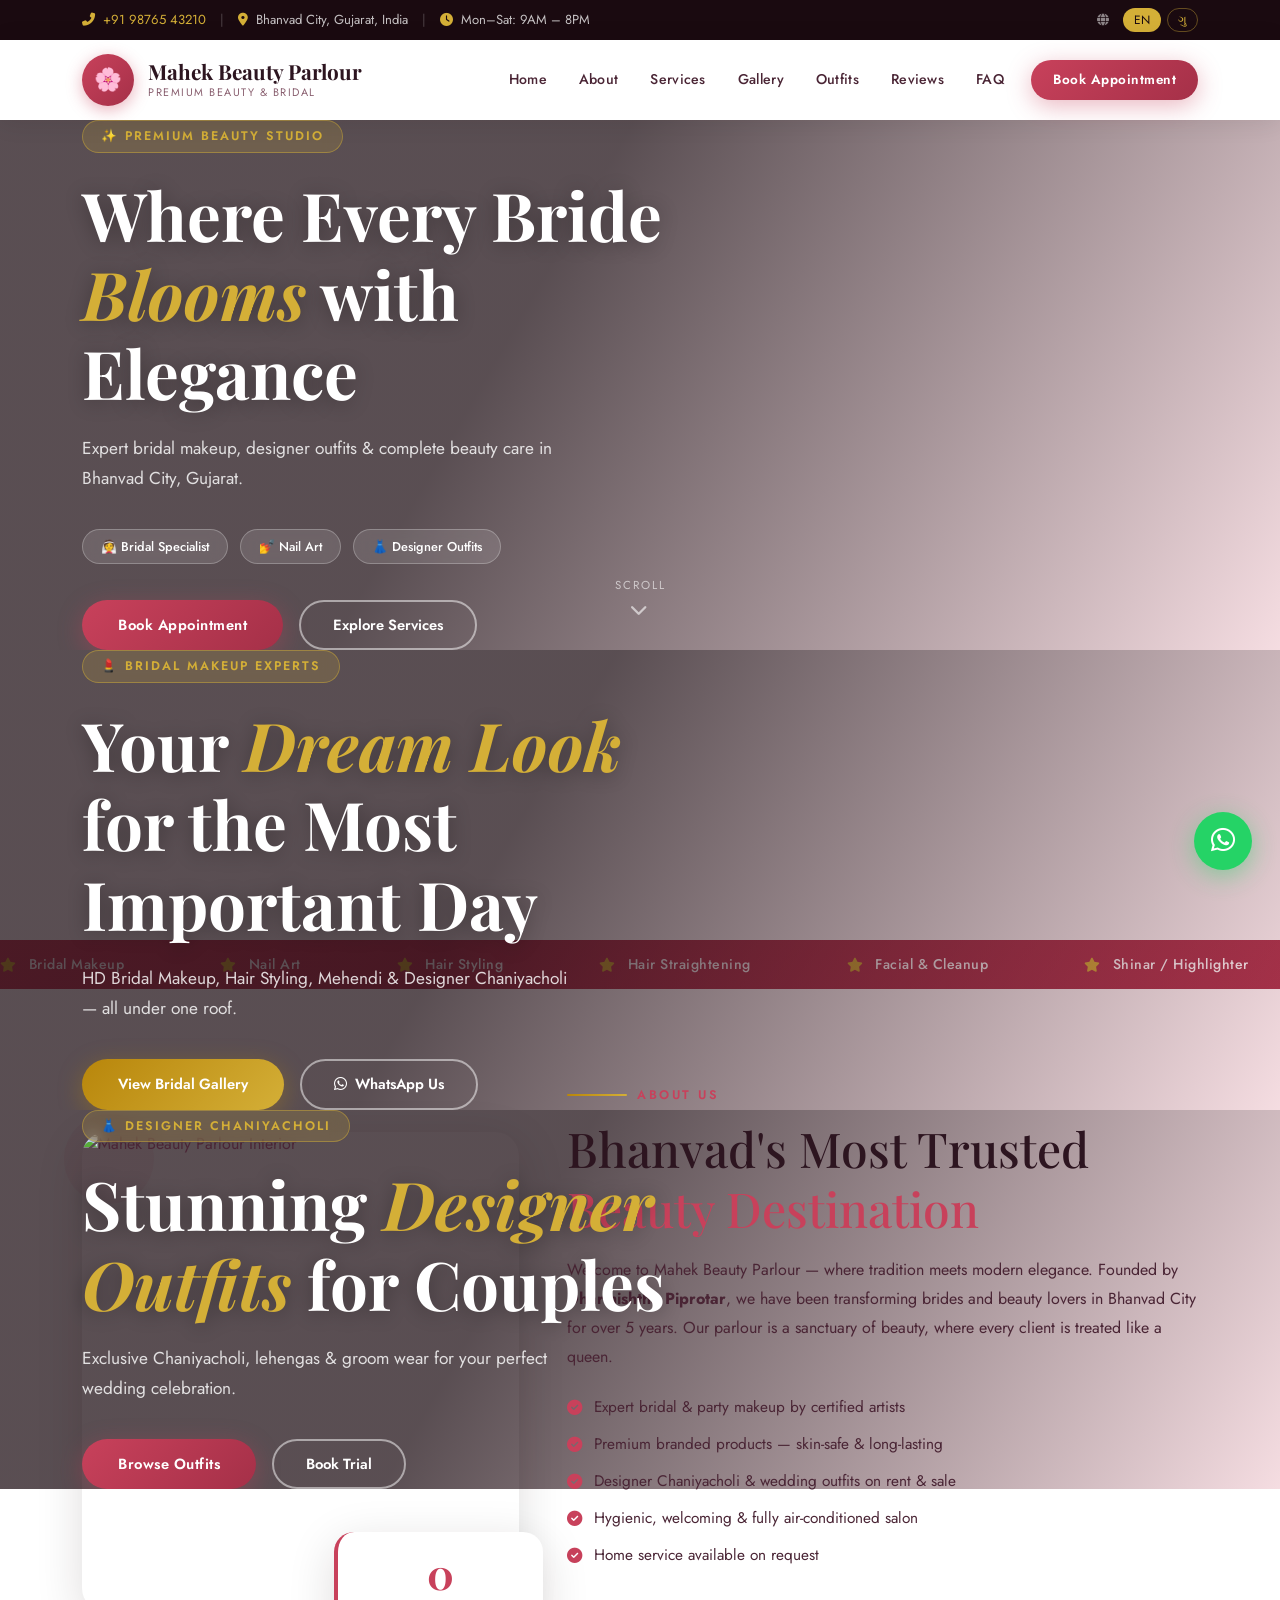
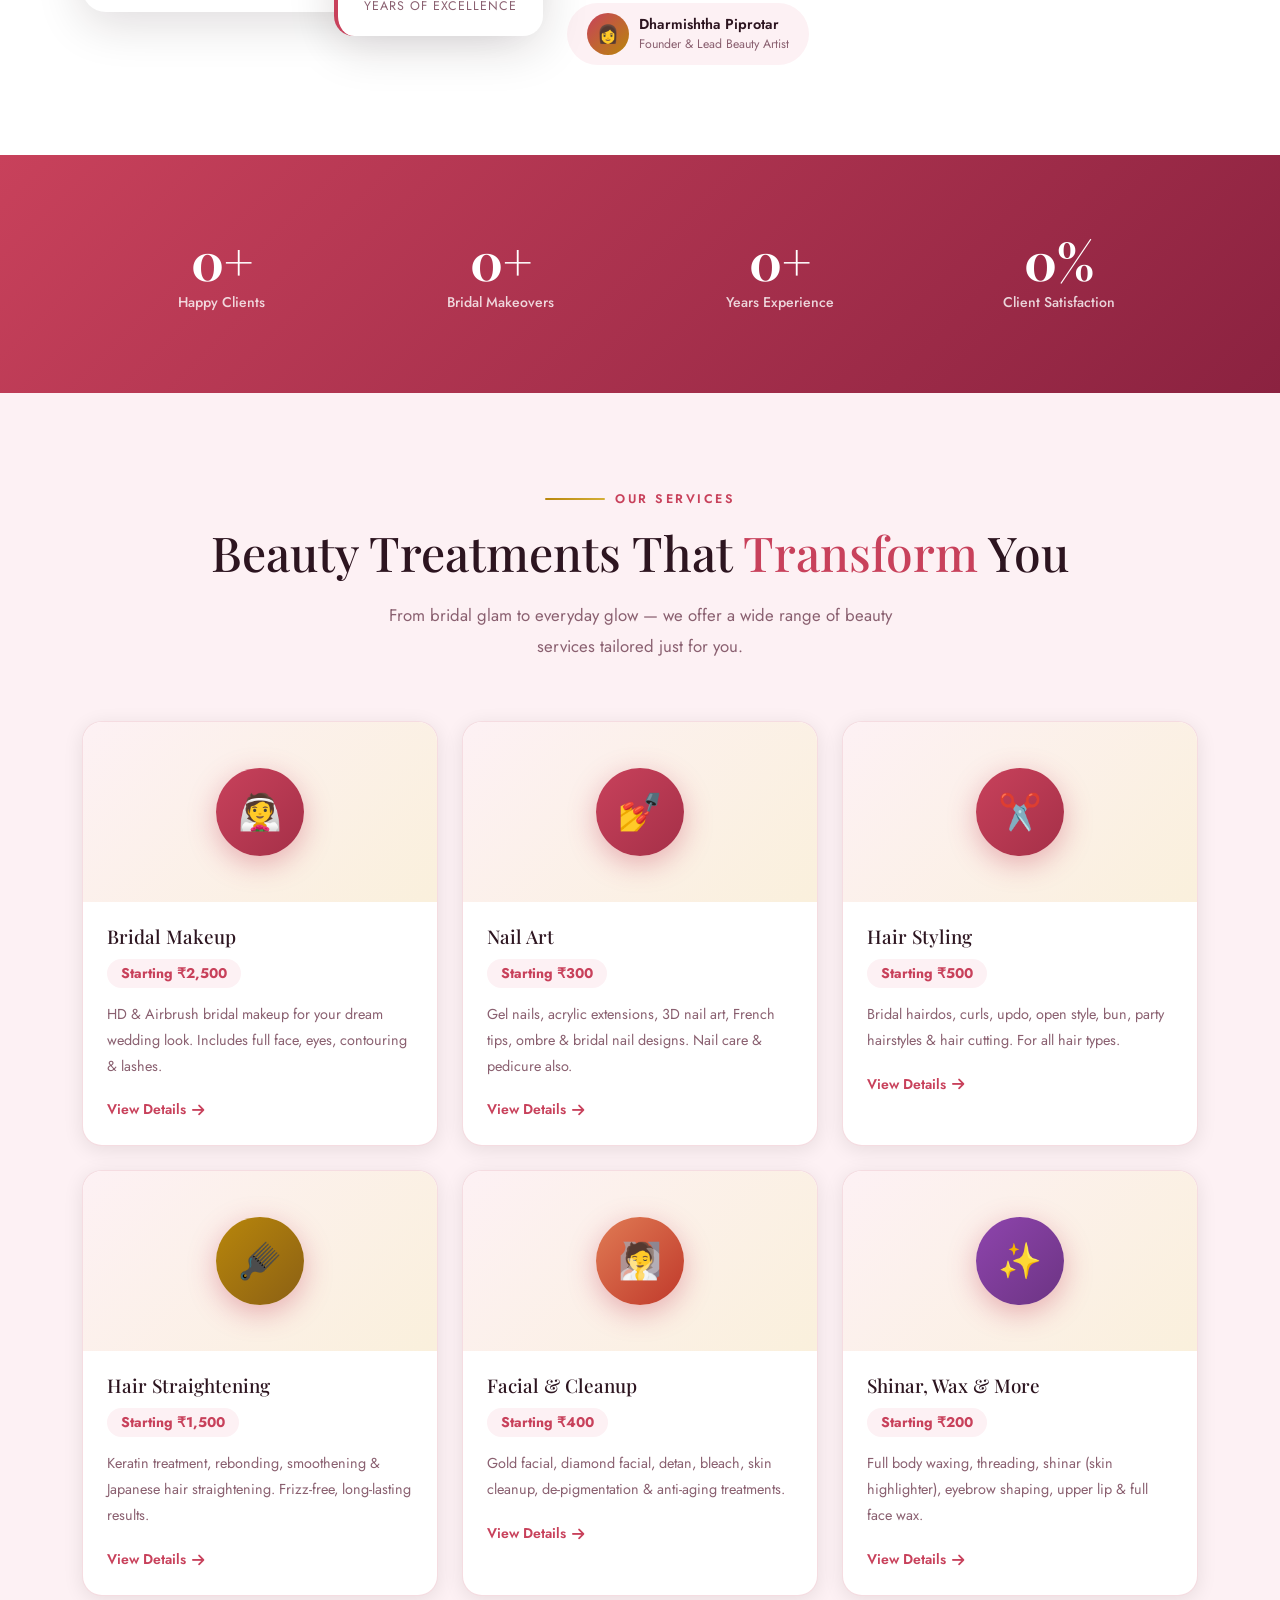
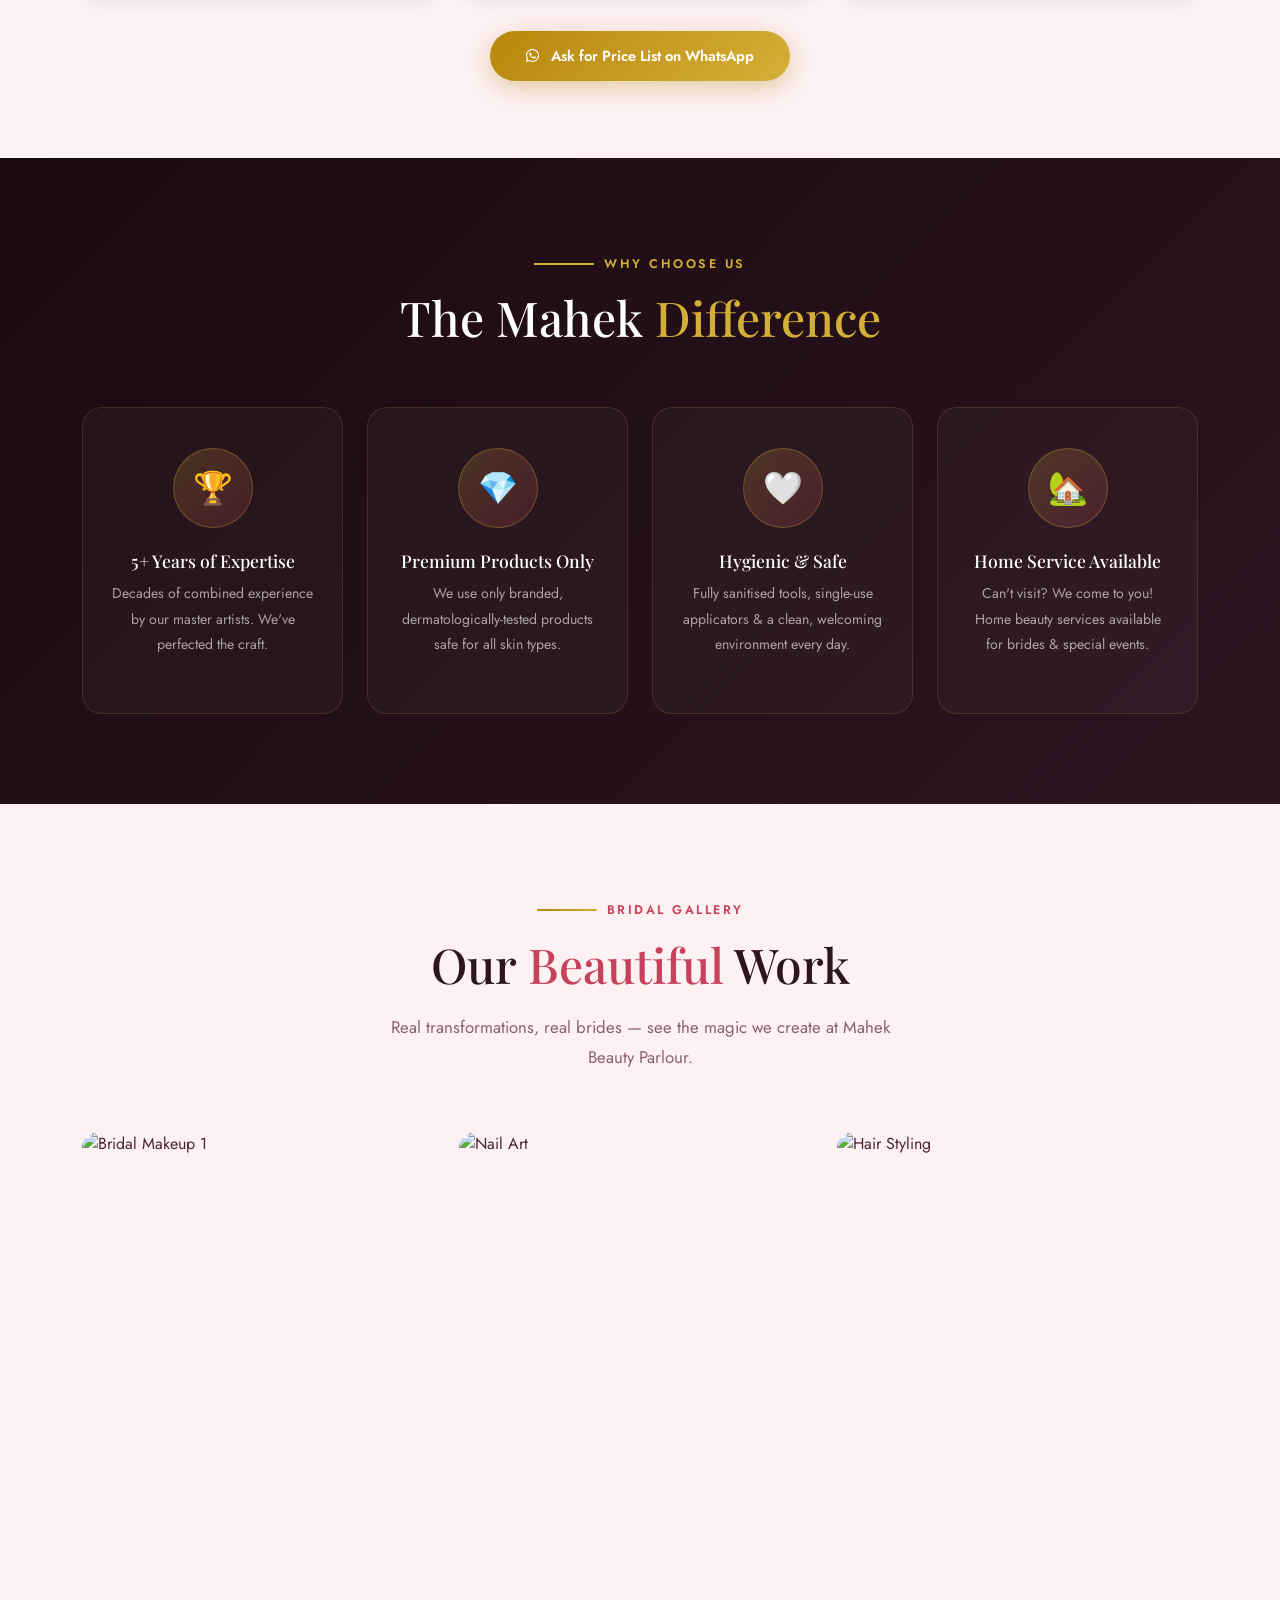
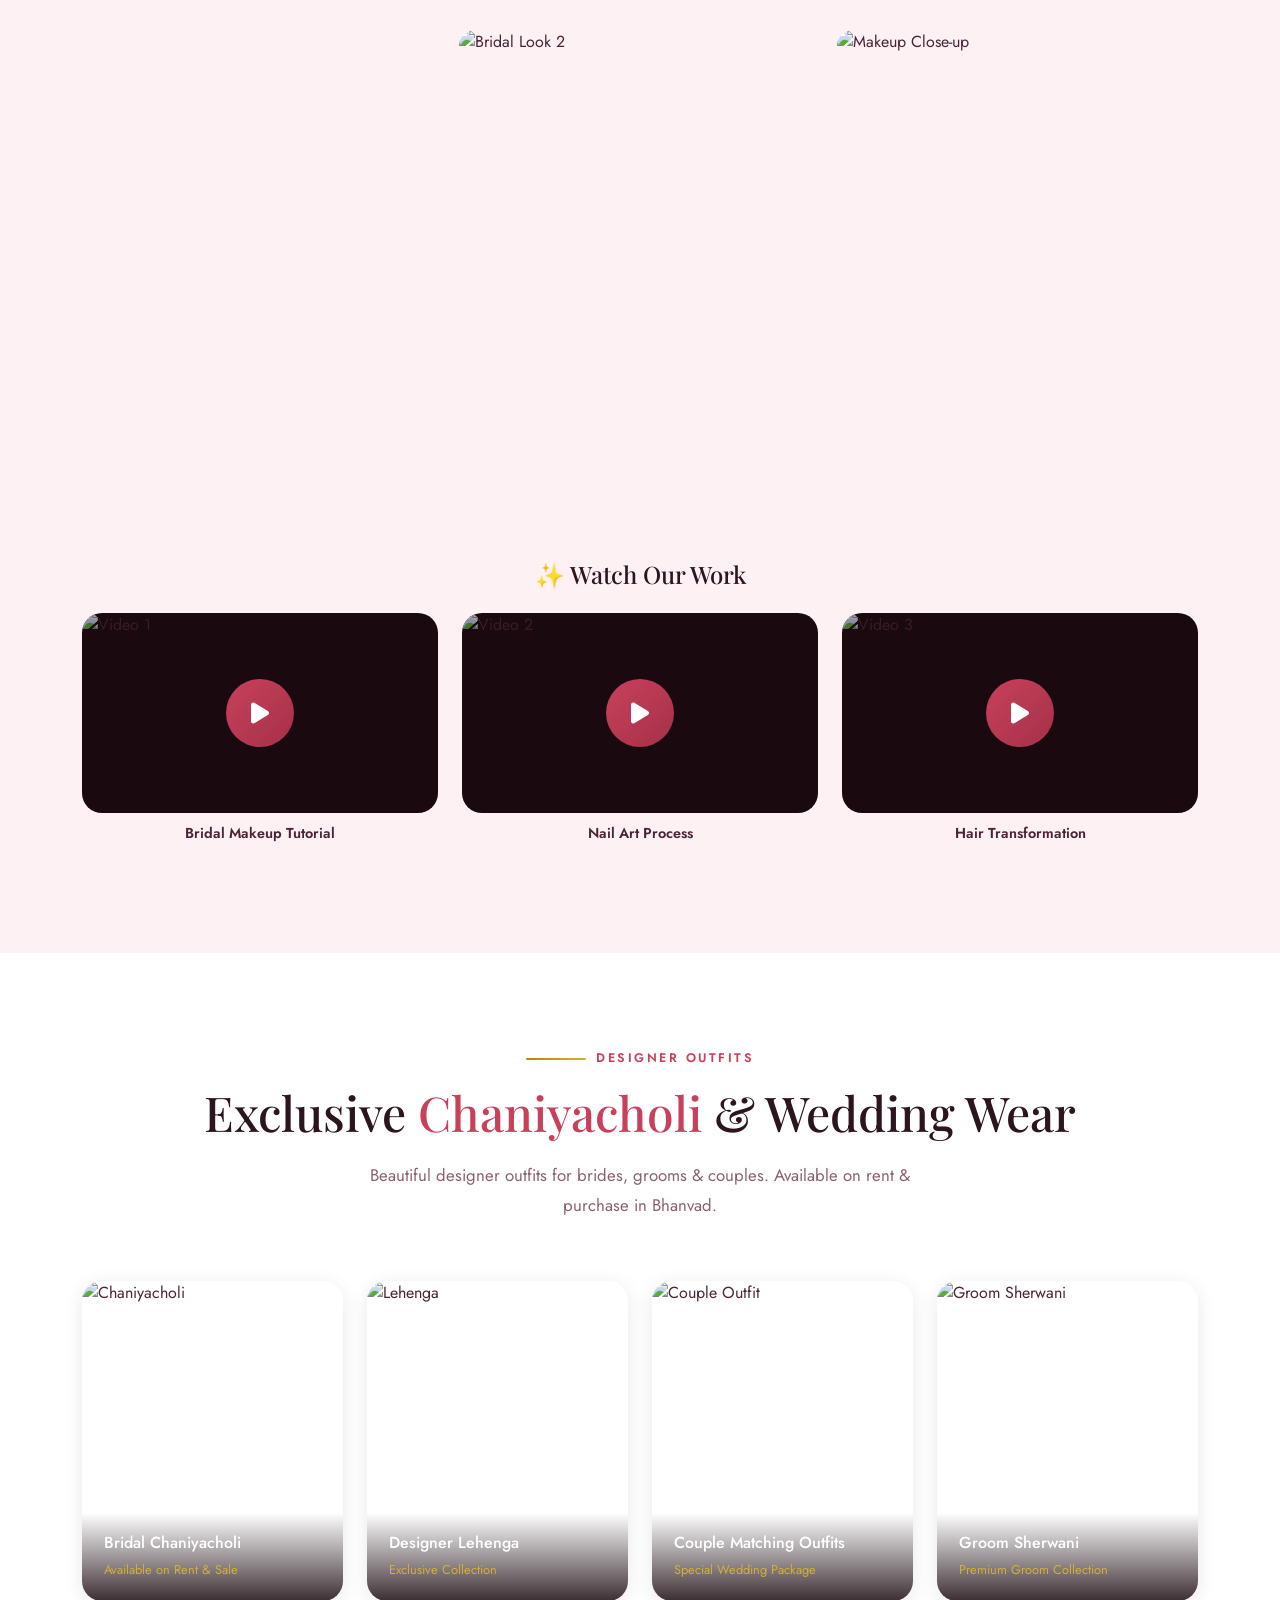
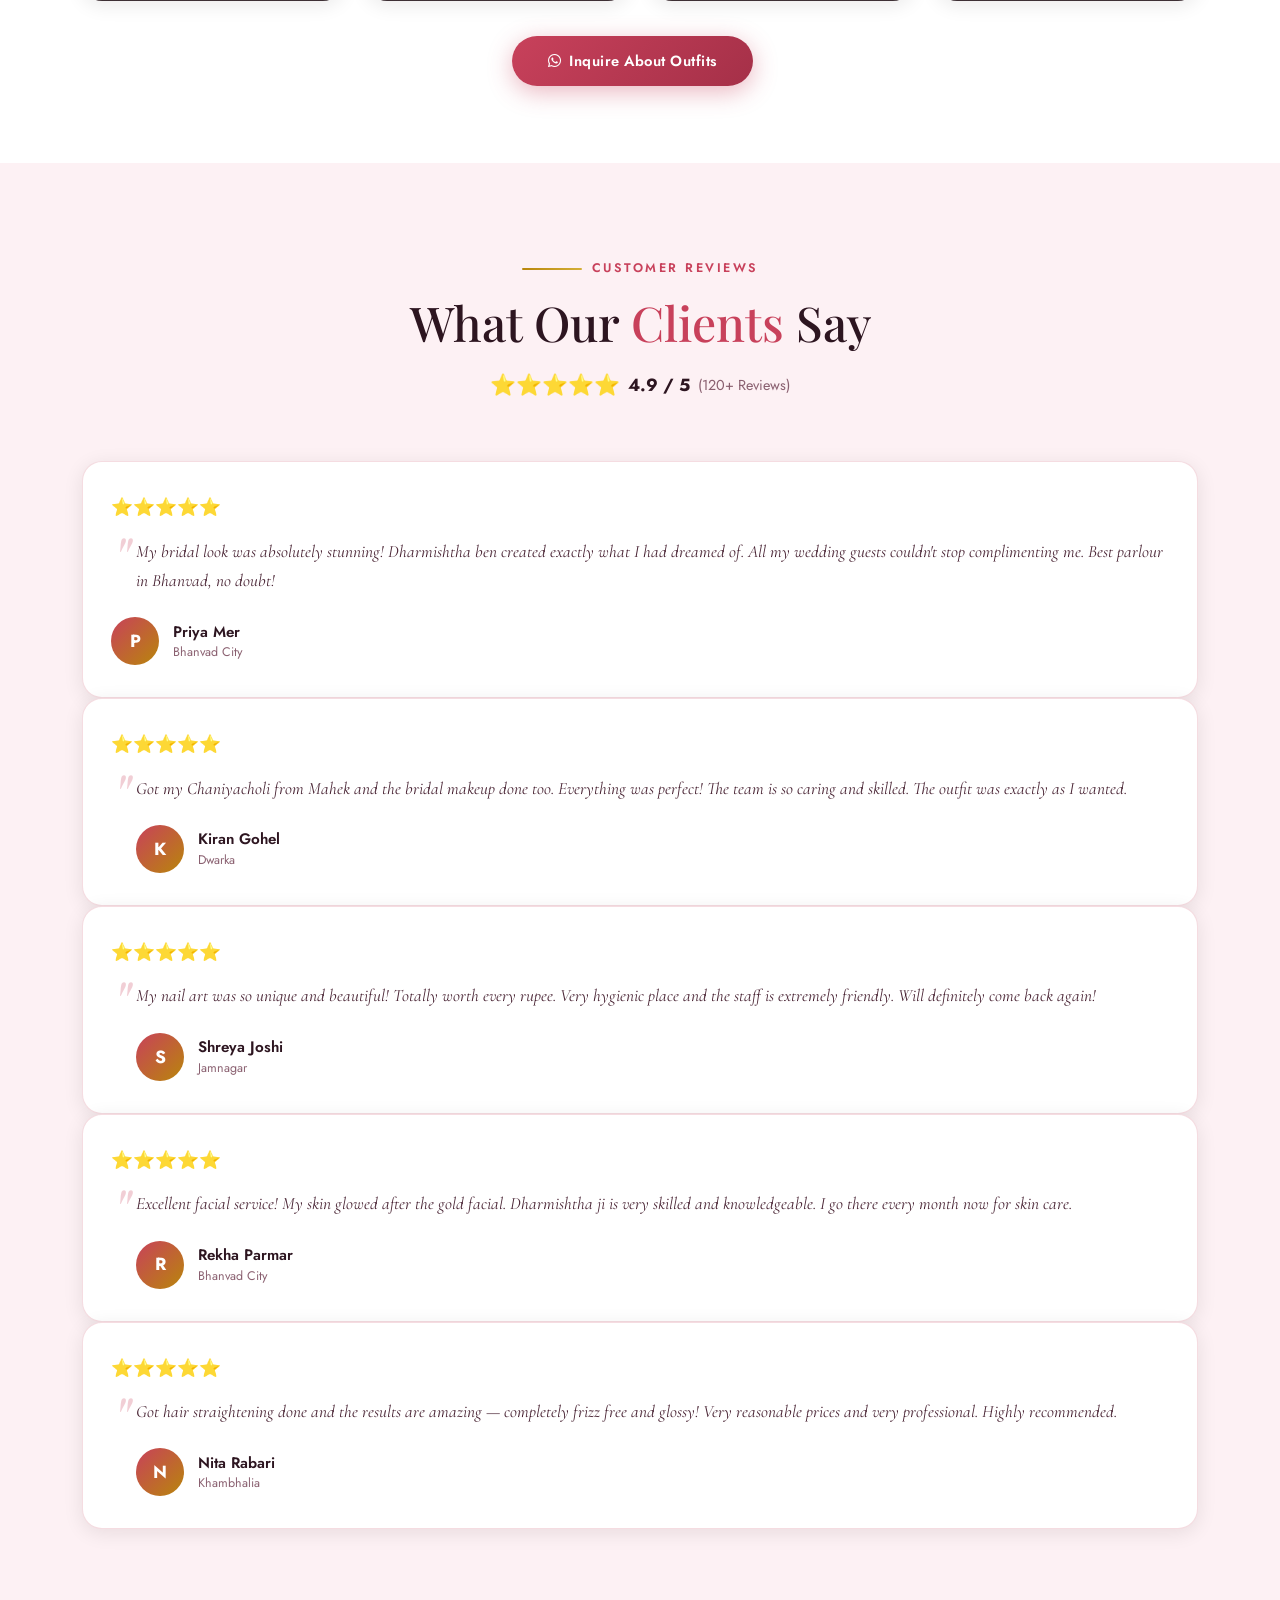
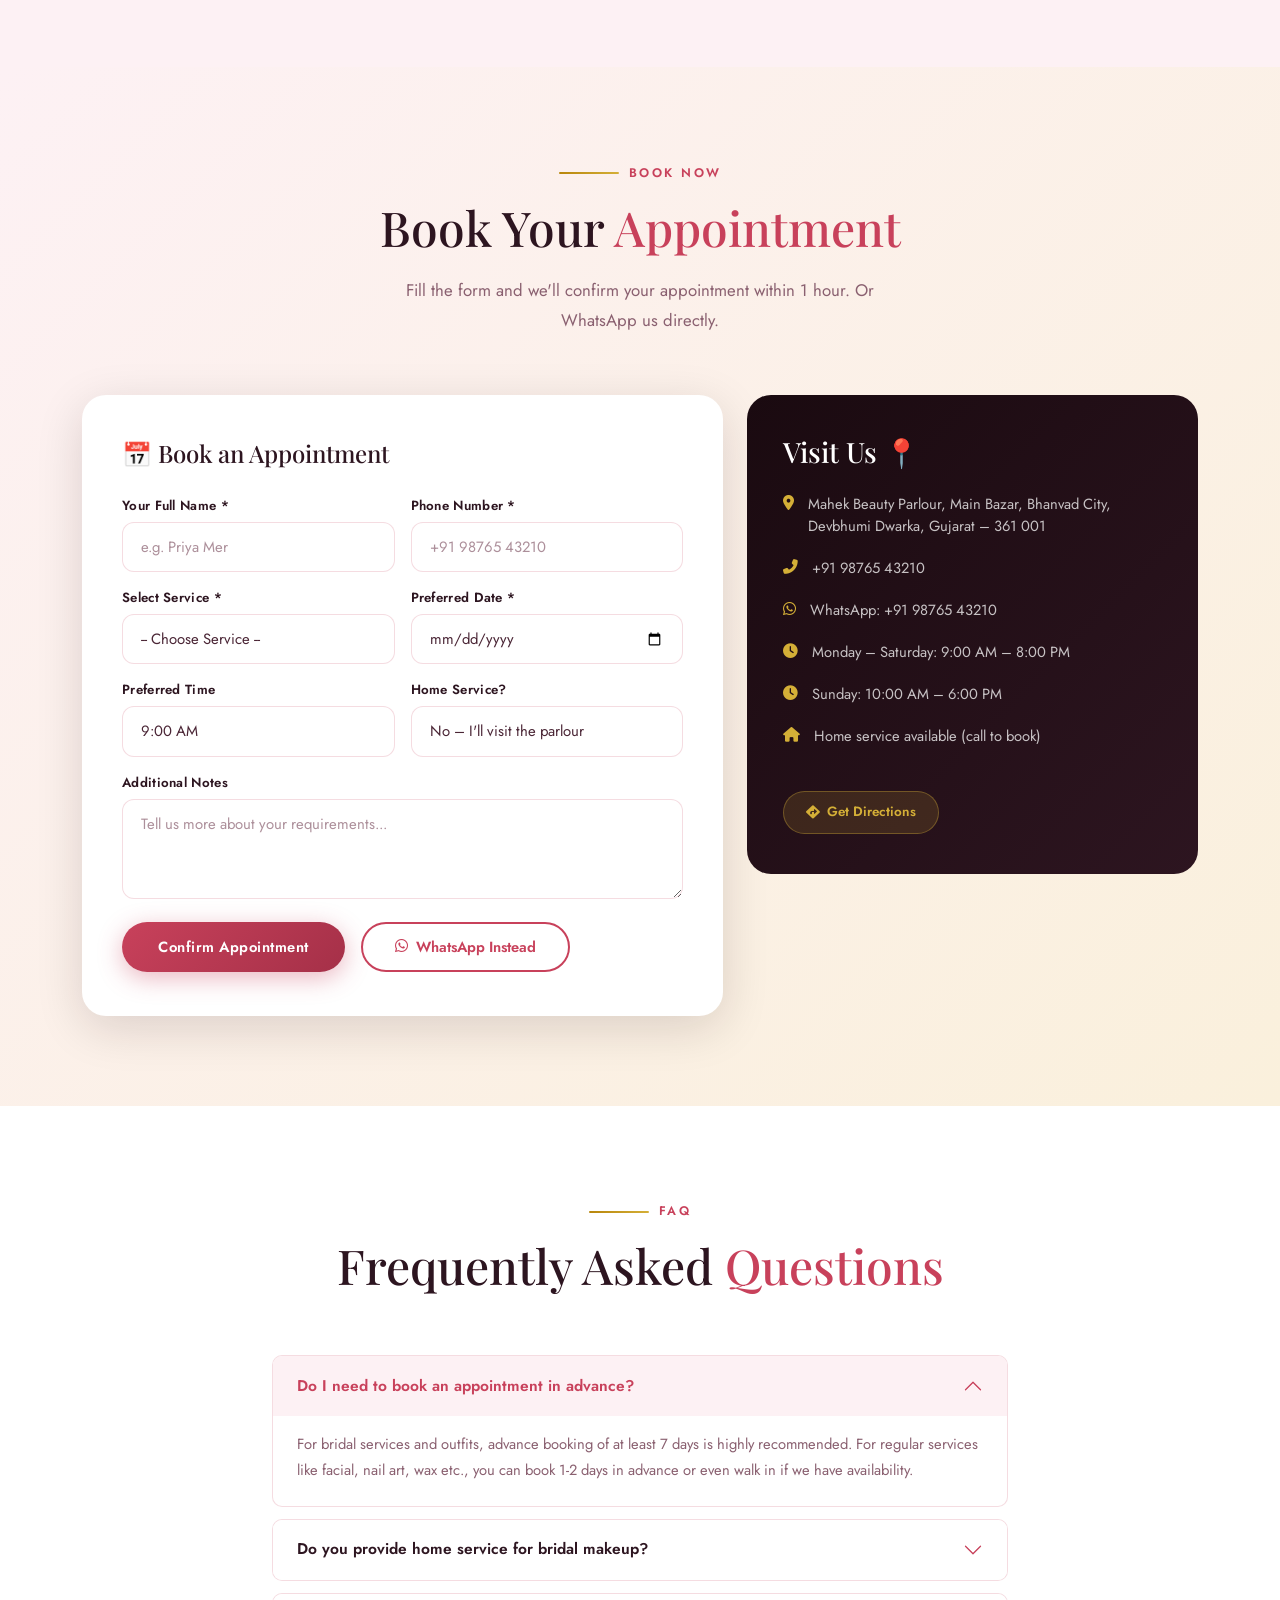
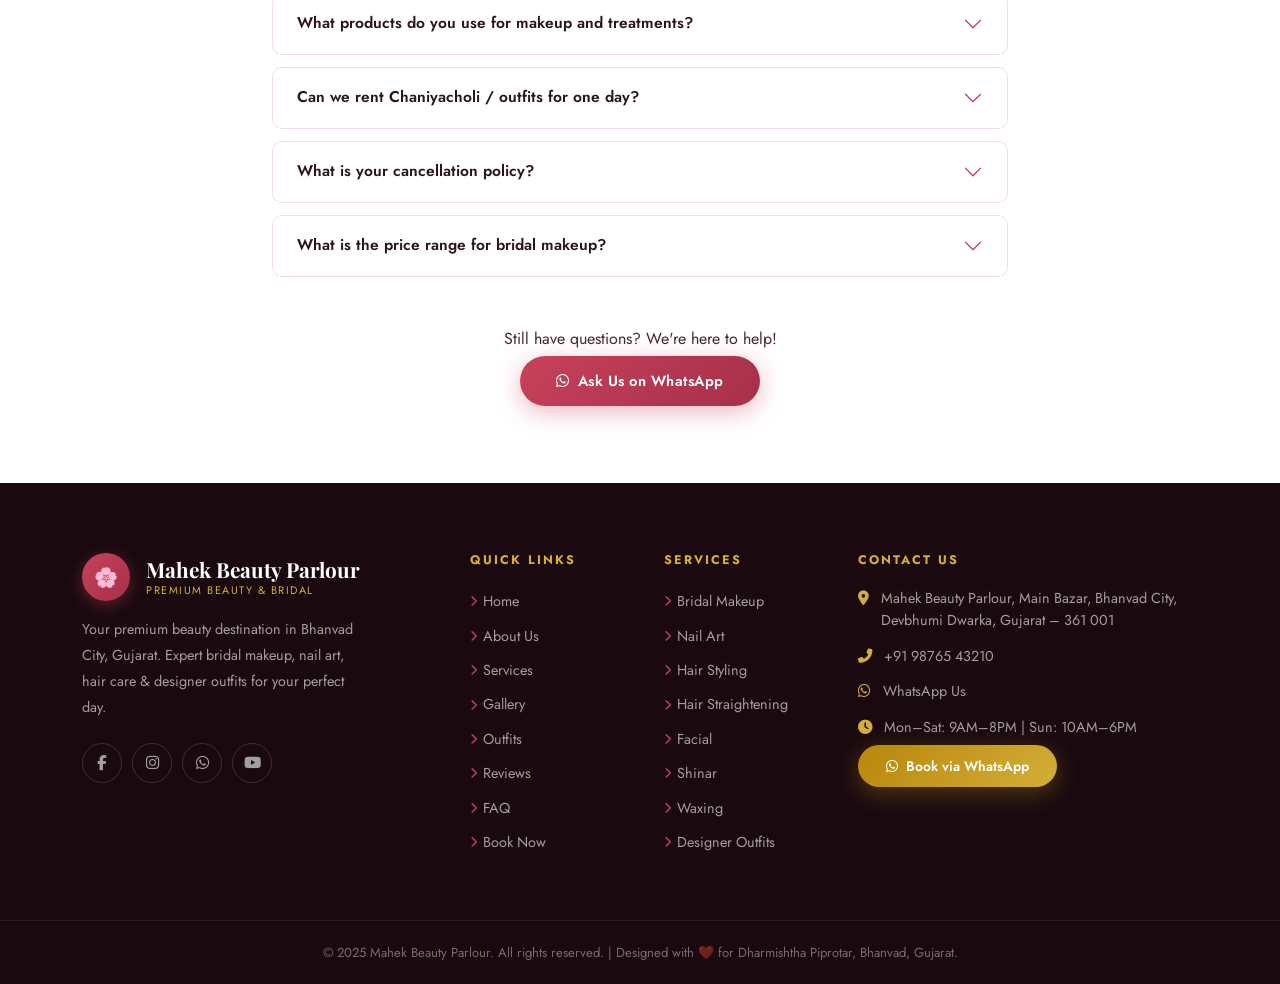
==== index.html @ 6b9e9158 "Add files via upload" ====
<!DOCTYPE html>
<html lang="en" dir="ltr">
<head>
  <meta charset="UTF-8" />
  <meta name="viewport" content="width=device-width, initial-scale=1.0, viewport-fit=cover" />
  <meta name="description" content="Mahek Beauty Parlour – Bhanvad City, Gujarat. Expert Bridal Makeup, Nail Art, Hair Styling, Facial, Wax, Designer Chaniyacholi & Wedding Outfits. Book your appointment today!" />
  <meta name="keywords" content="beauty parlour bhanvad, bridal makeup gujarat, nail art bhanvad, hair styling, facial, wax, chaniyacholi, wedding outfit, Mahek Beauty Parlour, Dharmishtha Piprotar" />
  <meta name="author" content="Mahek Beauty Parlour" />
  <meta property="og:title" content="Mahek Beauty Parlour – Bhanvad, Gujarat" />
  <meta property="og:description" content="Premium Beauty Services & Designer Outfits in Bhanvad City, Gujarat" />
  <meta property="og:type" content="website" />
  <title>Mahek Beauty Parlour | Bhanvad, Gujarat</title>

  <!-- Bootstrap 5 -->
  <link href="https://cdnjs.cloudflare.com/ajax/libs/bootstrap/5.3.3/css/bootstrap.min.css" rel="stylesheet" />
  <!-- Font Awesome -->
  <link href="https://cdnjs.cloudflare.com/ajax/libs/font-awesome/6.5.1/css/all.min.css" rel="stylesheet" />
  <!-- Google Fonts -->
  <link href="https://fonts.googleapis.com/css2?family=Playfair+Display:ital,wght@0,400;0,600;0,700;1,400;1,600&family=Cormorant+Garamond:ital,wght@0,300;0,400;0,600;1,300;1,400&family=Jost:wght@300;400;500;600&display=swap" rel="stylesheet" />
  <!-- AOS Animation -->
  <link href="https://cdnjs.cloudflare.com/ajax/libs/aos/2.3.4/aos.css" rel="stylesheet" />
  <!-- Swiper -->
  <link href="https://cdnjs.cloudflare.com/ajax/libs/Swiper/11.0.5/swiper-bundle.min.css" rel="stylesheet" />

  <style>
    /* ==================== CSS VARIABLES ==================== */
    :root {
      --rose:     #C8415B;
      --rose-light: #E8718A;
      --gold:     #B8860B;
      --gold-light: #D4AF37;
      --champagne:#FAF0DC;
      --blush:    #FDF1F4;
      --deep:     #1A0A10;
      --dark:     #2D1520;
      --text:     #4A2535;
      --muted:    #8A6070;
      --white:    #FFFFFF;
      --border:   rgba(200,65,91,0.18);
      --shadow:   0 12px 48px rgba(26,10,16,0.14);
      --shadow-sm:0 4px 20px rgba(26,10,16,0.09);
      --radius:   16px;
      --radius-sm:10px;
      --transition: all 0.36s cubic-bezier(.4,0,.2,1);
    }

    /* ==================== BASE ==================== */
    *, *::before, *::after { box-sizing: border-box; margin: 0; padding: 0; }
    html { scroll-behavior: smooth; }
    body {
      font-family: 'Jost', sans-serif;
      color: var(--text);
      background: var(--white);
      overflow-x: hidden;
    }
    h1,h2,h3,h4,h5 { font-family: 'Playfair Display', serif; color: var(--dark); }
    p { font-family: 'Jost', sans-serif; line-height: 1.8; color: var(--text); }
    a { text-decoration: none; color: inherit; }
    img { max-width: 100%; }
    section { position: relative; }

    /* ==================== UTILITIES ==================== */
    .section-pad { padding: 90px 0; }
    .section-pad-sm { padding: 60px 0; }
    .bg-blush { background: var(--blush); }
    .bg-deep  { background: var(--deep); }
    .text-rose { color: var(--rose); }
    .text-gold { color: var(--gold-light); }
    .gold-line {
      display: inline-block;
      width: 60px; height: 2px;
      background: linear-gradient(90deg, var(--gold), var(--gold-light));
      border-radius: 2px;
    }

    .section-tag {
      display: inline-flex; align-items: center; gap: 10px;
      font-size: 0.78rem; font-weight: 600; letter-spacing: 2.5px;
      text-transform: uppercase; color: var(--rose);
      margin-bottom: 14px;
    }
    .section-title {
      font-size: clamp(2rem, 4.5vw, 3rem);
      line-height: 1.25;
      margin-bottom: 18px;
    }
    .section-subtitle {
      font-size: 1.05rem; color: var(--muted); max-width: 540px;
    }

    /* ==================== BUTTONS ==================== */
    .btn-rose {
      background: linear-gradient(135deg, var(--rose), #a53048);
      color: var(--white); border: none; padding: 14px 36px;
      border-radius: 50px; font-weight: 600; font-size: 0.92rem;
      letter-spacing: 0.5px; transition: var(--transition);
      box-shadow: 0 6px 24px rgba(200,65,91,0.38);
    }
    .btn-rose:hover {
      transform: translateY(-3px);
      box-shadow: 0 12px 32px rgba(200,65,91,0.52);
      color: var(--white);
    }
    .btn-outline-rose {
      border: 2px solid var(--rose); color: var(--rose);
      padding: 12px 32px; border-radius: 50px;
      font-weight: 600; font-size: 0.92rem;
      transition: var(--transition); background: transparent;
    }
    .btn-outline-rose:hover {
      background: var(--rose); color: white;
      transform: translateY(-2px);
      box-shadow: 0 8px 24px rgba(200,65,91,0.32);
    }
    .btn-gold {
      background: linear-gradient(135deg, var(--gold), var(--gold-light));
      color: var(--white); border: none; padding: 14px 36px;
      border-radius: 50px; font-weight: 600; font-size: 0.92rem;
      transition: var(--transition);
      box-shadow: 0 6px 24px rgba(184,134,11,0.38);
    }
    .btn-gold:hover {
      transform: translateY(-3px);
      box-shadow: 0 12px 32px rgba(184,134,11,0.52);
      color: var(--white);
    }

    /* ==================== TOPBAR ==================== */
    .topbar {
      background: var(--deep);
      padding: 8px 0;
      font-size: 0.82rem;
      color: rgba(255,255,255,0.75);
    }
    .topbar a { color: var(--gold-light); transition: var(--transition); }
    .topbar a:hover { color: white; }
    .topbar .divider { margin: 0 14px; opacity: 0.3; }

    /* Language Switcher */
    .lang-switch { display: flex; align-items: center; gap: 6px; }
    .lang-btn {
      background: none; border: 1px solid rgba(212,175,55,0.4);
      color: var(--gold-light); padding: 2px 10px; border-radius: 20px;
      font-size: 0.75rem; cursor: pointer; transition: var(--transition);
      font-family: 'Jost', sans-serif;
    }
    .lang-btn.active, .lang-btn:hover {
      background: var(--gold-light); color: var(--deep);
    }

    /* ==================== NAVBAR ==================== */
    .navbar-custom {
      background: rgba(255,255,255,0.97);
      backdrop-filter: blur(16px);
      padding: 14px 0;
      box-shadow: 0 2px 24px rgba(26,10,16,0.09);
      transition: var(--transition);
      position: sticky; top: 0; z-index: 1000;
    }
    .navbar-custom.scrolled {
      padding: 8px 0;
      box-shadow: 0 4px 32px rgba(26,10,16,0.14);
    }
    .navbar-brand-wrap { display: flex; align-items: center; gap: 14px; }
    .brand-logo-circle {
      width: 52px; height: 52px;
      background: linear-gradient(135deg, var(--rose), #a53048);
      border-radius: 50%; display: flex; align-items: center; justify-content: center;
      font-size: 1.4rem; color: white; box-shadow: 0 4px 16px rgba(200,65,91,0.4);
      flex-shrink: 0;
    }
    .brand-text-main {
      font-family: 'Playfair Display', serif;
      font-size: 1.3rem; font-weight: 700; color: var(--dark);
      line-height: 1.2;
    }
    .brand-text-sub {
      font-size: 0.68rem; color: var(--muted); letter-spacing: 1.5px;
      text-transform: uppercase;
    }
    .nav-link-custom {
      font-family: 'Jost', sans-serif;
      font-size: 0.88rem; font-weight: 500; color: var(--text) !important;
      padding: 6px 14px !important; border-radius: 6px;
      transition: var(--transition); letter-spacing: 0.3px;
    }
    .nav-link-custom:hover, .nav-link-custom.active {
      color: var(--rose) !important; background: rgba(200,65,91,0.07);
    }
    .navbar-toggler { border: none; padding: 4px; }
    .navbar-toggler:focus { box-shadow: none; }

    /* ==================== HERO SLIDER ==================== */
    .hero-swiper { width: 100%; height: 100vh; min-height: 580px; max-height: 820px; }
    .hero-slide {
      position: relative; display: flex; align-items: center;
      overflow: hidden;
    }
    .hero-bg {
      position: absolute; inset: 0;
      background-size: cover; background-position: center;
    }
    .hero-overlay {
      position: absolute; inset: 0;
      background: linear-gradient(120deg, rgba(26,10,16,0.72) 40%, rgba(200,65,91,0.18) 100%);
    }
    .hero-content { position: relative; z-index: 2; color: white; }
    .hero-tag {
      display: inline-flex; align-items: center; gap: 8px;
      background: rgba(212,175,55,0.18); border: 1px solid rgba(212,175,55,0.45);
      color: var(--gold-light); padding: 6px 18px; border-radius: 30px;
      font-size: 0.78rem; font-weight: 600; letter-spacing: 2px;
      text-transform: uppercase; margin-bottom: 22px;
      backdrop-filter: blur(8px);
    }
    .hero-title {
      font-family: 'Playfair Display', serif;
      font-size: clamp(2.4rem, 6vw, 4.2rem);
      font-weight: 700; line-height: 1.18; color: white;
      margin-bottom: 20px;
      text-shadow: 0 2px 20px rgba(0,0,0,0.3);
    }
    .hero-title em { color: var(--gold-light); font-style: italic; }
    .hero-desc {
      font-size: 1.08rem; color: rgba(255,255,255,0.82);
      margin-bottom: 36px; max-width: 500px; line-height: 1.75;
    }
    .hero-badges { display: flex; flex-wrap: wrap; gap: 12px; margin-bottom: 36px; }
    .hero-badge {
      background: rgba(255,255,255,0.12);
      border: 1px solid rgba(255,255,255,0.25);
      backdrop-filter: blur(8px);
      color: white; padding: 7px 18px; border-radius: 30px;
      font-size: 0.8rem; font-weight: 500;
    }
    .swiper-pagination-bullet { background: white; opacity: 0.5; width: 10px; height: 10px; }
    .swiper-pagination-bullet-active { opacity: 1; background: var(--gold-light); transform: scale(1.3); }
    .swiper-button-next, .swiper-button-prev {
      color: white; background: rgba(255,255,255,0.15);
      backdrop-filter: blur(8px); width: 48px; height: 48px;
      border-radius: 50%; border: 1px solid rgba(255,255,255,0.25);
      transition: var(--transition);
    }
    .swiper-button-next:hover, .swiper-button-prev:hover { background: var(--rose); border-color: var(--rose); }
    .swiper-button-next::after, .swiper-button-prev::after { font-size: 1rem; }

    /* Hero decorative */
    .hero-scroll-hint {
      position: absolute; bottom: 32px; left: 50%; transform: translateX(-50%);
      display: flex; flex-direction: column; align-items: center; gap: 6px;
      color: rgba(255,255,255,0.6); font-size: 0.72rem; letter-spacing: 2px;
      text-transform: uppercase; z-index: 10; cursor: pointer;
      animation: bounce 2.4s ease-in-out infinite;
    }
    .hero-scroll-hint i { font-size: 1.1rem; }
    @keyframes bounce { 0%,100%{transform:translateX(-50%) translateY(0)} 50%{transform:translateX(-50%) translateY(8px)} }

    /* ==================== MARQUEE STRIP ==================== */
    .marquee-strip {
      background: linear-gradient(135deg, var(--rose), #a53048);
      padding: 14px 0; overflow: hidden;
    }
    .marquee-track {
      display: flex; gap: 0; animation: marquee 24s linear infinite;
      white-space: nowrap;
    }
    .marquee-track span {
      display: inline-flex; align-items: center; gap: 12px;
      color: white; font-size: 0.88rem; font-weight: 500;
      letter-spacing: 0.5px; padding-right: 48px;
    }
    .marquee-track span i { color: var(--gold-light); }
    @keyframes marquee { 0%{transform:translateX(0)} 100%{transform:translateX(-50%)} }

    /* ==================== ABOUT SECTION ==================== */
    .about-img-wrap { position: relative; }
    .about-img-main {
      border-radius: 24px; overflow: hidden;
      box-shadow: var(--shadow);
    }
    .about-img-main img { width: 100%; height: 480px; object-fit: cover; display: block; }
    .about-badge-float {
      position: absolute; bottom: -24px; right: -24px;
      background: white; border-radius: 20px; padding: 20px 26px;
      box-shadow: var(--shadow); text-align: center;
      border-left: 4px solid var(--rose);
    }
    .about-badge-float .num { font-family: 'Playfair Display', serif; font-size: 2.6rem; font-weight: 700; color: var(--rose); line-height: 1; }
    .about-badge-float .lbl { font-size: 0.78rem; color: var(--muted); text-transform: uppercase; letter-spacing: 1px; margin-top: 4px; }
    .about-decor-dot {
      position: absolute; top: -18px; left: -18px;
      width: 90px; height: 90px;
      background: var(--blush); border-radius: 50%;
      z-index: -1;
    }
    .about-list li {
      display: flex; align-items: flex-start; gap: 12px;
      margin-bottom: 14px; font-size: 0.96rem;
    }
    .about-list li i { color: var(--rose); margin-top: 4px; flex-shrink: 0; }
    .owner-chip {
      display: inline-flex; align-items: center; gap: 10px;
      background: var(--blush); border-radius: 50px; padding: 10px 20px;
      margin-top: 20px;
    }
    .owner-chip .owner-av {
      width: 42px; height: 42px; border-radius: 50%;
      background: linear-gradient(135deg, var(--rose), var(--gold));
      display: flex; align-items: center; justify-content: center;
      color: white; font-size: 1.1rem;
    }
    .owner-chip .owner-name { font-weight: 600; font-size: 0.9rem; color: var(--dark); }
    .owner-chip .owner-role { font-size: 0.77rem; color: var(--muted); }

    /* ==================== SERVICES ==================== */
    .service-card {
      background: white; border-radius: 20px; overflow: hidden;
      box-shadow: var(--shadow-sm); transition: var(--transition);
      border: 1px solid var(--border); height: 100%;
    }
    .service-card:hover {
      transform: translateY(-8px);
      box-shadow: var(--shadow);
      border-color: rgba(200,65,91,0.35);
    }
    .service-icon-wrap {
      height: 180px; display: flex; align-items: center; justify-content: center;
      position: relative; overflow: hidden;
    }
    .service-icon-bg {
      position: absolute; inset: 0;
      background: linear-gradient(135deg, var(--blush), var(--champagne));
    }
    .service-icon-circle {
      width: 88px; height: 88px; border-radius: 50%;
      background: linear-gradient(135deg, var(--rose), #a53048);
      display: flex; align-items: center; justify-content: center;
      font-size: 2.2rem; color: white; position: relative; z-index: 1;
      box-shadow: 0 8px 28px rgba(200,65,91,0.38);
      transition: var(--transition);
    }
    .service-card:hover .service-icon-circle { transform: scale(1.1) rotate(-8deg); }
    .service-body { padding: 24px; }
    .service-body h5 { font-size: 1.18rem; margin-bottom: 10px; }
    .service-body p { font-size: 0.9rem; color: var(--muted); margin-bottom: 18px; }
    .service-price {
      display: inline-block; background: var(--blush);
      color: var(--rose); font-weight: 700; font-size: 0.88rem;
      padding: 4px 14px; border-radius: 20px; margin-bottom: 14px;
    }
    .view-more-link {
      display: inline-flex; align-items: center; gap: 6px;
      color: var(--rose); font-weight: 600; font-size: 0.88rem;
      transition: var(--transition);
    }
    .view-more-link:hover { gap: 10px; color: var(--gold); }

    /* ==================== USP SECTION ==================== */
    .usp-section { background: linear-gradient(135deg, var(--deep), #2D1520); }
    .usp-card {
      text-align: center; padding: 40px 28px;
      border: 1px solid rgba(212,175,55,0.15);
      border-radius: 20px; transition: var(--transition);
      background: rgba(255,255,255,0.03);
    }
    .usp-card:hover {
      border-color: rgba(212,175,55,0.45);
      background: rgba(255,255,255,0.06);
      transform: translateY(-6px);
    }
    .usp-icon-3d {
      width: 80px; height: 80px; margin: 0 auto 22px;
      border-radius: 50%;
      background: linear-gradient(135deg, rgba(212,175,55,0.2), rgba(200,65,91,0.2));
      border: 1px solid rgba(212,175,55,0.3);
      display: flex; align-items: center; justify-content: center;
      font-size: 2rem;
      transition: var(--transition);
      animation: float3d 3s ease-in-out infinite;
    }
    .usp-card:nth-child(2) .usp-icon-3d { animation-delay: 0.5s; }
    .usp-card:nth-child(3) .usp-icon-3d { animation-delay: 1s; }
    .usp-card:nth-child(4) .usp-icon-3d { animation-delay: 1.5s; }
    .usp-card:hover .usp-icon-3d { transform: scale(1.15) rotateY(20deg); }
    @keyframes float3d {
      0%,100%{transform:translateY(0) rotateZ(0)}
      50%{transform:translateY(-8px) rotateZ(3deg)}
    }
    .usp-card h5 { color: white; font-size: 1.1rem; margin-bottom: 10px; }
    .usp-card p { color: rgba(255,255,255,0.6); font-size: 0.88rem; }

    /* ==================== GALLERY / BRIDAL ==================== */
    .gallery-grid {
      display: grid;
      grid-template-columns: repeat(3, 1fr);
      gap: 16px;
    }
    .gallery-item {
      border-radius: 16px; overflow: hidden; position: relative; cursor: pointer;
      aspect-ratio: 3/4;
    }
    .gallery-item.tall { grid-row: span 2; aspect-ratio: auto; }
    .gallery-item img {
      width: 100%; height: 100%; object-fit: cover;
      transition: transform 0.5s cubic-bezier(.4,0,.2,1);
      display: block;
    }
    .gallery-item:hover img { transform: scale(1.08); }
    .gallery-overlay {
      position: absolute; inset: 0; opacity: 0;
      background: linear-gradient(to top, rgba(26,10,16,0.7), transparent);
      transition: var(--transition); display: flex; align-items: flex-end;
      padding: 20px;
    }
    .gallery-item:hover .gallery-overlay { opacity: 1; }
    .gallery-overlay span { color: white; font-weight: 600; font-size: 0.9rem; }

    /* Video cards */
    .video-card {
      border-radius: 20px; overflow: hidden; position: relative;
      background: var(--deep); aspect-ratio: 16/9; cursor: pointer;
    }
    .video-thumb { width: 100%; height: 100%; object-fit: cover; opacity: 0.65; display: block; }
    .video-play-btn {
      position: absolute; inset: 0; display: flex; align-items: center; justify-content: center;
    }
    .video-play-btn .play-circle {
      width: 68px; height: 68px; border-radius: 50%;
      background: linear-gradient(135deg, var(--rose), #a53048);
      display: flex; align-items: center; justify-content: center;
      font-size: 1.5rem; color: white;
      box-shadow: 0 0 0 0 rgba(200,65,91,0.6);
      animation: pulse-play 2.2s infinite;
      transition: var(--transition);
    }
    .video-card:hover .play-circle { transform: scale(1.12); }
    @keyframes pulse-play {
      0%{box-shadow:0 0 0 0 rgba(200,65,91,0.6)}
      70%{box-shadow:0 0 0 22px rgba(200,65,91,0)}
      100%{box-shadow:0 0 0 0 rgba(200,65,91,0)}
    }

    /* ==================== REVIEWS ==================== */
    .review-swiper { padding-bottom: 48px !important; }
    .review-card {
      background: white; border-radius: 20px; padding: 32px 28px;
      box-shadow: var(--shadow-sm); border: 1px solid var(--border);
      transition: var(--transition); height: 100%;
    }
    .review-card:hover { box-shadow: var(--shadow); transform: translateY(-4px); }
    .review-stars { color: var(--gold-light); font-size: 1.1rem; margin-bottom: 16px; }
    .review-text {
      font-family: 'Cormorant Garamond', serif;
      font-size: 1.08rem; line-height: 1.7; color: var(--text);
      margin-bottom: 22px; font-style: italic;
    }
    .reviewer { display: flex; align-items: center; gap: 14px; }
    .reviewer-av {
      width: 48px; height: 48px; border-radius: 50%;
      background: linear-gradient(135deg, var(--rose), var(--gold));
      display: flex; align-items: center; justify-content: center;
      font-weight: 700; color: white; font-size: 1.1rem; flex-shrink: 0;
    }
    .reviewer-name { font-weight: 600; font-size: 0.95rem; color: var(--dark); }
    .reviewer-loc { font-size: 0.78rem; color: var(--muted); }
    .review-quote {
      font-size: 4rem; line-height: 1; color: var(--blush);
      font-family: 'Playfair Display', serif; float: left; margin-right: 6px; margin-top: -10px;
      color: var(--rose); opacity: 0.25;
    }

    /* ==================== OUTFIT / CHANIYACHOLI ==================== */
    .outfit-card {
      border-radius: 20px; overflow: hidden; position: relative;
      box-shadow: var(--shadow-sm); transition: var(--transition);
    }
    .outfit-card:hover { transform: translateY(-6px); box-shadow: var(--shadow); }
    .outfit-card img { width: 100%; height: 320px; object-fit: cover; display: block; }
    .outfit-label {
      position: absolute; bottom: 0; left: 0; right: 0;
      padding: 20px 22px;
      background: linear-gradient(to top, rgba(26,10,16,0.85), transparent);
    }
    .outfit-label h6 { color: white; font-size: 1rem; margin-bottom: 4px; }
    .outfit-label span { color: var(--gold-light); font-size: 0.8rem; }

    /* ==================== APPOINTMENT ==================== */
    .appointment-section {
      background: linear-gradient(135deg, var(--blush), var(--champagne));
    }
    .appt-card {
      background: white; border-radius: 24px; padding: 44px 40px;
      box-shadow: var(--shadow);
    }
    .form-label-custom {
      font-size: 0.83rem; font-weight: 600; color: var(--dark);
      letter-spacing: 0.3px; margin-bottom: 6px; display: block;
    }
    .form-control-custom, .form-select-custom {
      width: 100%; padding: 13px 18px; border: 1.5px solid var(--border);
      border-radius: 12px; font-family: 'Jost', sans-serif;
      font-size: 0.93rem; color: var(--text); outline: none;
      transition: var(--transition); background: white;
      appearance: none;
    }
    .form-control-custom:focus, .form-select-custom:focus {
      border-color: var(--rose); box-shadow: 0 0 0 4px rgba(200,65,91,0.1);
    }
    .form-control-custom::placeholder { color: var(--muted); opacity: 0.7; }
    textarea.form-control-custom { resize: vertical; min-height: 100px; }
    .appt-info-card {
      background: linear-gradient(135deg, var(--deep), #2D1520);
      border-radius: 24px; padding: 40px 36px; height: 100%;
      display: flex; flex-direction: column; justify-content: space-between;
    }
    .appt-info-card h3 { color: white; }
    .appt-info-list li {
      display: flex; align-items: flex-start; gap: 14px;
      color: rgba(255,255,255,0.75); font-size: 0.92rem;
      margin-bottom: 20px; list-style: none;
    }
    .appt-info-list li i { color: var(--gold-light); margin-top: 3px; flex-shrink: 0; }
    .appt-map-btn {
      display: inline-flex; align-items: center; gap: 8px;
      background: rgba(212,175,55,0.15); border: 1px solid rgba(212,175,55,0.35);
      color: var(--gold-light); padding: 10px 22px; border-radius: 50px;
      font-size: 0.84rem; font-weight: 600; transition: var(--transition);
    }
    .appt-map-btn:hover { background: var(--gold-light); color: var(--deep); }

    /* ==================== FAQ ==================== */
    .faq-accordion .accordion-item {
      border: 1px solid var(--border); border-radius: var(--radius-sm) !important;
      margin-bottom: 12px; overflow: hidden;
    }
    .faq-accordion .accordion-button {
      font-family: 'Jost', sans-serif; font-weight: 600;
      font-size: 0.97rem; color: var(--dark); background: white;
      padding: 20px 24px; box-shadow: none !important;
    }
    .faq-accordion .accordion-button:not(.collapsed) {
      color: var(--rose); background: var(--blush);
    }
    .faq-accordion .accordion-button::after {
      filter: none;
      background-image: url("data:image/svg+xml,%3Csvg xmlns='http://www.w3.org/2000/svg' viewBox='0 0 16 16'%3E%3Cpath fill='%23C8415B' fill-rule='evenodd' d='M1.646 4.646a.5.5 0 0 1 .708 0L8 10.293l5.646-5.647a.5.5 0 0 1 .708.708l-6 6a.5.5 0 0 1-.708 0l-6-6a.5.5 0 0 1 0-.708z'/%3E%3C/svg%3E");
    }
    .faq-accordion .accordion-body {
      font-size: 0.92rem; color: var(--muted); padding: 16px 24px 22px;
      line-height: 1.75;
    }

    /* ==================== STATS ==================== */
    .stats-section { background: linear-gradient(135deg, var(--rose), #8B2240); }
    .stat-item { text-align: center; padding: 20px; }
    .stat-num {
      font-family: 'Playfair Display', serif;
      font-size: 3.2rem; font-weight: 700; color: white; line-height: 1;
      margin-bottom: 6px;
    }
    .stat-label { color: rgba(255,255,255,0.8); font-size: 0.88rem; font-weight: 500; }

    /* ==================== FOOTER ==================== */
    .footer { background: var(--deep); padding: 70px 0 0; }
    .footer-brand .brand-text-main { color: white; }
    .footer-desc {
      color: rgba(255,255,255,0.6); font-size: 0.9rem; margin-top: 14px;
      line-height: 1.8; max-width: 280px;
    }
    .footer h6 {
      color: var(--gold-light); font-family: 'Jost', sans-serif;
      font-size: 0.78rem; font-weight: 700; letter-spacing: 2px;
      text-transform: uppercase; margin-bottom: 20px;
    }
    .footer-links { list-style: none; padding: 0; }
    .footer-links li { margin-bottom: 10px; }
    .footer-links li a {
      color: rgba(255,255,255,0.6); font-size: 0.9rem;
      transition: var(--transition); display: inline-flex; align-items: center; gap: 6px;
    }
    .footer-links li a:hover { color: var(--gold-light); padding-left: 4px; }
    .footer-links li a i { font-size: 0.7rem; color: var(--rose); }
    .footer-contact li {
      display: flex; align-items: flex-start; gap: 12px;
      color: rgba(255,255,255,0.6); font-size: 0.9rem; margin-bottom: 14px;
      list-style: none;
    }
    .footer-contact li i { color: var(--gold-light); margin-top: 3px; flex-shrink: 0; }
    .social-icons { display: flex; gap: 10px; margin-top: 22px; }
    .social-icon {
      width: 40px; height: 40px; border-radius: 50%;
      border: 1px solid rgba(255,255,255,0.15);
      display: flex; align-items: center; justify-content: center;
      color: rgba(255,255,255,0.6); font-size: 0.95rem;
      transition: var(--transition);
    }
    .social-icon:hover { background: var(--rose); border-color: var(--rose); color: white; transform: translateY(-3px); }
    .footer-bottom {
      border-top: 1px solid rgba(255,255,255,0.08);
      margin-top: 50px; padding: 22px 0;
      color: rgba(255,255,255,0.4); font-size: 0.82rem;
      text-align: center;
    }
    .footer-bottom a { color: var(--gold-light); }

    /* ==================== WHATSAPP FLOAT ==================== */
    .whatsapp-float {
      position: fixed; bottom: 30px; right: 28px; z-index: 9999;
    }
    .whatsapp-btn {
      width: 58px; height: 58px; border-radius: 50%;
      background: #25D366; color: white; font-size: 1.7rem;
      display: flex; align-items: center; justify-content: center;
      box-shadow: 0 6px 24px rgba(37,211,102,0.45);
      transition: var(--transition); cursor: pointer;
      border: none; text-decoration: none;
      animation: wa-pulse 2.8s infinite;
    }
    .whatsapp-btn:hover { background: #1ebe5d; transform: scale(1.1); color: white; }
    @keyframes wa-pulse {
      0%,100%{box-shadow:0 6px 24px rgba(37,211,102,0.45)}
      50%{box-shadow:0 6px 40px rgba(37,211,102,0.7), 0 0 0 8px rgba(37,211,102,0.12)}
    }
    .whatsapp-tooltip {
      position: absolute; right: 70px; bottom: 10px;
      background: white; color: var(--dark); padding: 8px 16px;
      border-radius: 30px; font-size: 0.82rem; font-weight: 600;
      white-space: nowrap; box-shadow: var(--shadow-sm);
      opacity: 0; pointer-events: none; transition: var(--transition);
    }
    .whatsapp-float:hover .whatsapp-tooltip { opacity: 1; }

    /* ==================== SCROLL TO TOP ==================== */
    .scroll-top {
      position: fixed; bottom: 100px; right: 28px; z-index: 9998;
      width: 44px; height: 44px; border-radius: 50%;
      background: var(--rose); color: white;
      display: flex; align-items: center; justify-content: center;
      box-shadow: 0 4px 16px rgba(200,65,91,0.4);
      cursor: pointer; opacity: 0; pointer-events: none;
      transition: var(--transition); border: none; font-size: 1rem;
    }
    .scroll-top.show { opacity: 1; pointer-events: all; }
    .scroll-top:hover { transform: translateY(-3px); background: #a53048; }

    /* ==================== LIGHTBOX ==================== */
    .lightbox-overlay {
      position: fixed; inset: 0; background: rgba(0,0,0,0.93);
      z-index: 99999; display: flex; align-items: center; justify-content: center;
      opacity: 0; pointer-events: none; transition: var(--transition);
    }
    .lightbox-overlay.open { opacity: 1; pointer-events: all; }
    .lightbox-img {
      max-width: 90vw; max-height: 85vh;
      border-radius: 12px; object-fit: contain;
    }
    .lightbox-close {
      position: absolute; top: 22px; right: 28px;
      color: white; font-size: 1.8rem; cursor: pointer; background: none; border: none;
      transition: var(--transition);
    }
    .lightbox-close:hover { transform: scale(1.2); color: var(--rose); }

    /* ==================== TOAST ==================== */
    .custom-toast {
      position: fixed; bottom: 32px; left: 50%; transform: translateX(-50%) translateY(80px);
      background: white; border-radius: 16px; padding: 18px 28px;
      box-shadow: var(--shadow); z-index: 99998; min-width: 300px;
      display: flex; align-items: center; gap: 14px;
      transition: transform 0.4s cubic-bezier(.4,0,.2,1), opacity 0.4s;
      opacity: 0; pointer-events: none;
    }
    .custom-toast.show { transform: translateX(-50%) translateY(0); opacity: 1; pointer-events: all; }
    .toast-icon { width: 40px; height: 40px; border-radius: 50%; background: #e8f5e9; display: flex; align-items: center; justify-content: center; color: #4caf50; font-size: 1.2rem; flex-shrink: 0; }
    .toast-text .toast-title { font-weight: 700; color: var(--dark); font-size: 0.95rem; }
    .toast-text .toast-msg { color: var(--muted); font-size: 0.84rem; }

    /* ==================== UTILITY CLASSES ==================== */
    .mb-20 { margin-bottom: 20px; }
    .mb-28 { margin-bottom: 28px; }
    .mb-60 { margin-bottom: 60px; }
    .fw-600 { font-weight: 600 !important; }

    /* ==================== RESPONSIVE ==================== */
    @media (max-width: 991px) {
      .hero-swiper { height: 78vh; }
      .about-badge-float { right: 0; bottom: -16px; }
      .about-img-main img { height: 360px; }
      .gallery-grid { grid-template-columns: repeat(2, 1fr); }
      .gallery-item.tall { grid-row: span 1; aspect-ratio: 3/4; }
      .appt-card { padding: 30px 22px; }
      .appt-info-card { padding: 28px 24px; }
      .usp-card { padding: 32px 22px; }
    }
    @media (max-width: 767px) {
      .section-pad { padding: 60px 0; }
      .section-pad-sm { padding: 40px 0; }
      .mb-60 { margin-bottom: 36px; }
      .topbar .d-flex { font-size: 0.75rem; }
      .hero-swiper { height: auto; min-height: 100svh; max-height: none; }
      .hero-content { padding: 30px 0; }
      .gallery-grid { grid-template-columns: repeat(2, 1fr); gap: 10px; }
      .swiper-button-next, .swiper-button-prev { display: none; }
      .about-badge-float { position: static; display: inline-flex; gap: 20px; border-left: none; border-top: 4px solid var(--rose); flex-direction: row; margin-top: 20px; padding: 14px 18px; }
      .about-decor-dot { display: none; }
      .about-img-main img { height: 280px; }
      .appt-info-card { padding: 24px 20px; }
      .usp-card { padding: 26px 18px; }
      .stat-num { font-size: 2.4rem; }
      .section-title { font-size: clamp(1.7rem, 5vw, 2.6rem); }
      .brand-text-main { font-size: 1.1rem; }
      .footer-desc { max-width: 100%; }
      .custom-toast { left: 16px; right: 16px; min-width: unset; width: auto; transform: translateY(80px); }
      .custom-toast.show { transform: translateY(0); }
      #mobileNav .nav-link-custom { padding: 10px 14px !important; }
      #mobileNav a.btn-rose { display: block; text-align: center; padding: 12px 22px; }
      #mobileNav .lang-btn { padding: 7px 14px; font-size: 0.8rem; }
    }
    @media (max-width: 480px) {
      .gallery-grid { grid-template-columns: 1fr 1fr; }
      .hero-badges { display: none; }
      .section-pad { padding: 48px 0; }
      .section-pad-sm { padding: 32px 0; }
      .mb-60 { margin-bottom: 28px; }
      .hero-title { font-size: clamp(1.7rem, 7.5vw, 2.4rem); }
      .hero-desc { font-size: 0.9rem; margin-bottom: 22px; }
      .hero-scroll-hint { display: none; }
      .appt-card { padding: 22px 14px; }
      .appt-info-card { padding: 20px 14px; }
      .service-body { padding: 18px; }
      .outfit-card img { height: 230px; }
      .stat-num { font-size: 1.9rem; }
      .usp-card { padding: 22px 16px; }
      .footer { padding: 48px 0 0; }
      .whatsapp-float { bottom: 16px; right: 14px; }
      .scroll-top { bottom: 80px; right: 14px; }
      .whatsapp-btn { width: 50px; height: 50px; font-size: 1.4rem; }
      .review-card { padding: 24px 18px; }
      .section-subtitle { font-size: 0.93rem; }
      .brand-text-main { font-size: 1rem; }
      .about-badge-float { padding: 12px 16px; gap: 14px; }
      .section-tag { font-size: 0.72rem; letter-spacing: 2px; }
      .btn-rose, .btn-gold { padding: 12px 24px; }
      .btn-outline-rose { padding: 10px 24px; }
      .hero-tag { font-size: 0.72rem; padding: 5px 14px; }
      .review-quote { font-size: 3rem; }
      .stat-label { font-size: 0.82rem; }
      .footer-bottom { padding: 18px 0; font-size: 0.78rem; }
    }

    /* ==================== SAFE AREA (NOTCH DEVICES) ==================== */
    @supports (bottom: env(safe-area-inset-bottom)) {
      .whatsapp-float { bottom: calc(30px + env(safe-area-inset-bottom)); }
      .scroll-top { bottom: calc(100px + env(safe-area-inset-bottom)); }
    }

    /* ==================== GUJARATI FONT SUPPORT ==================== */
    [lang="gu"] h1, [lang="gu"] h2, [lang="gu"] h3,
    [lang="gu"] h4, [lang="gu"] h5, [lang="gu"] p,
    [lang="gu"] span, [lang="gu"] a, [lang="gu"] li,
    [lang="gu"] button, [lang="gu"] label {
      font-family: 'Noto Sans Gujarati', 'Jost', sans-serif;
    }

    /* Success check animation */
    @keyframes check-pop { 0%{transform:scale(0)}70%{transform:scale(1.2)}100%{transform:scale(1)} }
    .check-anim { animation: check-pop 0.4s ease; }

    /* Decorative petals */
    .petal {
      position: absolute; border-radius: 60% 40% 70% 30% / 30% 50% 70% 40%;
      opacity: 0.07; pointer-events: none;
    }
    .petal-1 { width: 220px; height: 220px; background: var(--rose); top: -60px; right: -60px; }
    .petal-2 { width: 160px; height: 160px; background: var(--gold); bottom: -40px; left: -40px; }

    /* Number counter */
    .counter { font-variant-numeric: tabular-nums; }
  </style>
</head>
<body>

<!-- ==================== TOPBAR ==================== -->
<div class="topbar d-none d-md-block">
  <div class="container">
    <div class="d-flex align-items-center justify-content-between flex-wrap gap-2">
      <div class="d-flex align-items-center gap-0">
        <i class="fas fa-phone-alt me-2" style="color:var(--gold-light)"></i>
        <a href="tel:+919876543210">+91 98765 43210</a>
        <span class="divider">|</span>
        <i class="fas fa-map-marker-alt me-2" style="color:var(--gold-light)"></i>
        <span data-en="Bhanvad City, Gujarat, India" data-gu="ભાણવડ સિટી, ગુજરાત, ભારત">Bhanvad City, Gujarat, India</span>
        <span class="divider">|</span>
        <i class="fas fa-clock me-2" style="color:var(--gold-light)"></i>
        <span data-en="Mon–Sat: 9AM – 8PM" data-gu="સોમ–શનિ: સવારે ૯ – સાંજે ૮">Mon–Sat: 9AM – 8PM</span>
      </div>
      <div class="lang-switch">
        <span style="color:rgba(255,255,255,0.5);font-size:0.75rem;margin-right:4px">
          <i class="fas fa-globe me-1"></i>
        </span>
        <button class="lang-btn active" onclick="switchLang('en')">EN</button>
        <button class="lang-btn" onclick="switchLang('gu')">ગુ</button>
      </div>
    </div>
  </div>
</div>

<!-- ==================== NAVBAR ==================== -->
<nav class="navbar-custom" id="mainNav">
  <div class="container">
    <div class="d-flex align-items-center justify-content-between w-100">
      <a href="#" class="navbar-brand-wrap">
        <div class="brand-logo-circle">🌸</div>
        <div>
          <div class="brand-text-main" data-en="Mahek Beauty Parlour" data-gu="મહેક બ્યૂટી પાર્લર">Mahek Beauty Parlour</div>
          <div class="brand-text-sub" data-en="Premium Beauty & Bridal" data-gu="પ્રીમિયમ બ્યૂટી & બ્રાઇડલ">Premium Beauty & Bridal</div>
        </div>
      </a>
      <button class="navbar-toggler d-lg-none" type="button" onclick="toggleNav()">
        <i class="fas fa-bars" id="navIcon" style="color:var(--rose);font-size:1.3rem"></i>
      </button>
      <div class="d-none d-lg-flex align-items-center gap-1" id="navLinks">
        <a href="#home" class="nav-link-custom" data-en="Home" data-gu="હોમ">Home</a>
        <a href="#about" class="nav-link-custom" data-en="About" data-gu="અમારા વિશે">About</a>
        <a href="#services" class="nav-link-custom" data-en="Services" data-gu="સેવાઓ">Services</a>
        <a href="#gallery" class="nav-link-custom" data-en="Gallery" data-gu="ગેલેરી">Gallery</a>
        <a href="#outfits" class="nav-link-custom" data-en="Outfits" data-gu="ઉત્પ" >Outfits</a>
        <a href="#reviews" class="nav-link-custom" data-en="Reviews" data-gu="સમીક્ષા">Reviews</a>
        <a href="#faq" class="nav-link-custom" data-en="FAQ" data-gu="FAQ">FAQ</a>
        <a href="#appointment" class="btn-rose ms-2" style="padding:10px 22px;border-radius:50px;font-size:0.84rem;font-weight:600" data-en="Book Appointment" data-gu="એપોઇન્ટમેન્ટ">Book Appointment</a>
      </div>
    </div>
    <!-- Mobile nav -->
    <div id="mobileNav" style="display:none;padding-top:16px;padding-bottom:8px;border-top:1px solid var(--border);margin-top:14px">
      <div class="d-flex flex-column gap-1">
        <a href="#home" class="nav-link-custom" onclick="closeNav()" data-en="Home" data-gu="હોમ">Home</a>
        <a href="#about" class="nav-link-custom" onclick="closeNav()" data-en="About" data-gu="અમારા વિશે">About</a>
        <a href="#services" class="nav-link-custom" onclick="closeNav()" data-en="Services" data-gu="સેવાઓ">Services</a>
        <a href="#gallery" class="nav-link-custom" onclick="closeNav()" data-en="Gallery" data-gu="ગેલેરી">Gallery</a>
        <a href="#outfits" class="nav-link-custom" onclick="closeNav()" data-en="Outfits" data-gu="ઉત્પ">Outfits</a>
        <a href="#reviews" class="nav-link-custom" onclick="closeNav()" data-en="Reviews" data-gu="સમીક્ષા">Reviews</a>
        <a href="#faq" class="nav-link-custom" onclick="closeNav()" data-en="FAQ" data-gu="FAQ">FAQ</a>
        <a href="#appointment" class="btn-rose text-center mt-2" onclick="closeNav()" data-en="Book Appointment" data-gu="એપોઇન્ટમેન્ટ">Book Appointment</a>
        <div class="d-flex gap-2 mt-2">
          <button class="lang-btn active" onclick="switchLang('en')">EN</button>
          <button class="lang-btn" onclick="switchLang('gu')">ગુ</button>
        </div>
      </div>
    </div>
  </div>
</nav>

<!-- ==================== HERO SLIDER ==================== -->
<section id="home">
  <div class="swiper hero-swiper">
    <div class="swiper-wrapper">

      <!-- Slide 1 -->
      <div class="swiper-slide hero-slide">
        <div class="hero-bg" style="background-image:url('https://images.unsplash.com/photo-1607748851687-ba9a10438621?w=1600&q=80')"></div>
        <div class="hero-overlay"></div>
        <div class="container hero-content">
          <div class="row">
            <div class="col-lg-7 col-md-9">
              <div class="hero-tag" data-en="✨ Premium Beauty Studio" data-gu="✨ પ્રીમિયમ બ્યૂટી સ્ટુડિઓ">✨ Premium Beauty Studio</div>
              <h1 class="hero-title" data-en="Where Every Bride <em>Blooms</em> with Elegance" data-gu="જ્યાં દરેક વરરાજા <em>ખીલે છે</em> અભ્રોઆ સાથે">Where Every Bride <em>Blooms</em> with Elegance</h1>
              <p class="hero-desc" data-en="Expert bridal makeup, designer outfits & complete beauty care in Bhanvad City, Gujarat." data-gu="ભાણવડ સિટી, ગુજરાતમાં નિષ્ણાત બ્રાઇડલ મેકઅપ, ડિઝાઇનર કપડાં અને સંપૂર્ણ સૌंदर्य સંભાળ.">Expert bridal makeup, designer outfits & complete beauty care in Bhanvad City, Gujarat.</p>
              <div class="hero-badges">
                <span class="hero-badge" data-en="👰 Bridal Specialist" data-gu="👰 બ્રાઇડલ નિષ્ણાત">👰 Bridal Specialist</span>
                <span class="hero-badge" data-en="💅 Nail Art" data-gu="💅 નેઇલ આર્ટ">💅 Nail Art</span>
                <span class="hero-badge" data-en="👗 Designer Outfits" data-gu="👗 ડિઝાઇનર ઉત્પ">👗 Designer Outfits</span>
              </div>
              <div class="d-flex gap-3 flex-wrap">
                <a href="#appointment" class="btn-rose" data-en="Book Appointment" data-gu="એપોઇન્ટમેન્ટ">Book Appointment</a>
                <a href="#services" class="btn-outline-rose" style="border-color:rgba(255,255,255,0.5);color:white" data-en="Explore Services" data-gu="સેવાઓ જુઓ">Explore Services</a>
              </div>
            </div>
          </div>
        </div>
        <div class="hero-scroll-hint" onclick="document.getElementById('about').scrollIntoView({behavior:'smooth'})">
          <span data-en="Scroll" data-gu="સ્ક્રૉલ">Scroll</span>
          <i class="fas fa-chevron-down"></i>
        </div>
      </div>

      <!-- Slide 2 -->
      <div class="swiper-slide hero-slide">
        <div class="hero-bg" style="background-image:url('https://images.unsplash.com/photo-1560066984-138dadb4c035?w=1600&q=80')"></div>
        <div class="hero-overlay"></div>
        <div class="container hero-content">
          <div class="row">
            <div class="col-lg-7 col-md-9">
              <div class="hero-tag" data-en="💄 Bridal Makeup Experts" data-gu="💄 બ્રાઇડલ મેકઅપ નિષ્ણાતો">💄 Bridal Makeup Experts</div>
              <h1 class="hero-title" data-en="Your <em>Dream Look</em> for the Most Important Day" data-gu="સૌથી મહત્વપૂર્ણ દિવસ માટે <em>સ્વપ્ન દેખાવ</em>">Your <em>Dream Look</em> for the Most Important Day</h1>
              <p class="hero-desc" data-en="HD Bridal Makeup, Hair Styling, Mehendi & Designer Chaniyacholi — all under one roof." data-gu="HD બ્રાઇડલ મેકઅપ, હૅર સ્ટાઇલિંગ, મહેંદી & ડિઝાઇનર ચણિયાચોળી — બધું એક છત નીચે.">HD Bridal Makeup, Hair Styling, Mehendi & Designer Chaniyacholi — all under one roof.</p>
              <div class="d-flex gap-3 flex-wrap">
                <a href="#gallery" class="btn-gold" data-en="View Bridal Gallery" data-gu="બ્રાઇડલ ગેલેરી">View Bridal Gallery</a>
                <a href="https://wa.me/919876543210" target="_blank" class="btn-outline-rose" style="border-color:rgba(255,255,255,0.5);color:white">
                  <i class="fab fa-whatsapp me-2"></i><span data-en="WhatsApp Us" data-gu="WhatsApp">WhatsApp Us</span>
                </a>
              </div>
            </div>
          </div>
        </div>
      </div>

      <!-- Slide 3 -->
      <div class="swiper-slide hero-slide">
        <div class="hero-bg" style="background-image:url('https://images.unsplash.com/photo-1594938298603-c8148c4b4e10?w=1600&q=80')"></div>
        <div class="hero-overlay"></div>
        <div class="container hero-content">
          <div class="row">
            <div class="col-lg-7 col-md-9">
              <div class="hero-tag" data-en="👗 Designer Chaniyacholi" data-gu="👗 ડિઝાઇનર ચણિયાચોળી">👗 Designer Chaniyacholi</div>
              <h1 class="hero-title" data-en="Stunning <em>Designer Outfits</em> for Couples" data-gu="યુગલ માટે <em>ડિઝાઇનર ઉત્પ</em>">Stunning <em>Designer Outfits</em> for Couples</h1>
              <p class="hero-desc" data-en="Exclusive Chaniyacholi, lehengas & groom wear for your perfect wedding celebration." data-gu="એક્સ્ક્લૂઝિવ ચણિયાચોળી, લહેઙ્ગા & ગ્રૂમ વૅર.">Exclusive Chaniyacholi, lehengas & groom wear for your perfect wedding celebration.</p>
              <div class="d-flex gap-3 flex-wrap">
                <a href="#outfits" class="btn-rose" data-en="Browse Outfits" data-gu="ઉત્પ જુઓ">Browse Outfits</a>
                <a href="#appointment" class="btn-outline-rose" style="border-color:rgba(255,255,255,0.5);color:white" data-en="Book Trial" data-gu="ટ્રાયલ બૂક કરો">Book Trial</a>
              </div>
            </div>
          </div>
        </div>
      </div>

    </div>
    <div class="swiper-pagination" style="bottom:50px"></div>
    <div class="swiper-button-prev"></div>
    <div class="swiper-button-next"></div>
  </div>
</section>

<!-- ==================== MARQUEE ==================== -->
<div class="marquee-strip">
  <div class="marquee-track" id="marqueeTrack">
    <span><i class="fas fa-star"></i> <span data-en="Bridal Makeup" data-gu="બ્રાઇડલ મેકઅપ">Bridal Makeup</span></span>
    <span><i class="fas fa-star"></i> <span data-en="Nail Art" data-gu="નેઇલ આર્ટ">Nail Art</span></span>
    <span><i class="fas fa-star"></i> <span data-en="Hair Styling" data-gu="હૅર સ્ટાઇલ">Hair Styling</span></span>
    <span><i class="fas fa-star"></i> <span data-en="Hair Straightening" data-gu="હૅર સ્ટ્રેટ">Hair Straightening</span></span>
    <span><i class="fas fa-star"></i> <span data-en="Facial & Cleanup" data-gu="ફેશિયલ">Facial & Cleanup</span></span>
    <span><i class="fas fa-star"></i> <span data-en="Shinar / Highlighter" data-gu="શાઇનર">Shinar / Highlighter</span></span>
    <span><i class="fas fa-star"></i> <span data-en="Waxing" data-gu="વૅક્સ">Waxing</span></span>
    <span><i class="fas fa-star"></i> <span data-en="Designer Chaniyacholi" data-gu="ડિઝાઇનર ચણિયાચોળી">Designer Chaniyacholi</span></span>
    <span><i class="fas fa-star"></i> <span data-en="Wedding Outfits" data-gu="લગ્ન ઉત્પ">Wedding Outfits</span></span>
    <!-- Duplicate for seamless loop -->
    <span><i class="fas fa-star"></i> <span>Bridal Makeup</span></span>
    <span><i class="fas fa-star"></i> <span>Nail Art</span></span>
    <span><i class="fas fa-star"></i> <span>Hair Styling</span></span>
    <span><i class="fas fa-star"></i> <span>Hair Straightening</span></span>
    <span><i class="fas fa-star"></i> <span>Facial & Cleanup</span></span>
    <span><i class="fas fa-star"></i> <span>Shinar / Highlighter</span></span>
    <span><i class="fas fa-star"></i> <span>Waxing</span></span>
    <span><i class="fas fa-star"></i> <span>Designer Chaniyacholi</span></span>
    <span><i class="fas fa-star"></i> <span>Wedding Outfits</span></span>
  </div>
</div>

<!-- ==================== ABOUT ==================== -->
<section id="about" class="section-pad">
  <div class="container">
    <div class="row align-items-center g-5">
      <div class="col-lg-5" data-aos="fade-right">
        <div class="about-img-wrap">
          <div class="about-decor-dot"></div>
          <div class="about-img-main">
            <img src="https://images.unsplash.com/photo-1522337360788-8b13dee7a37e?w=800&q=80" alt="Mahek Beauty Parlour Interior" loading="lazy" />
          </div>
          <div class="about-badge-float">
            <div class="num counter" data-target="5">0</div>
            <div class="lbl" data-en="Years of Excellence" data-gu="ઉત્કૃષ્ટ વર્ષ">Years of Excellence</div>
          </div>
        </div>
      </div>
      <div class="col-lg-7" data-aos="fade-left">
        <div class="section-tag"><span class="gold-line"></span> <span data-en="About Us" data-gu="અમારા વિશે">About Us</span></div>
        <h2 class="section-title" data-en="Bhanvad's Most Trusted <span style='color:var(--rose)'>Beauty Destination</span>" data-gu="ભાણવડ્નું સૌથી વિશ્વસ્ત <span style='color:var(--rose)'>બ્યૂટી ઠેકાણું</span>">
          Bhanvad's Most Trusted <span style="color:var(--rose)">Beauty Destination</span>
        </h2>
        <p class="mb-20" data-en="Welcome to Mahek Beauty Parlour — where tradition meets modern elegance. Founded by Dharmishtha Piprotar, we have been transforming brides and beauty lovers in Bhanvad City for over 5 years." data-gu="મહેક બ્યૂટી પાર્લરમાં આપનું સ્વાગત છે — જ્યાં પ્રસ્ !!ity meets modern elegance. ધર્મિષ્ઠા પ‍ipo ⁠tratar દ્વારા સ્થાપિત, અમે ૫ વર્ષ以上 ભ!ware !City !!ity !ity !!ity !ity !!.">
          Welcome to Mahek Beauty Parlour — where tradition meets modern elegance. Founded by <strong>Dharmishtha Piprotar</strong>, we have been transforming brides and beauty lovers in Bhanvad City for over 5 years. Our parlour is a sanctuary of beauty, where every client is treated like a queen.
        </p>
        <ul class="about-list list-unstyled mt-4">
          <li><i class="fas fa-check-circle"></i> <span data-en="Expert bridal & party makeup by certified artists" data-gu="પ્રમાણિત કલાકારો દ્વારા નિષ્ણાત બ્રાઇડલ & પાર્ટી મેકઅプ">Expert bridal & party makeup by certified artists</span></li>
          <li><i class="fas fa-check-circle"></i> <span data-en="Premium branded products — skin-safe & long-lasting" data-gu="ઉચ્ચ-ગ્રેડ ઉत्पادों — ਚਮੜੀ-ਸੁਰੱਖਿਅਤ & ਲੰਬੇ ਸਮੇਂ ਤੱਕ ਚੱਲਣ ਵਾਲੇ">Premium branded products — skin-safe & long-lasting</span></li>
          <li><i class="fas fa-check-circle"></i> <span data-en="Designer Chaniyacholi & wedding outfits on rent & sale" data-gu="ભાઝ & ​​વéch ​​ wedding outfits ભâ­ô !ity & ​​s​​ale">Designer Chaniyacholi & wedding outfits on rent & sale</span></li>
          <li><i class="fas fa-check-circle"></i> <span data-en="Hygienic, welcoming & fully air-conditioned salon" data-gu="​​H​​ygienic ​​welcoming​​ & ​​fully​​ ​​A​​ir-cond ​​salé">Hygienic, welcoming & fully air-conditioned salon</span></li>
          <li><i class="fas fa-check-circle"></i> <span data-en="Home service available on request" data-gu="ઘ​​ré ​​service ​​availë​ ​​on​ ​​req​​.">Home service available on request</span></li>
        </ul>
        <div class="owner-chip">
          <div class="owner-av">👩</div>
          <div>
            <div class="owner-name">Dharmishtha Piprotar</div>
            <div class="owner-role" data-en="Founder & Lead Beauty Artist" data-gu="સ્થાપક & મુખ્ય બ્યૂટી આर्टिস्ट">Founder & Lead Beauty Artist</div>
          </div>
        </div>
      </div>
    </div>
  </div>
</section>

<!-- ==================== STATS ==================== -->
<section class="stats-section section-pad-sm">
  <div class="container">
    <div class="row g-0">
      <div class="col-6 col-md-3" data-aos="zoom-in" data-aos-delay="0">
        <div class="stat-item">
          <div class="stat-num"><span class="counter" data-target="1200">0</span>+</div>
          <div class="stat-label" data-en="Happy Clients" data-gu="ખુşh ​​Clients">Happy Clients</div>
        </div>
      </div>
      <div class="col-6 col-md-3" data-aos="zoom-in" data-aos-delay="100">
        <div class="stat-item">
          <div class="stat-num"><span class="counter" data-target="350">0</span>+</div>
          <div class="stat-label" data-en="Bridal Makeovers" data-gu="​​Bridal Makeovers">Bridal Makeovers</div>
        </div>
      </div>
      <div class="col-6 col-md-3" data-aos="zoom-in" data-aos-delay="200">
        <div class="stat-item">
          <div class="stat-num"><span class="counter" data-target="5">0</span>+</div>
          <div class="stat-label" data-en="Years Experience" data-gu="​​Years Exp.">Years Experience</div>
        </div>
      </div>
      <div class="col-6 col-md-3" data-aos="zoom-in" data-aos-delay="300">
        <div class="stat-item">
          <div class="stat-num"><span class="counter" data-target="100">0</span>%</div>
          <div class="stat-label" data-en="Client Satisfaction" data-gu="​​Client Satisfaction">Client Satisfaction</div>
        </div>
      </div>
    </div>
  </div>
</section>

<!-- ==================== SERVICES ==================== -->
<section id="services" class="section-pad bg-blush">
  <div class="container">
    <div class="text-center mb-60" data-aos="fade-up">
      <div class="section-tag justify-content-center"><span class="gold-line"></span> <span data-en="Our Services" data-gu="​​Our Services">Our Services</span></div>
      <h2 class="section-title" data-en="Beauty Treatments That <span style='color:var(--rose)'>Transform</span> You" data-gu="​​Beauty Treatments That <span style='color:var(--rose)'>Transform</span> You">
        Beauty Treatments That <span style="color:var(--rose)">Transform</span> You
      </h2>
      <p class="section-subtitle mx-auto" data-en="From bridal glam to everyday glow — we offer a wide range of beauty services tailored just for you." data-gu="​​bridal glam ​​to ​​everyday glow — ​​we ​​offer ​​a ​​wide ​​range.">From bridal glam to everyday glow — we offer a wide range of beauty services tailored just for you.</p>
    </div>
    <div class="row g-4">
      <!-- Bridal Makeup -->
      <div class="col-sm-6 col-lg-4" data-aos="fade-up" data-aos-delay="0">
        <div class="service-card">
          <div class="service-icon-wrap">
            <div class="service-icon-bg"></div>
            <div class="service-icon-circle">👰</div>
          </div>
          <div class="service-body">
            <h5 data-en="Bridal Makeup" data-gu="​​Bridal Makeup">Bridal Makeup</h5>
            <div class="service-price" data-en="Starting ₹2,500" data-gu="​​Starting ₹2,500">Starting ₹2,500</div>
            <p data-en="HD & Airbrush bridal makeup for your dream wedding look. Includes full face, eyes, contouring & lashes." data-gu="​​HD & Airbrush bridal makeup ​​.">HD & Airbrush bridal makeup for your dream wedding look. Includes full face, eyes, contouring & lashes.</p>
            <a href="#appointment" class="view-more-link">
              <span data-en="View Details" data-gu="​​View Details">View Details</span> <i class="fas fa-arrow-right"></i>
            </a>
          </div>
        </div>
      </div>
      <!-- Nail Art -->
      <div class="col-sm-6 col-lg-4" data-aos="fade-up" data-aos-delay="80">
        <div class="service-card">
          <div class="service-icon-wrap">
            <div class="service-icon-bg"></div>
            <div class="service-icon-circle">💅</div>
          </div>
          <div class="service-body">
            <h5 data-en="Nail Art" data-gu="​​Nail Art">Nail Art</h5>
            <div class="service-price" data-en="Starting ₹300" data-gu="​​Starting ₹300">Starting ₹300</div>
            <p data-en="Gel nails, acrylic extensions, 3D nail art, French tips, ombre & bridal nail designs. Nail care & pedicure also." data-gu="​​Gel nails, acrylic extensions, 3D nail art.">Gel nails, acrylic extensions, 3D nail art, French tips, ombre & bridal nail designs. Nail care & pedicure also.</p>
            <a href="#appointment" class="view-more-link">
              <span data-en="View Details" data-gu="​​View Details">View Details</span> <i class="fas fa-arrow-right"></i>
            </a>
          </div>
        </div>
      </div>
      <!-- Hair Styling -->
      <div class="col-sm-6 col-lg-4" data-aos="fade-up" data-aos-delay="160">
        <div class="service-card">
          <div class="service-icon-wrap">
            <div class="service-icon-bg"></div>
            <div class="service-icon-circle">✂️</div>
          </div>
          <div class="service-body">
            <h5 data-en="Hair Styling" data-gu="​​Hair Styling">Hair Styling</h5>
            <div class="service-price" data-en="Starting ₹500" data-gu="​​Starting ₹500">Starting ₹500</div>
            <p data-en="Bridal hairdos, curls, updo, open style, bun, party hairstyles & hair cutting. For all hair types." data-gu="​​Bridal hairdos, curls, updo, open style.">Bridal hairdos, curls, updo, open style, bun, party hairstyles & hair cutting. For all hair types.</p>
            <a href="#appointment" class="view-more-link">
              <span data-en="View Details" data-gu="​​View Details">View Details</span> <i class="fas fa-arrow-right"></i>
            </a>
          </div>
        </div>
      </div>
      <!-- Hair Straightening -->
      <div class="col-sm-6 col-lg-4" data-aos="fade-up" data-aos-delay="0">
        <div class="service-card">
          <div class="service-icon-wrap">
            <div class="service-icon-bg"></div>
            <div class="service-icon-circle" style="background:linear-gradient(135deg,var(--gold),#8B6014)">🪮</div>
          </div>
          <div class="service-body">
            <h5 data-en="Hair Straightening" data-gu="​​Hair Straightening">Hair Straightening</h5>
            <div class="service-price" data-en="Starting ₹1,500" data-gu="​​Starting ₹1,500">Starting ₹1,500</div>
            <p data-en="Keratin treatment, rebonding, smoothening & Japanese hair straightening. Frizz-free, long-lasting results." data-gu="​​Keratin treatment, rebonding, smoothening.">Keratin treatment, rebonding, smoothening & Japanese hair straightening. Frizz-free, long-lasting results.</p>
            <a href="#appointment" class="view-more-link">
              <span data-en="View Details" data-gu="​​View Details">View Details</span> <i class="fas fa-arrow-right"></i>
            </a>
          </div>
        </div>
      </div>
      <!-- Facial -->
      <div class="col-sm-6 col-lg-4" data-aos="fade-up" data-aos-delay="80">
        <div class="service-card">
          <div class="service-icon-wrap">
            <div class="service-icon-bg"></div>
            <div class="service-icon-circle" style="background:linear-gradient(135deg,#e07b54,#c0392b)">🧖</div>
          </div>
          <div class="service-body">
            <h5 data-en="Facial & Cleanup" data-gu="​​Facial & Cleanup">Facial & Cleanup</h5>
            <div class="service-price" data-en="Starting ₹400" data-gu="​​Starting ₹400">Starting ₹400</div>
            <p data-en="Gold facial, diamond facial, detan, bleach, skin cleanup, de-pigmentation & anti-aging treatments." data-gu="​​Gold facial, diamond facial, detan, bleach.">Gold facial, diamond facial, detan, bleach, skin cleanup, de-pigmentation & anti-aging treatments.</p>
            <a href="#appointment" class="view-more-link">
              <span data-en="View Details" data-gu="​​View Details">View Details</span> <i class="fas fa-arrow-right"></i>
            </a>
          </div>
        </div>
      </div>
      <!-- Shinar / Wax -->
      <div class="col-sm-6 col-lg-4" data-aos="fade-up" data-aos-delay="160">
        <div class="service-card">
          <div class="service-icon-wrap">
            <div class="service-icon-bg"></div>
            <div class="service-icon-circle" style="background:linear-gradient(135deg,#8e44ad,#6c3483)">✨</div>
          </div>
          <div class="service-body">
            <h5 data-en="Shinar, Wax & More" data-gu="​​Shinar, Wax & More">Shinar, Wax & More</h5>
            <div class="service-price" data-en="Starting ₹200" data-gu="​​Starting ₹200">Starting ₹200</div>
            <p data-en="Full body waxing, threading, shinar (skin highlighter), eyebrow shaping, upper lip & full face wax." data-gu="​​Full body waxing, threading, shinar.">Full body waxing, threading, shinar (skin highlighter), eyebrow shaping, upper lip & full face wax.</p>
            <a href="#appointment" class="view-more-link">
              <span data-en="View Details" data-gu="​​View Details">View Details</span> <i class="fas fa-arrow-right"></i>
            </a>
          </div>
        </div>
      </div>
    </div>

    <div class="text-center mt-5" data-aos="fade-up">
      <a href="https://wa.me/919876543210?text=Hi!%20I%20want%20to%20know%20about%20your%20services%20%26%20pricing." target="_blank" class="btn-gold">
        <i class="fab fa-whatsapp me-2"></i>
        <span data-en="Ask for Price List on WhatsApp" data-gu="​​WhatsApp ​​par Price List">Ask for Price List on WhatsApp</span>
      </a>
    </div>
  </div>
</section>

<!-- ==================== USP ==================== -->
<section class="usp-section section-pad">
  <div class="container">
    <div class="text-center mb-60" data-aos="fade-up">
      <div class="section-tag justify-content-center" style="color:var(--gold-light)"><span style="display:inline-block;width:60px;height:2px;background:var(--gold-light)"></span> <span data-en="Why Choose Us" data-gu="​​Why Choose Us">Why Choose Us</span></div>
      <h2 class="section-title" style="color:white" data-en="The Mahek <span style='color:var(--gold-light)'>Difference</span>" data-gu="​​Mahek <span style='color:var(--gold-light)'>Difference</span>">
        The Mahek <span style="color:var(--gold-light)">Difference</span>
      </h2>
    </div>
    <div class="row g-4">
      <div class="col-sm-6 col-lg-3" data-aos="zoom-in" data-aos-delay="0">
        <div class="usp-card">
          <div class="usp-icon-3d">🏆</div>
          <h5 data-en="5+ Years of Expertise" data-gu="​​5+ Years of Expertise">5+ Years of Expertise</h5>
          <p data-en="Decades of combined experience by our master artists. We've perfected the craft." data-gu="​​Decades of combined experience.">Decades of combined experience by our master artists. We've perfected the craft.</p>
        </div>
      </div>
      <div class="col-sm-6 col-lg-3" data-aos="zoom-in" data-aos-delay="100">
        <div class="usp-card">
          <div class="usp-icon-3d">💎</div>
          <h5 data-en="Premium Products Only" data-gu="​​Premium Products Only">Premium Products Only</h5>
          <p data-en="We use only branded, dermatologically-tested products safe for all skin types including sensitive skin." data-gu="​​We use only branded products.">We use only branded, dermatologically-tested products safe for all skin types.</p>
        </div>
      </div>
      <div class="col-sm-6 col-lg-3" data-aos="zoom-in" data-aos-delay="200">
        <div class="usp-card">
          <div class="usp-icon-3d">🤍</div>
          <h5 data-en="Hygienic & Safe" data-gu="​​Hygienic & Safe">Hygienic & Safe</h5>
          <p data-en="Fully sanitised tools, single-use applicators & a clean, welcoming environment every day." data-gu="​​Fully sanitised tools & clean environment.">Fully sanitised tools, single-use applicators & a clean, welcoming environment every day.</p>
        </div>
      </div>
      <div class="col-sm-6 col-lg-3" data-aos="zoom-in" data-aos-delay="300">
        <div class="usp-card">
          <div class="usp-icon-3d">🏡</div>
          <h5 data-en="Home Service Available" data-gu="​​Home Service Available">Home Service Available</h5>
          <p data-en="Can't visit? We come to you! Home beauty services available for brides & special events." data-gu="​​Home beauty services available.">Can't visit? We come to you! Home beauty services available for brides & special events.</p>
        </div>
      </div>
    </div>
  </div>
</section>

<!-- ==================== GALLERY / BRIDAL ==================== -->
<section id="gallery" class="section-pad bg-blush">
  <div class="container">
    <div class="text-center mb-60" data-aos="fade-up">
      <div class="section-tag justify-content-center"><span class="gold-line"></span> <span data-en="Bridal Gallery" data-gu="​​Bridal Gallery">Bridal Gallery</span></div>
      <h2 class="section-title" data-en="Our <span style='color:var(--rose)'>Beautiful</span> Work" data-gu="​​Our <span style='color:var(--rose)'>Beautiful</span> Work">
        Our <span style="color:var(--rose)">Beautiful</span> Work
      </h2>
      <p class="section-subtitle mx-auto" data-en="Real transformations, real brides — see the magic we create at Mahek Beauty Parlour." data-gu="​​Real transformations, real brides.">Real transformations, real brides — see the magic we create at Mahek Beauty Parlour.</p>
    </div>

    <div class="gallery-grid" data-aos="fade-up">
      <div class="gallery-item tall" onclick="openLightbox('https://images.unsplash.com/photo-1609357605129-26f69add5d6e?w=800&q=80')">
        <img src="https://images.unsplash.com/photo-1609357605129-26f69add5d6e?w=600&q=75" alt="Bridal Makeup 1" loading="lazy" />
        <div class="gallery-overlay"><span data-en="Bridal Makeup" data-gu="​​Bridal Makeup">Bridal Makeup</span></div>
      </div>
      <div class="gallery-item" onclick="openLightbox('https://images.unsplash.com/photo-1585418959375-0394edddbabc?w=800&q=80')">
        <img src="https://images.unsplash.com/photo-1585418959375-0394edddbabc?w=600&q=75" alt="Nail Art" loading="lazy" />
        <div class="gallery-overlay"><span data-en="Nail Art" data-gu="​​Nail Art">Nail Art</span></div>
      </div>
      <div class="gallery-item" onclick="openLightbox('https://images.unsplash.com/photo-1562322140-8baeececf3df?w=800&q=80')">
        <img src="https://images.unsplash.com/photo-1562322140-8baeececf3df?w=600&q=75" alt="Hair Styling" loading="lazy" />
        <div class="gallery-overlay"><span data-en="Hair Styling" data-gu="​​Hair Styling">Hair Styling</span></div>
      </div>
      <div class="gallery-item" onclick="openLightbox('https://images.unsplash.com/photo-1571290274554-6a2eaa771e5f?w=800&q=80')">
        <img src="https://images.unsplash.com/photo-1571290274554-6a2eaa771e5f?w=600&q=75" alt="Bridal Look 2" loading="lazy" />
        <div class="gallery-overlay"><span data-en="Bridal Look" data-gu="​​Bridal Look">Bridal Look</span></div>
      </div>
      <div class="gallery-item" onclick="openLightbox('https://images.unsplash.com/photo-1596462502278-27bfdc403348?w=800&q=80')">
        <img src="https://images.unsplash.com/photo-1596462502278-27bfdc403348?w=600&q=75" alt="Makeup Close-up" loading="lazy" />
        <div class="gallery-overlay"><span data-en="Facial Glow" data-gu="​​Facial Glow">Facial Glow</span></div>
      </div>
    </div>

    <!-- Video Section -->
    <div class="mt-5">
      <h4 class="text-center mb-4" data-en="✨ Watch Our Work" data-gu="​​Watch Our Work">✨ Watch Our Work</h4>
      <div class="row g-4">
        <div class="col-md-4" data-aos="fade-up" data-aos-delay="0">
          <div class="video-card" onclick="playVideo('https://www.youtube.com/embed/dQw4w9WgXcQ')">
            <img class="video-thumb" src="https://images.unsplash.com/photo-1522337360788-8b13dee7a37e?w=600&q=70" alt="Video 1" loading="lazy" />
            <div class="video-play-btn"><div class="play-circle"><i class="fas fa-play"></i></div></div>
          </div>
          <p class="text-center mt-2 fw-600" style="font-size:.9rem" data-en="Bridal Makeup Tutorial" data-gu="​​Bridal Makeup Tutorial">Bridal Makeup Tutorial</p>
        </div>
        <div class="col-md-4" data-aos="fade-up" data-aos-delay="100">
          <div class="video-card" onclick="playVideo('https://www.youtube.com/embed/dQw4w9WgXcQ')">
            <img class="video-thumb" src="https://images.unsplash.com/photo-1560066984-138dadb4c035?w=600&q=70" alt="Video 2" loading="lazy" />
            <div class="video-play-btn"><div class="play-circle"><i class="fas fa-play"></i></div></div>
          </div>
          <p class="text-center mt-2 fw-600" style="font-size:.9rem" data-en="Nail Art Process" data-gu="​​Nail Art Process">Nail Art Process</p>
        </div>
        <div class="col-md-4" data-aos="fade-up" data-aos-delay="200">
          <div class="video-card" onclick="playVideo('https://www.youtube.com/embed/dQw4w9WgXcQ')">
            <img class="video-thumb" src="https://images.unsplash.com/photo-1594938298603-c8148c4b4e10?w=600&q=70" alt="Video 3" loading="lazy" />
            <div class="video-play-btn"><div class="play-circle"><i class="fas fa-play"></i></div></div>
          </div>
          <p class="text-center mt-2 fw-600" style="font-size:.9rem" data-en="Hair Transformation" data-gu="​​Hair Transformation">Hair Transformation</p>
        </div>
      </div>
    </div>
  </div>
</section>

<!-- ==================== OUTFITS ==================== -->
<section id="outfits" class="section-pad">
  <div class="container">
    <div class="text-center mb-60" data-aos="fade-up">
      <div class="section-tag justify-content-center"><span class="gold-line"></span> <span data-en="Designer Outfits" data-gu="​​Designer Outfits">Designer Outfits</span></div>
      <h2 class="section-title" data-en="Exclusive <span style='color:var(--rose)'>Chaniyacholi</span> & Wedding Wear" data-gu="​​Exclusive <span style='color:var(--rose)'>Chaniyacholi</span> & Wedding Wear">
        Exclusive <span style="color:var(--rose)">Chaniyacholi</span> & Wedding Wear
      </h2>
      <p class="section-subtitle mx-auto" data-en="Beautiful designer outfits for brides, grooms & couples. Available on rent & purchase in Bhanvad." data-gu="​​Beautiful designer outfits for brides, grooms.">Beautiful designer outfits for brides, grooms & couples. Available on rent & purchase in Bhanvad.</p>
    </div>
    <div class="row g-4">
      <div class="col-sm-6 col-lg-3" data-aos="fade-up" data-aos-delay="0">
        <div class="outfit-card">
          <img src="https://images.unsplash.com/photo-1617627143750-d86bc21e42bb?w=400&q=75" alt="Chaniyacholi" loading="lazy" />
          <div class="outfit-label">
            <h6 data-en="Bridal Chaniyacholi" data-gu="​​Bridal Chaniyacholi">Bridal Chaniyacholi</h6>
            <span data-en="Available on Rent & Sale" data-gu="​​Rent & Sale">Available on Rent & Sale</span>
          </div>
        </div>
      </div>
      <div class="col-sm-6 col-lg-3" data-aos="fade-up" data-aos-delay="80">
        <div class="outfit-card">
          <img src="https://images.unsplash.com/photo-1583391733956-3750e0ff4e8b?w=400&q=75" alt="Lehenga" loading="lazy" />
          <div class="outfit-label">
            <h6 data-en="Designer Lehenga" data-gu="​​Designer Lehenga">Designer Lehenga</h6>
            <span data-en="Exclusive Collection" data-gu="​​Exclusive Collection">Exclusive Collection</span>
          </div>
        </div>
      </div>
      <div class="col-sm-6 col-lg-3" data-aos="fade-up" data-aos-delay="160">
        <div class="outfit-card">
          <img src="https://images.unsplash.com/photo-1594938298603-c8148c4b4e10?w=400&q=75" alt="Couple Outfit" loading="lazy" />
          <div class="outfit-label">
            <h6 data-en="Couple Matching Outfits" data-gu="​​Couple Matching Outfits">Couple Matching Outfits</h6>
            <span data-en="Special Wedding Package" data-gu="​​Special Wedding Package">Special Wedding Package</span>
          </div>
        </div>
      </div>
      <div class="col-sm-6 col-lg-3" data-aos="fade-up" data-aos-delay="240">
        <div class="outfit-card">
          <img src="https://images.unsplash.com/photo-1611042553365-9b101441c135?w=400&q=75" alt="Groom Sherwani" loading="lazy" />
          <div class="outfit-label">
            <h6 data-en="Groom Sherwani" data-gu="​​Groom Sherwani">Groom Sherwani</h6>
            <span data-en="Premium Groom Collection" data-gu="​​Premium Groom Collection">Premium Groom Collection</span>
          </div>
        </div>
      </div>
    </div>
    <div class="text-center mt-5" data-aos="fade-up">
      <a href="https://wa.me/919876543210?text=Hi!%20I%20want%20to%20inquire%20about%20your%20designer%20outfits." target="_blank" class="btn-rose me-3">
        <i class="fab fa-whatsapp me-2"></i><span data-en="Inquire About Outfits" data-gu="​​Inquire Outfits">Inquire About Outfits</span>
      </a>
    </div>
  </div>
</section>

<!-- ==================== REVIEWS ==================== -->
<section id="reviews" class="section-pad bg-blush">
  <div class="container">
    <div class="text-center mb-60" data-aos="fade-up">
      <div class="section-tag justify-content-center"><span class="gold-line"></span> <span data-en="Customer Reviews" data-gu="​​Customer Reviews">Customer Reviews</span></div>
      <h2 class="section-title" data-en="What Our <span style='color:var(--rose)'>Clients</span> Say" data-gu="​​What Our <span style='color:var(--rose)'>Clients</span> Say">
        What Our <span style="color:var(--rose)">Clients</span> Say
      </h2>
      <div class="d-flex align-items-center justify-content-center gap-2 mt-3">
        <div style="color:var(--gold-light);font-size:1.3rem">⭐⭐⭐⭐⭐</div>
        <span style="font-weight:700;font-size:1.1rem;color:var(--dark)">4.9 / 5</span>
        <span style="color:var(--muted);font-size:0.9rem">(120+ Reviews)</span>
      </div>
    </div>

    <div class="swiper review-swiper" data-aos="fade-up">
      <div class="swiper-wrapper">
        <!-- Review 1 -->
        <div class="swiper-slide">
          <div class="review-card">
            <div class="review-stars">⭐⭐⭐⭐⭐</div>
            <div class="review-text">
              <span class="review-quote">"</span>
              <span data-en="My bridal look was absolutely stunning! Dharmishtha ben created exactly what I had dreamed of. All my wedding guests couldn't stop complimenting me. Best parlour in Bhanvad, no doubt!" data-gu="​​My bridal look was absolutely stunning!">My bridal look was absolutely stunning! Dharmishtha ben created exactly what I had dreamed of. All my wedding guests couldn't stop complimenting me. Best parlour in Bhanvad, no doubt!</span>
            </div>
            <div class="reviewer">
              <div class="reviewer-av">P</div>
              <div>
                <div class="reviewer-name">Priya Mer</div>
                <div class="reviewer-loc">Bhanvad City</div>
              </div>
            </div>
          </div>
        </div>
        <!-- Review 2 -->
        <div class="swiper-slide">
          <div class="review-card">
            <div class="review-stars">⭐⭐⭐⭐⭐</div>
            <div class="review-text">
              <span class="review-quote">"</span>
              <span data-en="Got my Chaniyacholi from Mahek and the bridal makeup done too. Everything was perfect! The team is so caring and skilled. The outfit was exactly as I wanted." data-gu="​​Got my Chaniyacholi from Mahek and bridal makeup done.">Got my Chaniyacholi from Mahek and the bridal makeup done too. Everything was perfect! The team is so caring and skilled. The outfit was exactly as I wanted.</span>
            </div>
            <div class="reviewer">
              <div class="reviewer-av">K</div>
              <div>
                <div class="reviewer-name">Kiran Gohel</div>
                <div class="reviewer-loc">Dwarka</div>
              </div>
            </div>
          </div>
        </div>
        <!-- Review 3 -->
        <div class="swiper-slide">
          <div class="review-card">
            <div class="review-stars">⭐⭐⭐⭐⭐</div>
            <div class="review-text">
              <span class="review-quote">"</span>
              <span data-en="My nail art was so unique and beautiful! Totally worth every rupee. Very hygienic place and the staff is extremely friendly. Will definitely come back again!" data-gu="​​My nail art was so unique and beautiful!">My nail art was so unique and beautiful! Totally worth every rupee. Very hygienic place and the staff is extremely friendly. Will definitely come back again!</span>
            </div>
            <div class="reviewer">
              <div class="reviewer-av">S</div>
              <div>
                <div class="reviewer-name">Shreya Joshi</div>
                <div class="reviewer-loc">Jamnagar</div>
              </div>
            </div>
          </div>
        </div>
        <!-- Review 4 -->
        <div class="swiper-slide">
          <div class="review-card">
            <div class="review-stars">⭐⭐⭐⭐⭐</div>
            <div class="review-text">
              <span class="review-quote">"</span>
              <span data-en="Excellent facial service! My skin glowed after the gold facial. Dharmishtha ji is very skilled and knowledgeable. I go there every month now for skin care." data-gu="​​Excellent facial service! My skin glowed after the gold facial.">Excellent facial service! My skin glowed after the gold facial. Dharmishtha ji is very skilled and knowledgeable. I go there every month now for skin care.</span>
            </div>
            <div class="reviewer">
              <div class="reviewer-av">R</div>
              <div>
                <div class="reviewer-name">Rekha Parmar</div>
                <div class="reviewer-loc">Bhanvad City</div>
              </div>
            </div>
          </div>
        </div>
        <!-- Review 5 -->
        <div class="swiper-slide">
          <div class="review-card">
            <div class="review-stars">⭐⭐⭐⭐⭐</div>
            <div class="review-text">
              <span class="review-quote">"</span>
              <span data-en="Got hair straightening done and the results are amazing — completely frizz free and glossy! Very reasonable prices and very professional. Highly recommended." data-gu="​​Got hair straightening done and the results are amazing.">Got hair straightening done and the results are amazing — completely frizz free and glossy! Very reasonable prices and very professional. Highly recommended.</span>
            </div>
            <div class="reviewer">
              <div class="reviewer-av">N</div>
              <div>
                <div class="reviewer-name">Nita Rabari</div>
                <div class="reviewer-loc">Khambhalia</div>
              </div>
            </div>
          </div>
        </div>
      </div>
      <div class="swiper-pagination"></div>
    </div>
  </div>
</section>

<!-- ==================== APPOINTMENT ==================== -->
<section id="appointment" class="appointment-section section-pad">
  <div class="container">
    <div class="text-center mb-60" data-aos="fade-up">
      <div class="section-tag justify-content-center"><span class="gold-line"></span> <span data-en="Book Now" data-gu="​​Book Now">Book Now</span></div>
      <h2 class="section-title" data-en="Book Your <span style='color:var(--rose)'>Appointment</span>" data-gu="​​Book Your <span style='color:var(--rose)'>Appointment</span>">
        Book Your <span style="color:var(--rose)">Appointment</span>
      </h2>
      <p class="section-subtitle mx-auto" data-en="Fill the form and we'll confirm your appointment within 1 hour. Or WhatsApp us directly." data-gu="​​Fill the form and we'll confirm.">Fill the form and we'll confirm your appointment within 1 hour. Or WhatsApp us directly.</p>
    </div>
    <div class="row g-4 align-items-start">
      <!-- Form -->
      <div class="col-lg-7" data-aos="fade-right">
        <div class="appt-card">
          <h4 class="mb-28" data-en="📅 Book an Appointment" data-gu="​​📅 Book an Appointment">📅 Book an Appointment</h4>
          <div class="row g-3">
            <div class="col-sm-6">
              <label class="form-label-custom" data-en="Your Full Name *" data-gu="​​Full Name *">Your Full Name *</label>
              <input type="text" class="form-control-custom" id="apptName" placeholder="e.g. Priya Mer" required />
            </div>
            <div class="col-sm-6">
              <label class="form-label-custom" data-en="Phone Number *" data-gu="​​Phone Number *">Phone Number *</label>
              <input type="tel" class="form-control-custom" id="apptPhone" placeholder="+91 98765 43210" required />
            </div>
            <div class="col-sm-6">
              <label class="form-label-custom" data-en="Select Service *" data-gu="​​Select Service *">Select Service *</label>
              <select class="form-select-custom" id="apptService">
                <option value="" data-en="-- Choose Service --" data-gu="-- Choose Service --">-- Choose Service --</option>
                <option data-en="Bridal Makeup" data-gu="Bridal Makeup">Bridal Makeup</option>
                <option data-en="Nail Art" data-gu="Nail Art">Nail Art</option>
                <option data-en="Hair Styling" data-gu="Hair Styling">Hair Styling</option>
                <option data-en="Hair Straightening" data-gu="Hair Straightening">Hair Straightening</option>
                <option data-en="Facial / Cleanup" data-gu="Facial / Cleanup">Facial / Cleanup</option>
                <option data-en="Waxing / Threading" data-gu="Waxing / Threading">Waxing / Threading</option>
                <option data-en="Shinar / Highlighter" data-gu="Shinar / Highlighter">Shinar / Highlighter</option>
                <option data-en="Designer Chaniyacholi" data-gu="Designer Chaniyacholi">Designer Chaniyacholi</option>
                <option data-en="Wedding Outfit" data-gu="Wedding Outfit">Wedding Outfit</option>
                <option data-en="Other" data-gu="Other">Other</option>
              </select>
            </div>
            <div class="col-sm-6">
              <label class="form-label-custom" data-en="Preferred Date *" data-gu="​​Preferred Date *">Preferred Date *</label>
              <input type="date" class="form-control-custom" id="apptDate" required />
            </div>
            <div class="col-sm-6">
              <label class="form-label-custom" data-en="Preferred Time" data-gu="​​Preferred Time">Preferred Time</label>
              <select class="form-select-custom" id="apptTime">
                <option>9:00 AM</option><option>10:00 AM</option><option>11:00 AM</option>
                <option>12:00 PM</option><option>2:00 PM</option><option>3:00 PM</option>
                <option>4:00 PM</option><option>5:00 PM</option><option>6:00 PM</option>
              </select>
            </div>
            <div class="col-sm-6">
              <label class="form-label-custom" data-en="Home Service?" data-gu="​​Home Service?">Home Service?</label>
              <select class="form-select-custom" id="apptHome">
                <option value="no" data-en="No – I'll visit the parlour" data-gu="No – I'll visit">No – I'll visit the parlour</option>
                <option value="yes" data-en="Yes – Home service needed" data-gu="Yes – Home service">Yes – Home service needed</option>
              </select>
            </div>
            <div class="col-12">
              <label class="form-label-custom" data-en="Additional Notes" data-gu="​​Additional Notes">Additional Notes</label>
              <textarea class="form-control-custom" id="apptNote" placeholder="Tell us more about your requirements..."></textarea>
            </div>
            <div class="col-12 d-flex gap-3 flex-wrap">
              <button class="btn-rose" onclick="submitAppointment()" type="button" data-en="Confirm Appointment" data-gu="​​Confirm Appointment">Confirm Appointment</button>
              <a href="https://wa.me/919876543210?text=Hi!%20I%20want%20to%20book%20an%20appointment." target="_blank" class="btn-outline-rose" style="display:inline-flex;align-items:center;gap:8px">
                <i class="fab fa-whatsapp"></i> <span data-en="WhatsApp Instead" data-gu="​​WhatsApp">WhatsApp Instead</span>
              </a>
            </div>
          </div>
        </div>
      </div>
      <!-- Info -->
      <div class="col-lg-5" data-aos="fade-left">
        <div class="appt-info-card">
          <div>
            <h3 class="mb-4" data-en="Visit Us 📍" data-gu="​​Visit Us 📍">Visit Us 📍</h3>
            <ul class="appt-info-list list-unstyled">
              <li><i class="fas fa-map-marker-alt"></i>
                <span data-en="Mahek Beauty Parlour, Main Bazar, Bhanvad City, Devbhumi Dwarka, Gujarat – 361 001" data-gu="​​Mahek Beauty Parlour, Main Bazar, Bhanvad City, Gujarat">Mahek Beauty Parlour, Main Bazar, Bhanvad City, Devbhumi Dwarka, Gujarat – 361 001</span>
              </li>
              <li><i class="fas fa-phone-alt"></i>
                <span>+91 98765 43210</span>
              </li>
              <li><i class="fab fa-whatsapp"></i>
                <span data-en="WhatsApp: +91 98765 43210" data-gu="​​WhatsApp: +91 98765 43210">WhatsApp: +91 98765 43210</span>
              </li>
              <li><i class="fas fa-clock"></i>
                <span data-en="Monday – Saturday: 9:00 AM – 8:00 PM" data-gu="​​Mon – Sat: 9AM – 8PM">Monday – Saturday: 9:00 AM – 8:00 PM</span>
              </li>
              <li><i class="fas fa-clock"></i>
                <span data-en="Sunday: 10:00 AM – 6:00 PM" data-gu="​​Sunday: 10AM – 6PM">Sunday: 10:00 AM – 6:00 PM</span>
              </li>
              <li><i class="fas fa-home"></i>
                <span data-en="Home service available (call to book)" data-gu="​​Home service available">Home service available (call to book)</span>
              </li>
            </ul>
          </div>
          <div class="mt-4">
            <a href="https://maps.google.com/?q=Bhanvad+Gujarat" target="_blank" class="appt-map-btn">
              <i class="fas fa-directions"></i> <span data-en="Get Directions" data-gu="​​Get Directions">Get Directions</span>
            </a>
          </div>
        </div>
      </div>
    </div>
  </div>
</section>

<!-- ==================== FAQ ==================== -->
<section id="faq" class="section-pad">
  <div class="container">
    <div class="row justify-content-center">
      <div class="col-lg-8">
        <div class="text-center mb-60" data-aos="fade-up">
          <div class="section-tag justify-content-center"><span class="gold-line"></span> <span data-en="FAQ" data-gu="​​FAQ">FAQ</span></div>
          <h2 class="section-title" data-en="Frequently Asked <span style='color:var(--rose)'>Questions</span>" data-gu="​​Frequently Asked <span style='color:var(--rose)'>Questions</span>">
            Frequently Asked <span style="color:var(--rose)">Questions</span>
          </h2>
        </div>

        <div class="accordion faq-accordion" id="faqAccordion" data-aos="fade-up">
          <div class="accordion-item">
            <h2 class="accordion-header">
              <button class="accordion-button" type="button" data-bs-toggle="collapse" data-bs-target="#faq1">
                <span data-en="Do I need to book an appointment in advance?" data-gu="​​Do I need to book an appointment in advance?">Do I need to book an appointment in advance?</span>
              </button>
            </h2>
            <div id="faq1" class="accordion-collapse collapse show" data-bs-parent="#faqAccordion">
              <div class="accordion-body" data-en="For bridal services and outfits, advance booking of at least 7 days is highly recommended. For regular services like facial, nail art, wax etc., you can book 1-2 days in advance or even walk in if we have availability." data-gu="​​For bridal services, advance booking is recommended.">For bridal services and outfits, advance booking of at least 7 days is highly recommended. For regular services like facial, nail art, wax etc., you can book 1-2 days in advance or even walk in if we have availability.</div>
            </div>
          </div>
          <div class="accordion-item">
            <h2 class="accordion-header">
              <button class="accordion-button collapsed" type="button" data-bs-toggle="collapse" data-bs-target="#faq2">
                <span data-en="Do you provide home service for bridal makeup?" data-gu="​​Do you provide home service?">Do you provide home service for bridal makeup?</span>
              </button>
            </h2>
            <div id="faq2" class="accordion-collapse collapse" data-bs-parent="#faqAccordion">
              <div class="accordion-body" data-en="Yes! We provide home service for bridal makeup, hair styling and basic beauty services within Bhanvad and nearby areas. Please call or WhatsApp us to discuss and confirm the home service booking." data-gu="​​Yes! We provide home service for bridal makeup.">Yes! We provide home service for bridal makeup, hair styling and basic beauty services within Bhanvad and nearby areas. Please call or WhatsApp us to discuss and confirm the home service booking.</div>
            </div>
          </div>
          <div class="accordion-item">
            <h2 class="accordion-header">
              <button class="accordion-button collapsed" type="button" data-bs-toggle="collapse" data-bs-target="#faq3">
                <span data-en="What products do you use for makeup and treatments?" data-gu="​​What products do you use?">What products do you use for makeup and treatments?</span>
              </button>
            </h2>
            <div id="faq3" class="accordion-collapse collapse" data-bs-parent="#faqAccordion">
              <div class="accordion-body" data-en="We use only premium, branded products from trusted brands. All our products are dermatologically tested and safe for all skin types including sensitive skin. We never compromise on quality." data-gu="​​We use only premium, branded products.">We use only premium, branded products from trusted brands. All our products are dermatologically tested and safe for all skin types including sensitive skin. We never compromise on quality.</div>
            </div>
          </div>
          <div class="accordion-item">
            <h2 class="accordion-header">
              <button class="accordion-button collapsed" type="button" data-bs-toggle="collapse" data-bs-target="#faq4">
                <span data-en="Can we rent Chaniyacholi / outfits for one day?" data-gu="​​Can we rent Chaniyacholi?">Can we rent Chaniyacholi / outfits for one day?</span>
              </button>
            </h2>
            <div id="faq4" class="accordion-collapse collapse" data-bs-parent="#faqAccordion">
              <div class="accordion-body" data-en="Yes, we offer outfits on both rent and sale basis. Rental packages are available for 1 day to 3 days. Please visit or contact us to see the full collection and discuss pricing." data-gu="​​Yes, we offer outfits on rent and sale.">Yes, we offer outfits on both rent and sale basis. Rental packages are available for 1 day to 3 days. Please visit or contact us to see the full collection and discuss pricing.</div>
            </div>
          </div>
          <div class="accordion-item">
            <h2 class="accordion-header">
              <button class="accordion-button collapsed" type="button" data-bs-toggle="collapse" data-bs-target="#faq5">
                <span data-en="What is your cancellation policy?" data-gu="​​What is your cancellation policy?">What is your cancellation policy?</span>
              </button>
            </h2>
            <div id="faq5" class="accordion-collapse collapse" data-bs-parent="#faqAccordion">
              <div class="accordion-body" data-en="For regular services, cancellations can be made up to 4 hours before appointment. For bridal bookings, please inform at least 3 days in advance. We understand that plans change and always try to be flexible." data-gu="​​Cancellations can be made 4 hours before appointment.">For regular services, cancellations can be made up to 4 hours before appointment. For bridal bookings, please inform at least 3 days in advance. We understand that plans change and always try to be flexible.</div>
            </div>
          </div>
          <div class="accordion-item">
            <h2 class="accordion-header">
              <button class="accordion-button collapsed" type="button" data-bs-toggle="collapse" data-bs-target="#faq6">
                <span data-en="What is the price range for bridal makeup?" data-gu="​​What is the price range for bridal makeup?">What is the price range for bridal makeup?</span>
              </button>
            </h2>
            <div id="faq6" class="accordion-collapse collapse" data-bs-parent="#faqAccordion">
              <div class="accordion-body" data-en="Bridal makeup packages start from ₹2,500 and go up to ₹15,000 depending on the type (HD, Airbrush, Party etc.) and inclusions like hair styling, dupatta draping etc. Please WhatsApp us for the full price list." data-gu="​​Bridal makeup packages start from ₹2,500.">Bridal makeup packages start from ₹2,500 and go up to ₹15,000 depending on the type (HD, Airbrush, Party etc.) and inclusions like hair styling, dupatta draping etc. Please WhatsApp us for the full price list.</div>
            </div>
          </div>
        </div>

        <div class="text-center mt-5" data-aos="fade-up">
          <p class="mb-3" data-en="Still have questions? We're here to help!" data-gu="​​Still have questions?">Still have questions? We're here to help!</p>
          <a href="https://wa.me/919876543210?text=Hi!%20I%20have%20a%20question%20about%20your%20services." target="_blank" class="btn-rose">
            <i class="fab fa-whatsapp me-2"></i><span data-en="Ask Us on WhatsApp" data-gu="​​WhatsApp">Ask Us on WhatsApp</span>
          </a>
        </div>
      </div>
    </div>
  </div>
</section>

<!-- ==================== FOOTER ==================== -->
<footer class="footer" id="footer">
  <div class="container">
    <div class="row g-5">
      <!-- Brand -->
      <div class="col-lg-4 col-md-6">
        <div class="d-flex align-items-center gap-3 mb-3">
          <div class="brand-logo-circle" style="width:48px;height:48px;font-size:1.2rem">🌸</div>
          <div>
            <div class="brand-text-main" style="color:white">Mahek Beauty Parlour</div>
            <div class="brand-text-sub" style="color:var(--gold-light)">Premium Beauty & Bridal</div>
          </div>
        </div>
        <p class="footer-desc" data-en="Your premium beauty destination in Bhanvad City, Gujarat. Expert bridal makeup, nail art, hair care & designer outfits for your perfect day." data-gu="​​Your premium beauty destination in Bhanvad.">Your premium beauty destination in Bhanvad City, Gujarat. Expert bridal makeup, nail art, hair care & designer outfits for your perfect day.</p>
        <div class="social-icons">
          <a href="#" class="social-icon" aria-label="Facebook"><i class="fab fa-facebook-f"></i></a>
          <a href="#" class="social-icon" aria-label="Instagram"><i class="fab fa-instagram"></i></a>
          <a href="https://wa.me/919876543210" class="social-icon" aria-label="WhatsApp"><i class="fab fa-whatsapp"></i></a>
          <a href="#" class="social-icon" aria-label="YouTube"><i class="fab fa-youtube"></i></a>
        </div>
      </div>
      <!-- Quick Links -->
      <div class="col-lg-2 col-sm-6">
        <h6 data-en="Quick Links" data-gu="​​Quick Links">Quick Links</h6>
        <ul class="footer-links">
          <li><a href="#home"><i class="fas fa-chevron-right"></i><span data-en="Home" data-gu="​​Home">Home</span></a></li>
          <li><a href="#about"><i class="fas fa-chevron-right"></i><span data-en="About Us" data-gu="​​About Us">About Us</span></a></li>
          <li><a href="#services"><i class="fas fa-chevron-right"></i><span data-en="Services" data-gu="​​Services">Services</span></a></li>
          <li><a href="#gallery"><i class="fas fa-chevron-right"></i><span data-en="Gallery" data-gu="​​Gallery">Gallery</span></a></li>
          <li><a href="#outfits"><i class="fas fa-chevron-right"></i><span data-en="Outfits" data-gu="​​Outfits">Outfits</span></a></li>
          <li><a href="#reviews"><i class="fas fa-chevron-right"></i><span data-en="Reviews" data-gu="​​Reviews">Reviews</span></a></li>
          <li><a href="#faq"><i class="fas fa-chevron-right"></i>FAQ</a></li>
          <li><a href="#appointment"><i class="fas fa-chevron-right"></i><span data-en="Book Now" data-gu="​​Book Now">Book Now</span></a></li>
        </ul>
      </div>
      <!-- Services -->
      <div class="col-lg-2 col-sm-6">
        <h6 data-en="Services" data-gu="​​Services">Services</h6>
        <ul class="footer-links">
          <li><a href="#services"><i class="fas fa-chevron-right"></i><span data-en="Bridal Makeup" data-gu="​​Bridal Makeup">Bridal Makeup</span></a></li>
          <li><a href="#services"><i class="fas fa-chevron-right"></i><span data-en="Nail Art" data-gu="​​Nail Art">Nail Art</span></a></li>
          <li><a href="#services"><i class="fas fa-chevron-right"></i><span data-en="Hair Styling" data-gu="​​Hair Styling">Hair Styling</span></a></li>
          <li><a href="#services"><i class="fas fa-chevron-right"></i><span data-en="Hair Straightening" data-gu="​​Hair Straightening">Hair Straightening</span></a></li>
          <li><a href="#services"><i class="fas fa-chevron-right"></i><span data-en="Facial" data-gu="​​Facial">Facial</span></a></li>
          <li><a href="#services"><i class="fas fa-chevron-right"></i><span data-en="Shinar" data-gu="​​Shinar">Shinar</span></a></li>
          <li><a href="#services"><i class="fas fa-chevron-right"></i><span data-en="Waxing" data-gu="​​Waxing">Waxing</span></a></li>
          <li><a href="#outfits"><i class="fas fa-chevron-right"></i><span data-en="Designer Outfits" data-gu="​​Designer Outfits">Designer Outfits</span></a></li>
        </ul>
      </div>
      <!-- Contact -->
      <div class="col-lg-4 col-md-6">
        <h6 data-en="Contact Us" data-gu="​​Contact Us">Contact Us</h6>
        <ul class="footer-contact list-unstyled">
          <li>
            <i class="fas fa-map-marker-alt"></i>
            <span data-en="Mahek Beauty Parlour, Main Bazar, Bhanvad City, Devbhumi Dwarka, Gujarat – 361 001" data-gu="​​Main Bazar, Bhanvad City, Gujarat">Mahek Beauty Parlour, Main Bazar, Bhanvad City, Devbhumi Dwarka, Gujarat – 361 001</span>
          </li>
          <li><i class="fas fa-phone-alt"></i> <a href="tel:+919876543210" style="color:rgba(255,255,255,0.6)">+91 98765 43210</a></li>
          <li><i class="fab fa-whatsapp"></i> <a href="https://wa.me/919876543210" style="color:rgba(255,255,255,0.6)">WhatsApp Us</a></li>
          <li><i class="fas fa-clock"></i> <span data-en="Mon–Sat: 9AM–8PM | Sun: 10AM–6PM" data-gu="​​Mon–Sat: 9–8 | Sun: 10–6">Mon–Sat: 9AM–8PM | Sun: 10AM–6PM</span></li>
        </ul>
        <a href="https://wa.me/919876543210?text=Hi!%20I%20want%20to%20book%20an%20appointment." target="_blank" class="btn-gold" style="padding:11px 28px;font-size:0.86rem">
          <i class="fab fa-whatsapp me-2"></i><span data-en="Book via WhatsApp" data-gu="​​WhatsApp ​​par Book">Book via WhatsApp</span>
        </a>
      </div>
    </div>
  </div>
  <div class="footer-bottom">
    <div class="container">
      <span data-en="© 2025 Mahek Beauty Parlour. All rights reserved. | Designed with ❤️ for Dharmishtha Piprotar, Bhanvad, Gujarat." data-gu="​​© 2025 Mahek Beauty Parlour. All rights reserved.">© 2025 Mahek Beauty Parlour. All rights reserved. | Designed with ❤️ for Dharmishtha Piprotar, Bhanvad, Gujarat.</span>
    </div>
  </div>
</footer>

<!-- ==================== WHATSAPP FLOAT ==================== -->
<div class="whatsapp-float">
  <div class="whatsapp-tooltip" data-en="Chat with us!" data-gu="​​Chat with us!">Chat with us!</div>
  <a href="https://wa.me/919876543210?text=Hi!%20I%20want%20to%20inquire%20about%20your%20services." target="_blank" class="whatsapp-btn" aria-label="WhatsApp">
    <i class="fab fa-whatsapp"></i>
  </a>
</div>

<!-- Scroll to top -->
<button class="scroll-top" id="scrollTop" onclick="window.scrollTo({top:0,behavior:'smooth'})" aria-label="Scroll to top">
  <i class="fas fa-chevron-up"></i>
</button>

<!-- Lightbox -->
<div class="lightbox-overlay" id="lightbox" onclick="closeLightbox()">
  <button class="lightbox-close" onclick="closeLightbox()"><i class="fas fa-times"></i></button>
  <img class="lightbox-img" id="lightboxImg" src="" alt="Gallery" />
</div>

<!-- Video Modal -->
<div class="modal fade" id="videoModal" tabindex="-1">
  <div class="modal-dialog modal-lg modal-dialog-centered">
    <div class="modal-content" style="background:#000;border:none;border-radius:16px;overflow:hidden">
      <div class="modal-header" style="border:none;padding:10px 16px">
        <button type="button" class="btn-close btn-close-white" data-bs-dismiss="modal" onclick="stopVideo()"></button>
      </div>
      <div class="modal-body p-0">
        <div style="position:relative;padding-bottom:56.25%">
          <iframe id="videoFrame" src="" style="position:absolute;inset:0;width:100%;height:100%;border:none" allowfullscreen></iframe>
        </div>
      </div>
    </div>
  </div>
</div>

<!-- Toast -->
<div class="custom-toast" id="customToast">
  <div class="toast-icon check-anim"><i class="fas fa-check"></i></div>
  <div class="toast-text">
    <div class="toast-title" data-en="Appointment Sent! 🎉" data-gu="​​Appointment Sent! 🎉">Appointment Sent! 🎉</div>
    <div class="toast-msg" data-en="We'll confirm via WhatsApp/Call within 1 hour." data-gu="​​We'll confirm within 1 hour.">We'll confirm via WhatsApp/Call within 1 hour.</div>
  </div>
</div>

<!-- ==================== SCRIPTS ==================== -->
<script src="https://cdnjs.cloudflare.com/ajax/libs/bootstrap/5.3.3/js/bootstrap.bundle.min.js"></script>
<script src="https://cdnjs.cloudflare.com/ajax/libs/Swiper/11.0.5/swiper-bundle.min.js"></script>
<script src="https://cdnjs.cloudflare.com/ajax/libs/aos/2.3.4/aos.js"></script>

<script>
// ==================== INIT ====================
document.addEventListener('DOMContentLoaded', () => {
  AOS.init({ duration: 700, easing: 'ease-out-cubic', once: true, offset: 60 });
  initHeroSwiper();
  initReviewSwiper();
  initScrollEvents();
  initCounters();
  setMinDate();
});

// ==================== HERO SWIPER ====================
function initHeroSwiper() {
  new Swiper('.hero-swiper', {
    loop: true, speed: 900,
    autoplay: { delay: 5500, disableOnInteraction: false },
    pagination: { el: '.hero-swiper .swiper-pagination', clickable: true },
    navigation: { prevEl: '.hero-swiper .swiper-button-prev', nextEl: '.hero-swiper .swiper-button-next' },
    effect: 'fade', fadeEffect: { crossFade: true }
  });
}

// ==================== REVIEW SWIPER ====================
function initReviewSwiper() {
  new Swiper('.review-swiper', {
    loop: true, speed: 700,
    autoplay: { delay: 4200, disableOnInteraction: false },
    slidesPerView: 1, spaceBetween: 24,
    breakpoints: { 768: { slidesPerView: 2 }, 1024: { slidesPerView: 3 } },
    pagination: { el: '.review-swiper .swiper-pagination', clickable: true }
  });
}

// ==================== SCROLL EVENTS ====================
function initScrollEvents() {
  const nav = document.getElementById('mainNav');
  const scrollBtn = document.getElementById('scrollTop');
  window.addEventListener('scroll', () => {
    const s = window.scrollY;
    nav.classList.toggle('scrolled', s > 80);
    scrollBtn.classList.toggle('show', s > 400);
    updateActiveNav(s);
  });
}

function updateActiveNav(scrollY) {
  const sections = ['home','about','services','gallery','outfits','reviews','faq','appointment'];
  sections.forEach(id => {
    const el = document.getElementById(id);
    if (!el) return;
    const top = el.offsetTop - 120;
    const bot = top + el.offsetHeight;
    const links = document.querySelectorAll(`.nav-link-custom[href="#${id}"]`);
    links.forEach(l => l.classList.toggle('active', scrollY >= top && scrollY < bot));
  });
}

// ==================== NAV TOGGLE ====================
function toggleNav() {
  const mn = document.getElementById('mobileNav');
  const ic = document.getElementById('navIcon');
  const open = mn.style.display === 'block';
  mn.style.display = open ? 'none' : 'block';
  ic.className = open ? 'fas fa-bars' : 'fas fa-times';
  ic.style.color = 'var(--rose)'; ic.style.fontSize = '1.3rem';
}
function closeNav() {
  document.getElementById('mobileNav').style.display = 'none';
  document.getElementById('navIcon').className = 'fas fa-bars';
}

// ==================== COUNTERS ====================
function initCounters() {
  const counters = document.querySelectorAll('.counter');
  const observer = new IntersectionObserver(entries => {
    entries.forEach(entry => {
      if (entry.isIntersecting) {
        animateCounter(entry.target);
        observer.unobserve(entry.target);
      }
    });
  }, { threshold: 0.5 });
  counters.forEach(c => observer.observe(c));
}

function animateCounter(el) {
  const target = parseInt(el.dataset.target);
  const duration = 1800;
  const step = target / (duration / 16);
  let current = 0;
  const timer = setInterval(() => {
    current = Math.min(current + step, target);
    el.textContent = Math.floor(current);
    if (current >= target) clearInterval(timer);
  }, 16);
}

// ==================== LIGHTBOX ====================
function openLightbox(src) {
  document.getElementById('lightboxImg').src = src;
  document.getElementById('lightbox').classList.add('open');
  document.body.style.overflow = 'hidden';
}
function closeLightbox() {
  document.getElementById('lightbox').classList.remove('open');
  document.body.style.overflow = '';
}
document.addEventListener('keydown', e => { if (e.key === 'Escape') closeLightbox(); });

// ==================== VIDEO ====================
function playVideo(url) {
  document.getElementById('videoFrame').src = url;
  new bootstrap.Modal(document.getElementById('videoModal')).show();
}
function stopVideo() {
  document.getElementById('videoFrame').src = '';
}
document.getElementById('videoModal').addEventListener('hidden.bs.modal', stopVideo);

// ==================== APPOINTMENT ====================
function setMinDate() {
  const d = new Date();
  d.setDate(d.getDate() + 1);
  const min = d.toISOString().split('T')[0];
  const apptDate = document.getElementById('apptDate');
  if (apptDate) apptDate.min = min;
}

function submitAppointment() {
  const name = document.getElementById('apptName').value.trim();
  const phone = document.getElementById('apptPhone').value.trim();
  const service = document.getElementById('apptService').value;
  const date = document.getElementById('apptDate').value;

  if (!name || !phone || !service || !date) {
    alert('Please fill all required fields (Name, Phone, Service, Date).');
    return;
  }

  const time = document.getElementById('apptTime').value;
  const home = document.getElementById('apptHome').value;
  const note = document.getElementById('apptNote').value;

  // Build WhatsApp message
  const msg = `🌸 *Appointment Request – Mahek Beauty Parlour*\n\n👤 Name: ${name}\n📞 Phone: ${phone}\n💄 Service: ${service}\n📅 Date: ${date}\n⏰ Time: ${time}\n🏡 Home Service: ${home === 'yes' ? 'Yes' : 'No'}\n📝 Notes: ${note || 'None'}`;

  const waUrl = `https://wa.me/919876543210?text=${encodeURIComponent(msg)}`;
  window.open(waUrl, '_blank');

  // Show toast
  showToast();

  // Reset form
  ['apptName','apptPhone','apptNote'].forEach(id => document.getElementById(id).value = '');
  document.getElementById('apptService').selectedIndex = 0;
}

function showToast() {
  const t = document.getElementById('customToast');
  t.classList.add('show');
  setTimeout(() => t.classList.remove('show'), 4200);
}

// ==================== LANGUAGE SWITCHER ====================
let currentLang = 'en';

function switchLang(lang) {
  currentLang = lang;
  document.documentElement.lang = lang;

  // Update all elements with data-en / data-gu
  document.querySelectorAll('[data-en]').forEach(el => {
    const val = el.getAttribute(`data-${lang}`);
    if (val) {
      // Check if it contains HTML (innerHTML)
      if (val.includes('<') || val.includes('&')) {
        el.innerHTML = val;
      } else {
        el.textContent = val;
      }
    }
  });

  // Update lang buttons
  document.querySelectorAll('.lang-btn').forEach(btn => {
    btn.classList.toggle('active', btn.textContent.toLowerCase().trim() === lang || (lang === 'gu' && btn.textContent.includes('ગુ')));
  });

  // Add Gujarati font if needed
  if (lang === 'gu' && !document.getElementById('guFont')) {
    const link = document.createElement('link');
    link.id = 'guFont';
    link.rel = 'stylesheet';
    link.href = 'https://fonts.googleapis.com/css2?family=Noto+Sans+Gujarati:wght@300;400;500;600;700&display=swap';
    document.head.appendChild(link);
  }
}

// ==================== SMOOTH SCROLL ====================
document.querySelectorAll('a[href^="#"]').forEach(anchor => {
  anchor.addEventListener('click', function(e) {
    const target = document.querySelector(this.getAttribute('href'));
    if (target) {
      e.preventDefault();
      target.scrollIntoView({ behavior: 'smooth', block: 'start' });
    }
  });
});
</script>
</body>
</html>
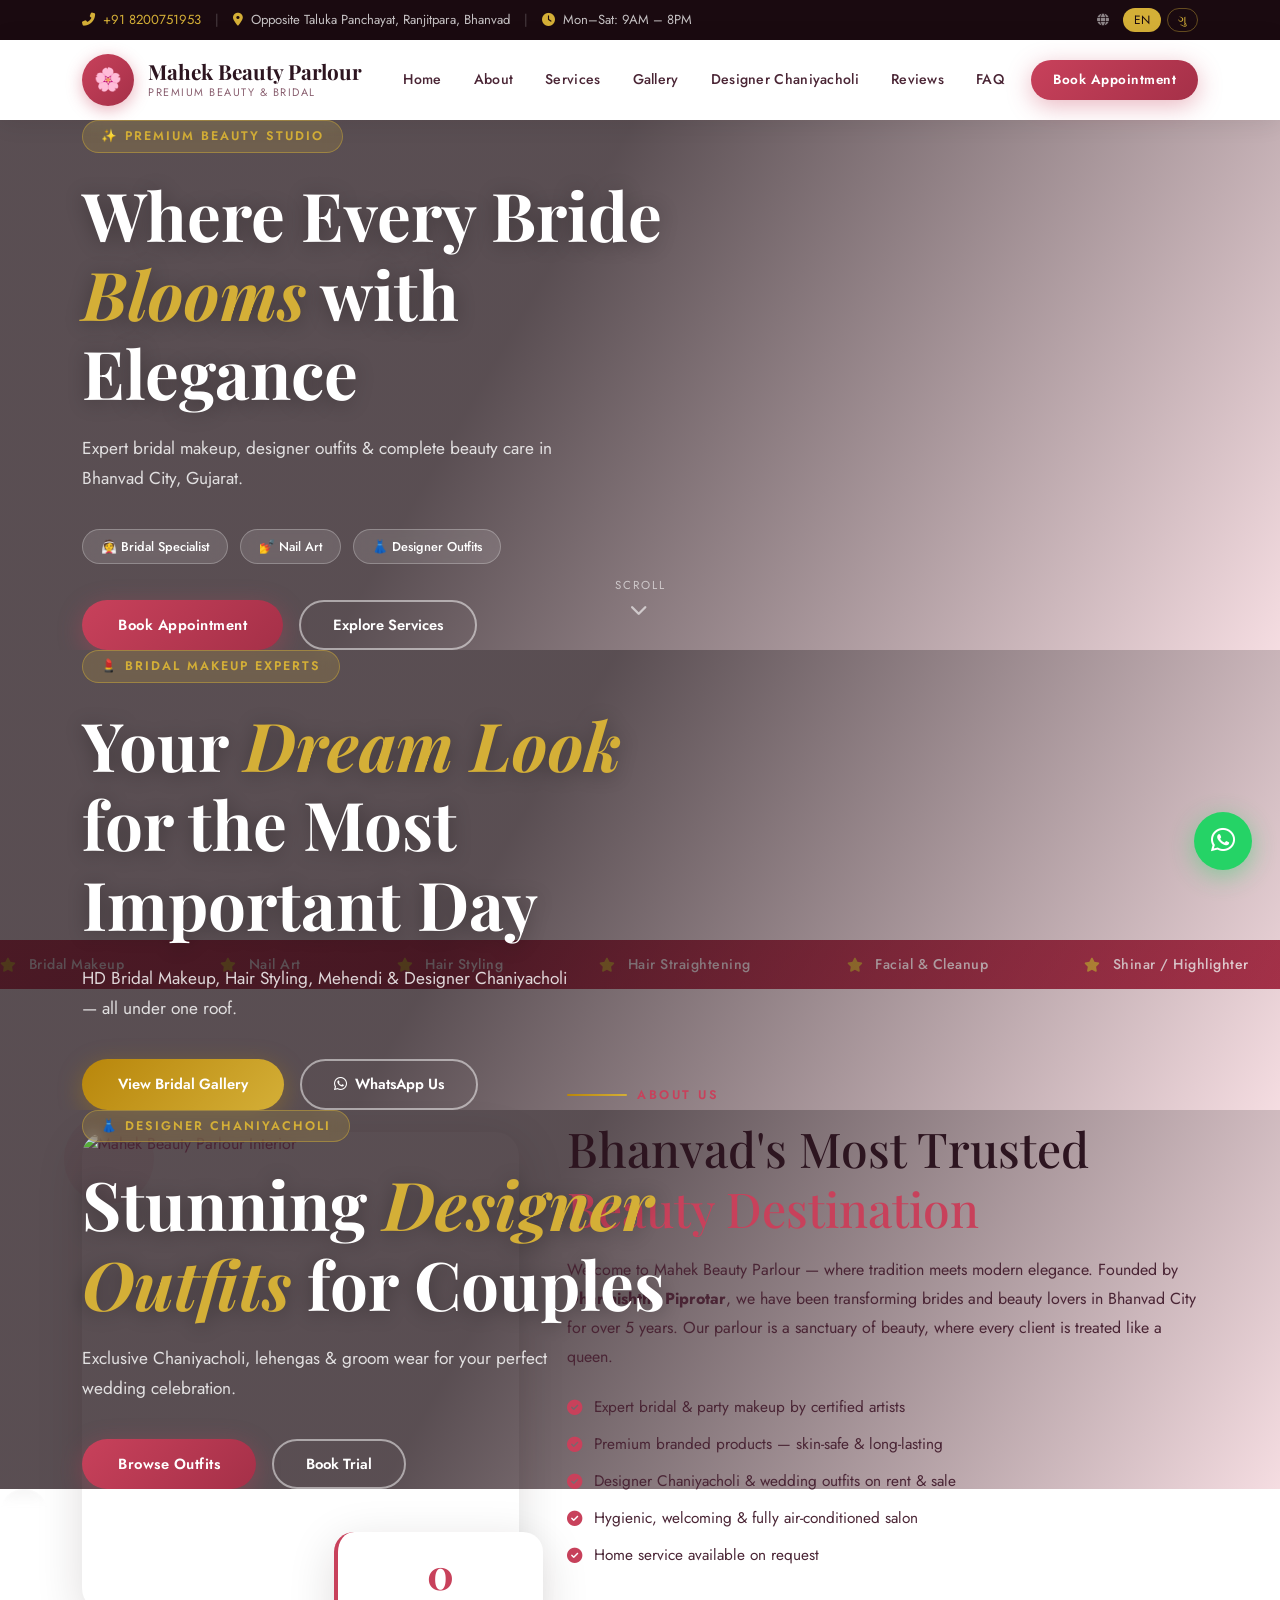
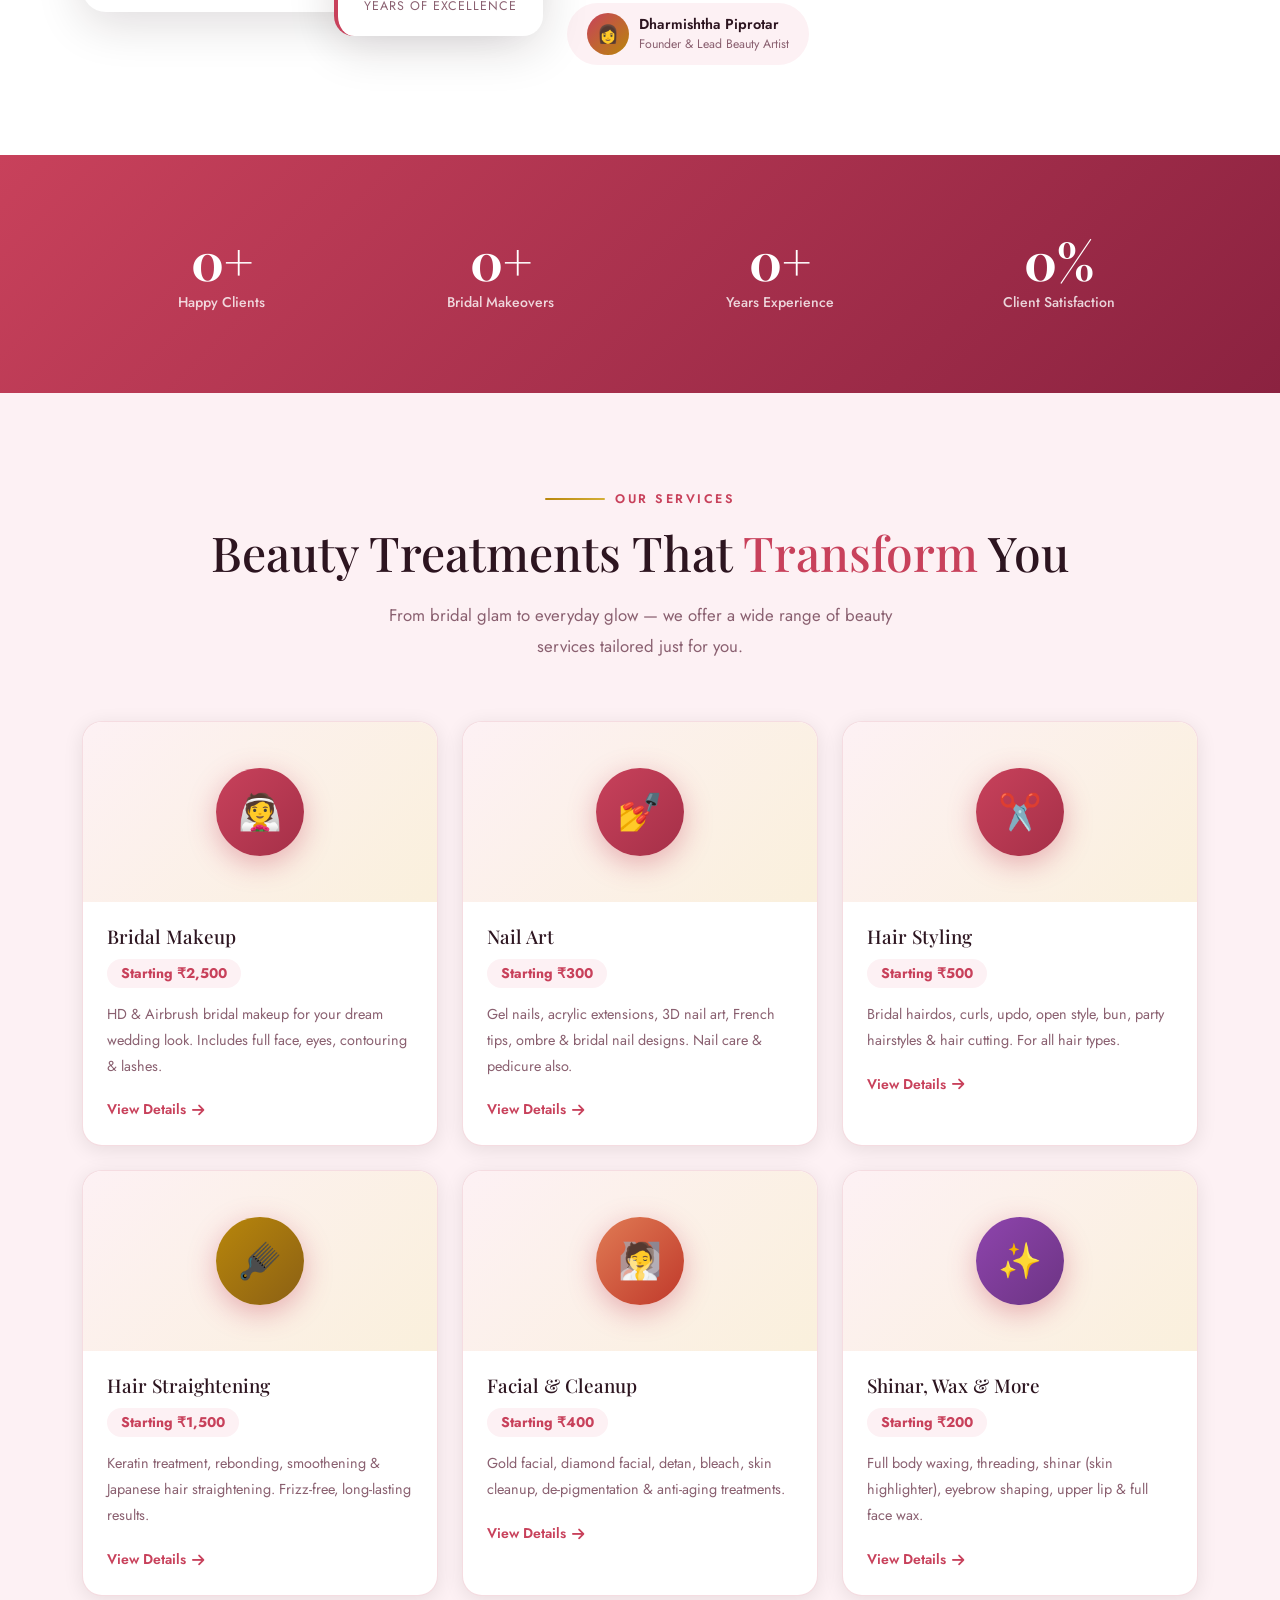
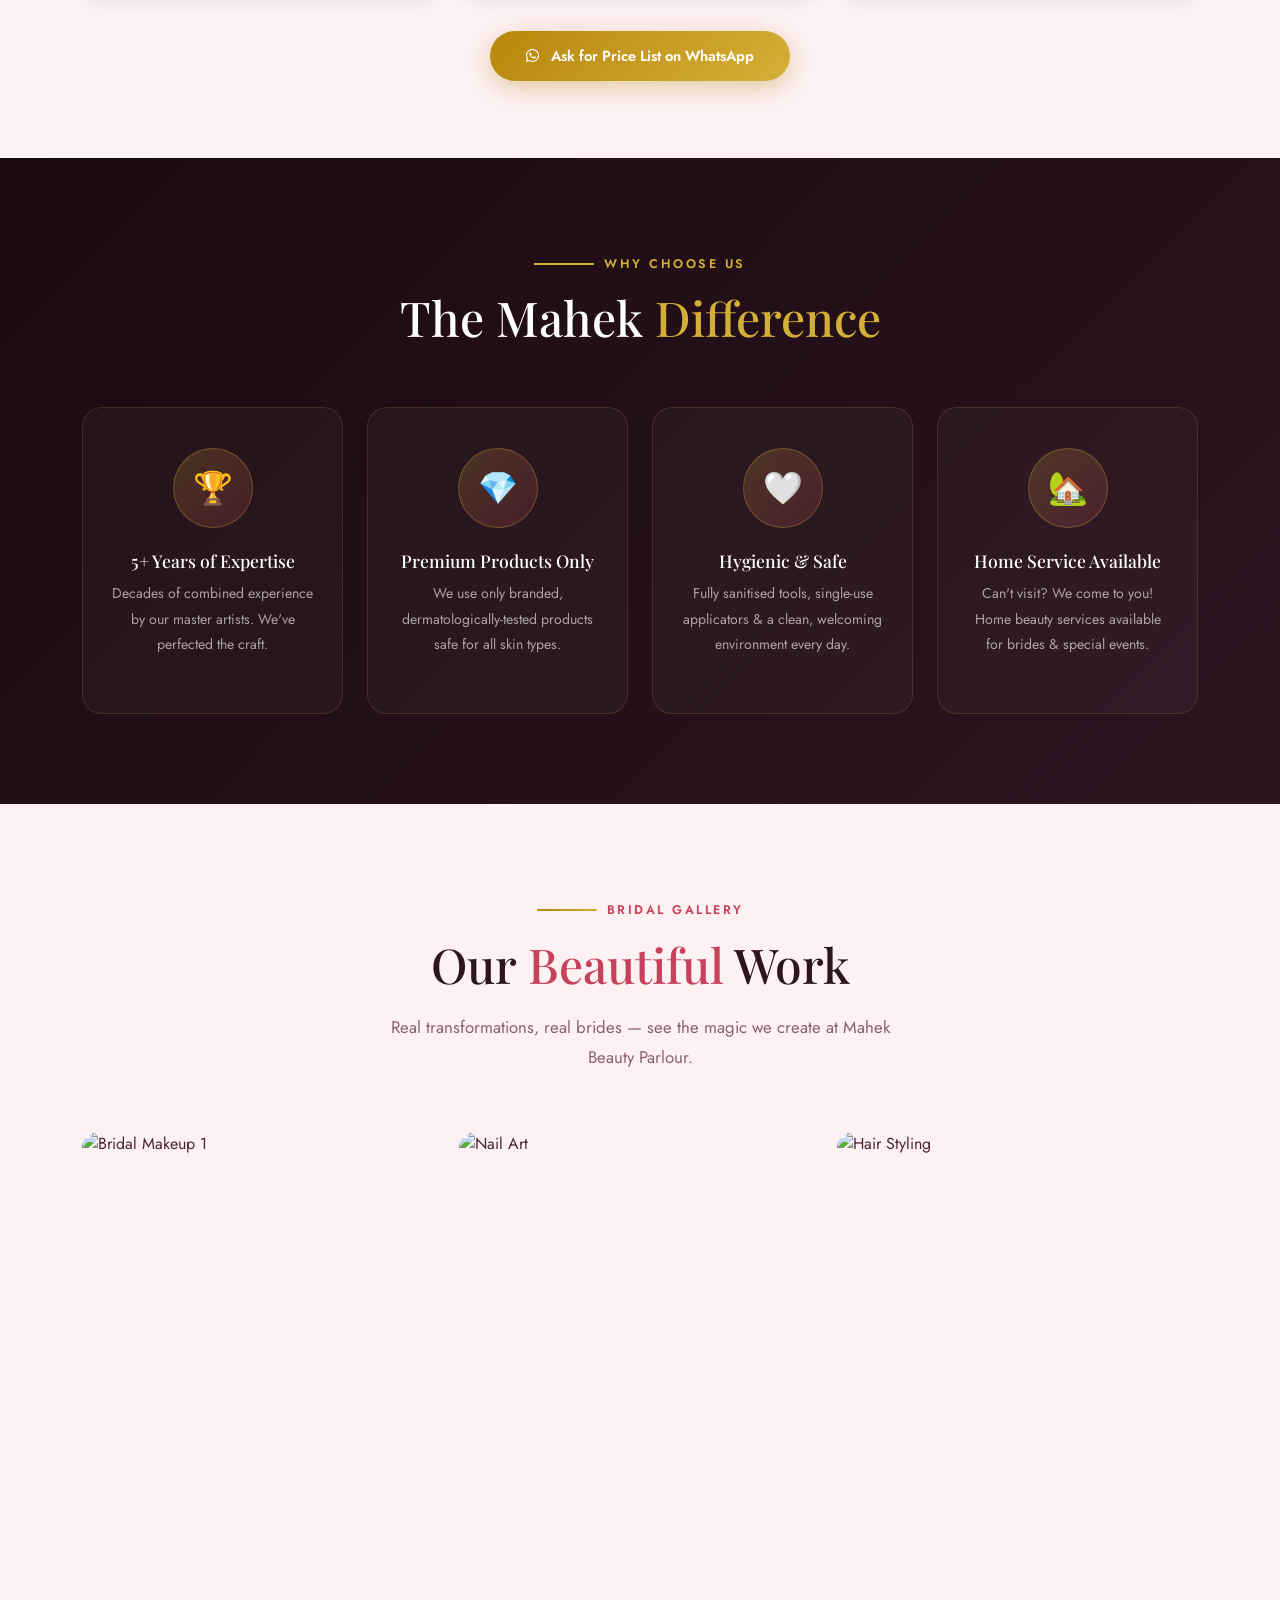
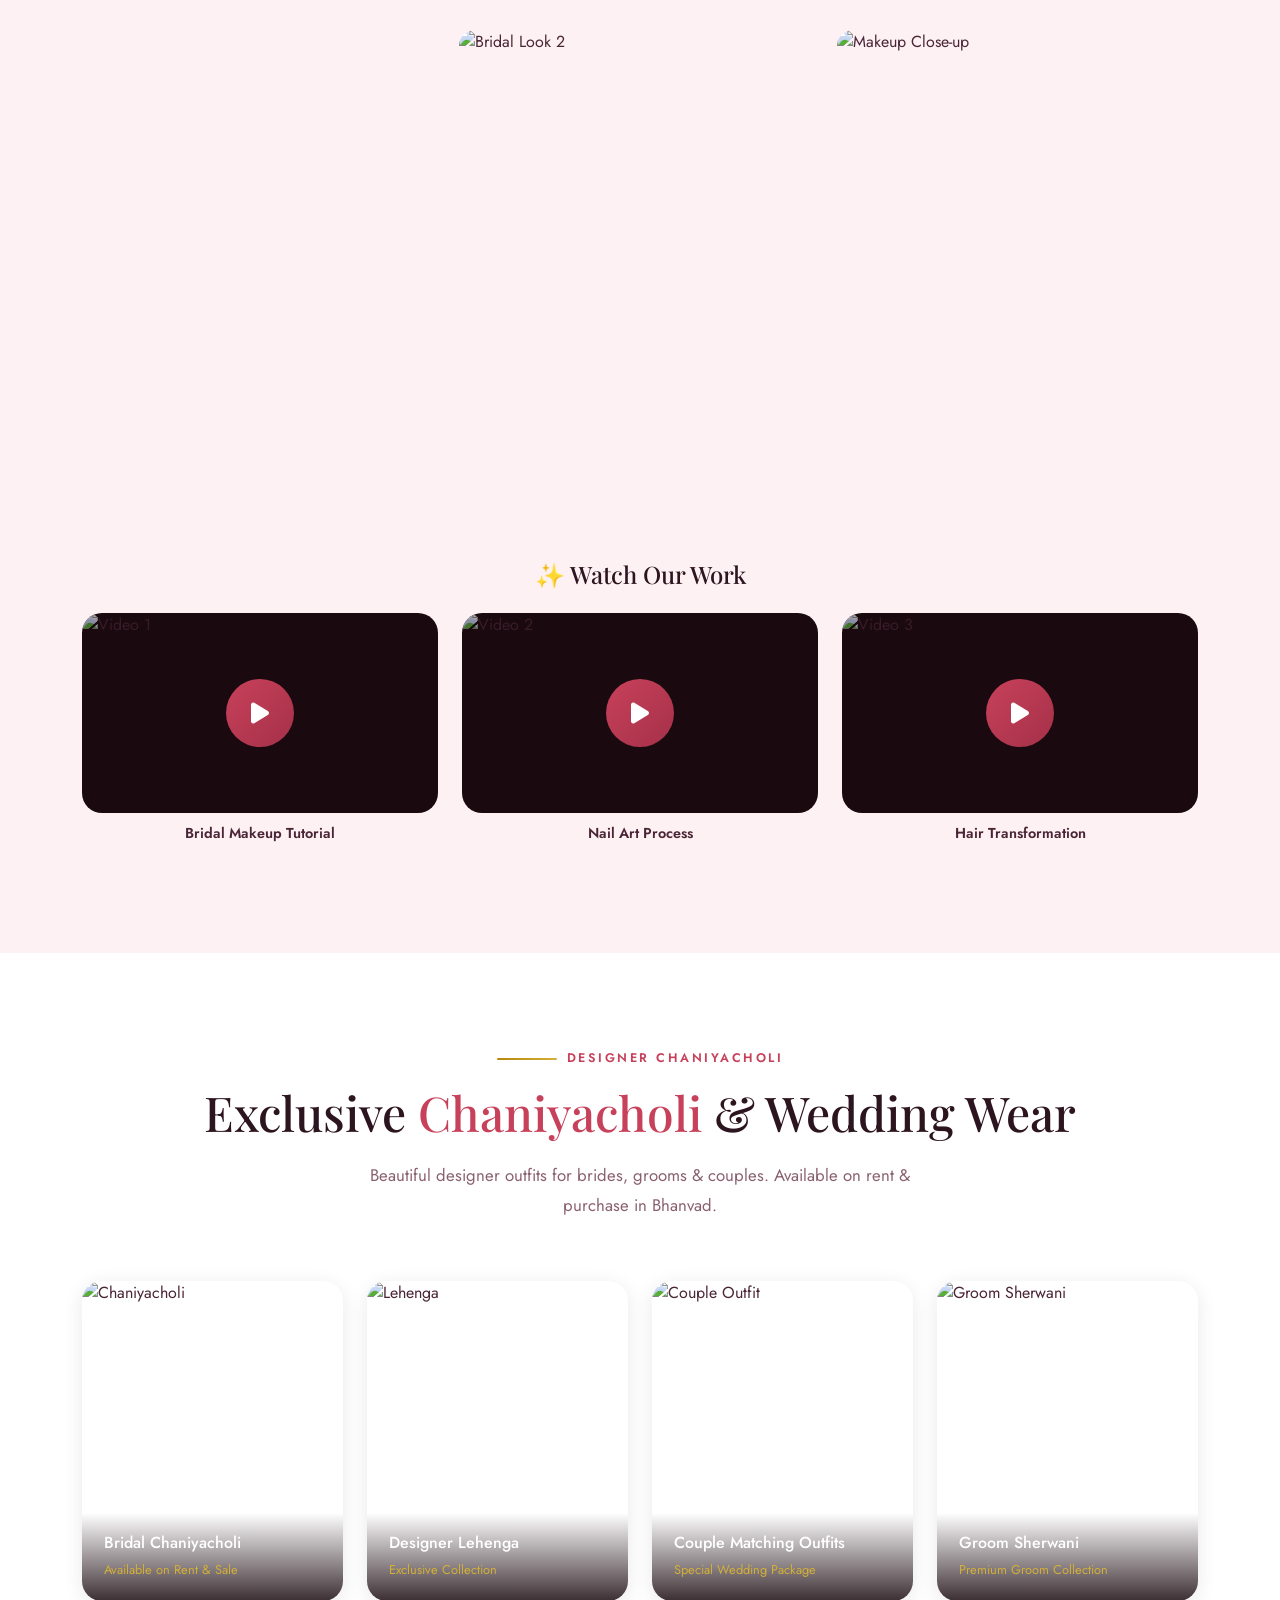
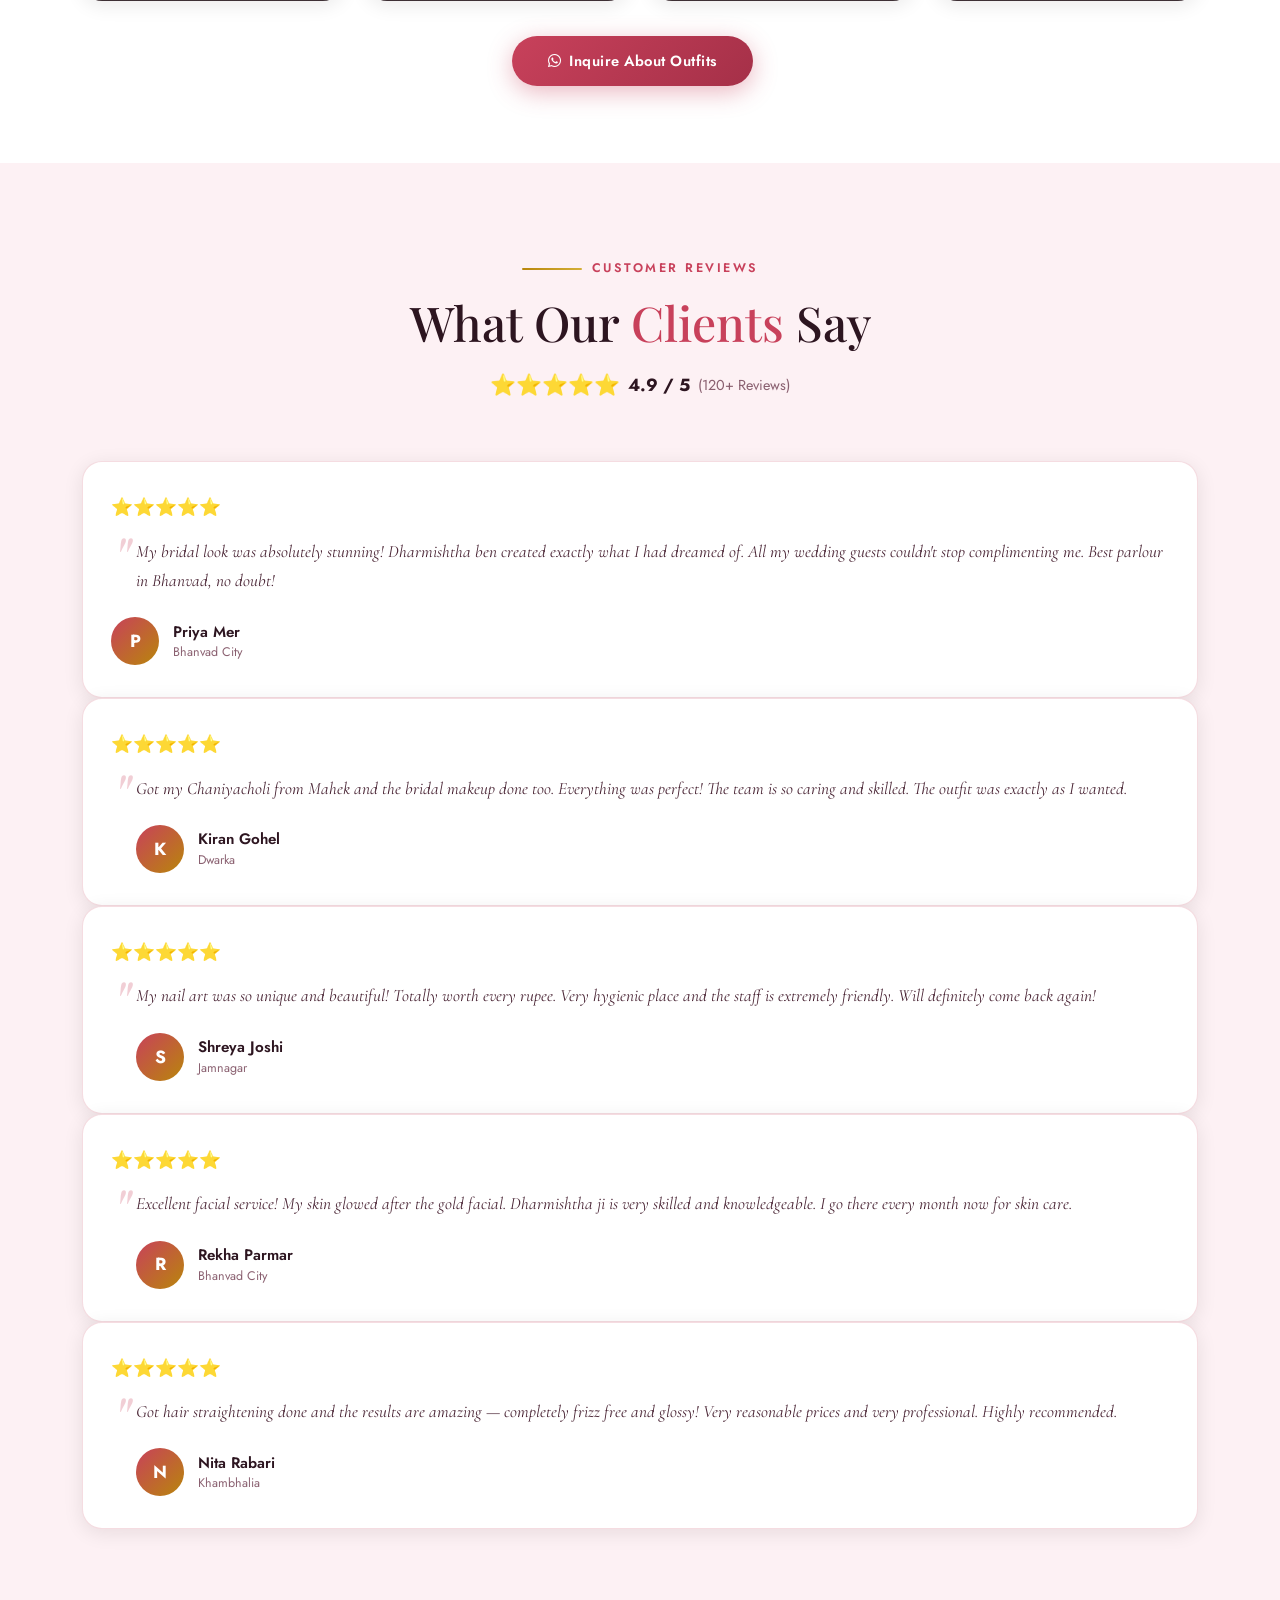
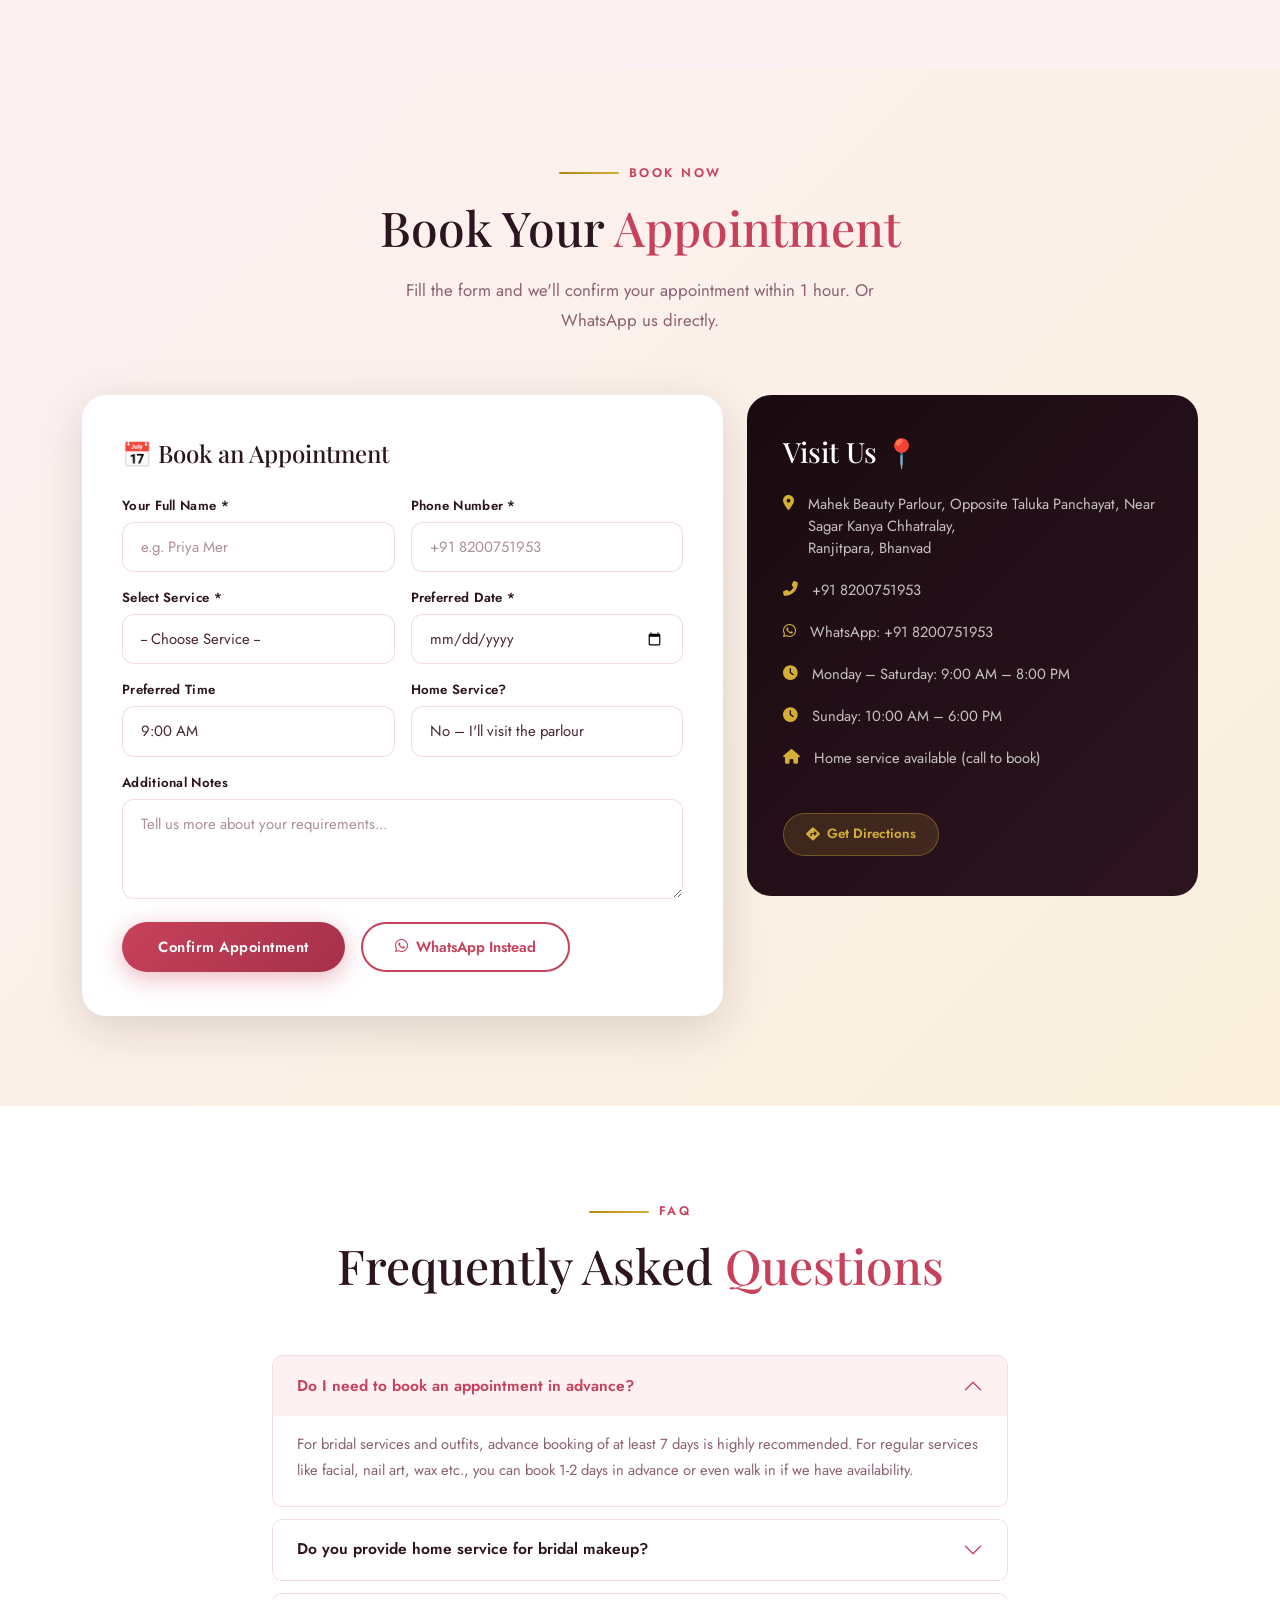
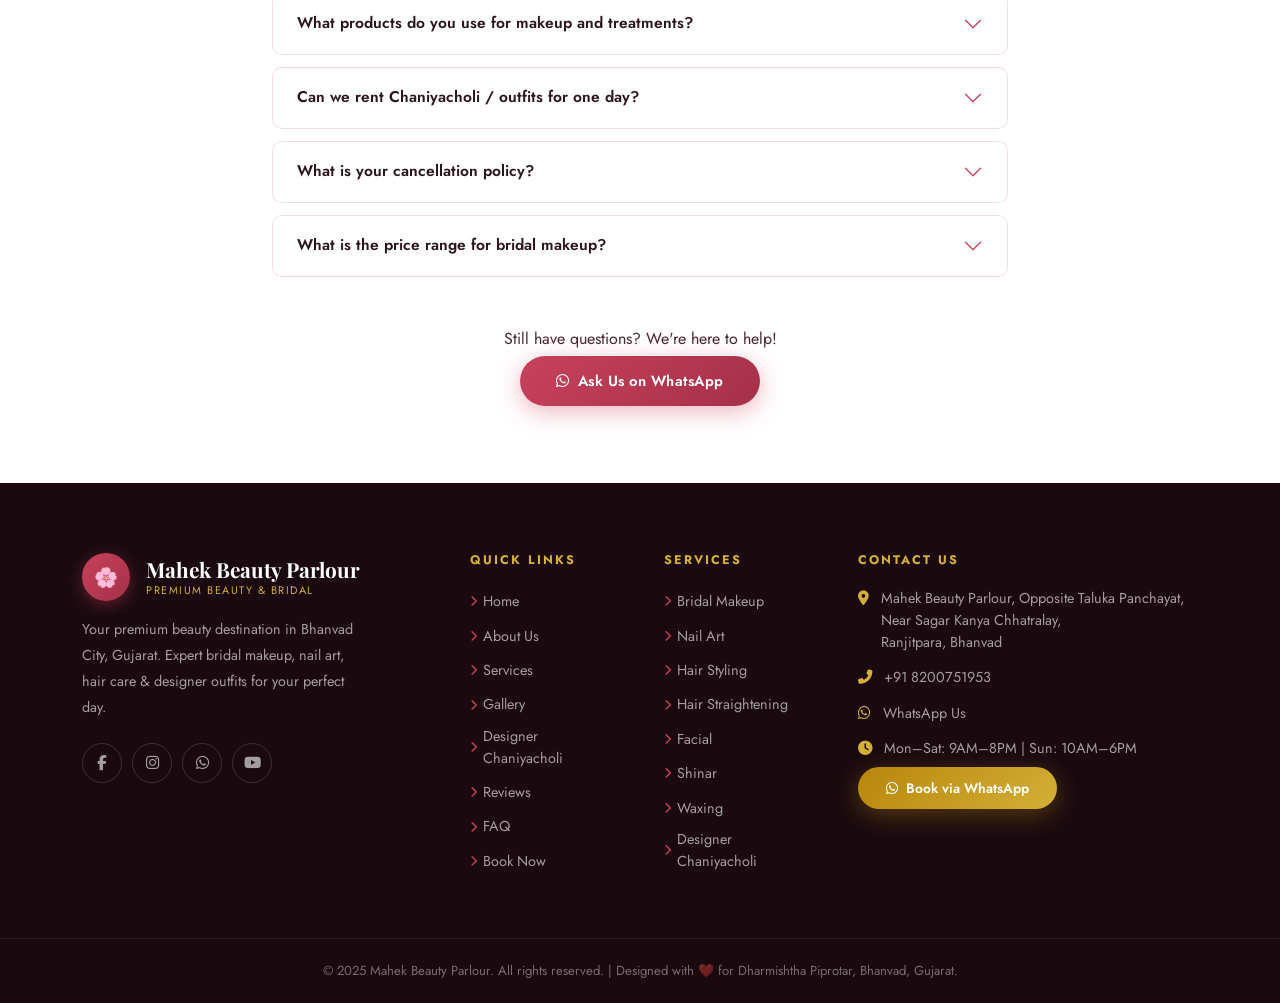
==== commit 8256b064: "Update salon contact details and menu label" ====
--- a/index.html
+++ b/index.html
@@ -7,7 +7,7 @@
   <meta name="keywords" content="beauty parlour bhanvad, bridal makeup gujarat, nail art bhanvad, hair styling, facial, wax, chaniyacholi, wedding outfit, Mahek Beauty Parlour, Dharmishtha Piprotar" />
   <meta name="author" content="Mahek Beauty Parlour" />
   <meta property="og:title" content="Mahek Beauty Parlour – Bhanvad, Gujarat" />
-  <meta property="og:description" content="Premium Beauty Services & Designer Outfits in Bhanvad City, Gujarat" />
+  <meta property="og:description" content="Premium Beauty Services & Designer Chaniyacholi in Bhanvad, Gujarat" />
   <meta property="og:type" content="website" />
   <title>Mahek Beauty Parlour | Bhanvad, Gujarat</title>
 
@@ -21,775 +21,20 @@
   <link href="https://cdnjs.cloudflare.com/ajax/libs/aos/2.3.4/aos.css" rel="stylesheet" />
   <!-- Swiper -->
   <link href="https://cdnjs.cloudflare.com/ajax/libs/Swiper/11.0.5/swiper-bundle.min.css" rel="stylesheet" />
-
-  <style>
-    /* ==================== CSS VARIABLES ==================== */
-    :root {
-      --rose:     #C8415B;
-      --rose-light: #E8718A;
-      --gold:     #B8860B;
-      --gold-light: #D4AF37;
-      --champagne:#FAF0DC;
-      --blush:    #FDF1F4;
-      --deep:     #1A0A10;
-      --dark:     #2D1520;
-      --text:     #4A2535;
-      --muted:    #8A6070;
-      --white:    #FFFFFF;
-      --border:   rgba(200,65,91,0.18);
-      --shadow:   0 12px 48px rgba(26,10,16,0.14);
-      --shadow-sm:0 4px 20px rgba(26,10,16,0.09);
-      --radius:   16px;
-      --radius-sm:10px;
-      --transition: all 0.36s cubic-bezier(.4,0,.2,1);
-    }
-
-    /* ==================== BASE ==================== */
-    *, *::before, *::after { box-sizing: border-box; margin: 0; padding: 0; }
-    html { scroll-behavior: smooth; }
-    body {
-      font-family: 'Jost', sans-serif;
-      color: var(--text);
-      background: var(--white);
-      overflow-x: hidden;
-    }
-    h1,h2,h3,h4,h5 { font-family: 'Playfair Display', serif; color: var(--dark); }
-    p { font-family: 'Jost', sans-serif; line-height: 1.8; color: var(--text); }
-    a { text-decoration: none; color: inherit; }
-    img { max-width: 100%; }
-    section { position: relative; }
-
-    /* ==================== UTILITIES ==================== */
-    .section-pad { padding: 90px 0; }
-    .section-pad-sm { padding: 60px 0; }
-    .bg-blush { background: var(--blush); }
-    .bg-deep  { background: var(--deep); }
-    .text-rose { color: var(--rose); }
-    .text-gold { color: var(--gold-light); }
-    .gold-line {
-      display: inline-block;
-      width: 60px; height: 2px;
-      background: linear-gradient(90deg, var(--gold), var(--gold-light));
-      border-radius: 2px;
-    }
-
-    .section-tag {
-      display: inline-flex; align-items: center; gap: 10px;
-      font-size: 0.78rem; font-weight: 600; letter-spacing: 2.5px;
-      text-transform: uppercase; color: var(--rose);
-      margin-bottom: 14px;
-    }
-    .section-title {
-      font-size: clamp(2rem, 4.5vw, 3rem);
-      line-height: 1.25;
-      margin-bottom: 18px;
-    }
-    .section-subtitle {
-      font-size: 1.05rem; color: var(--muted); max-width: 540px;
-    }
-
-    /* ==================== BUTTONS ==================== */
-    .btn-rose {
-      background: linear-gradient(135deg, var(--rose), #a53048);
-      color: var(--white); border: none; padding: 14px 36px;
-      border-radius: 50px; font-weight: 600; font-size: 0.92rem;
-      letter-spacing: 0.5px; transition: var(--transition);
-      box-shadow: 0 6px 24px rgba(200,65,91,0.38);
-    }
-    .btn-rose:hover {
-      transform: translateY(-3px);
-      box-shadow: 0 12px 32px rgba(200,65,91,0.52);
-      color: var(--white);
-    }
-    .btn-outline-rose {
-      border: 2px solid var(--rose); color: var(--rose);
-      padding: 12px 32px; border-radius: 50px;
-      font-weight: 600; font-size: 0.92rem;
-      transition: var(--transition); background: transparent;
-    }
-    .btn-outline-rose:hover {
-      background: var(--rose); color: white;
-      transform: translateY(-2px);
-      box-shadow: 0 8px 24px rgba(200,65,91,0.32);
-    }
-    .btn-gold {
-      background: linear-gradient(135deg, var(--gold), var(--gold-light));
-      color: var(--white); border: none; padding: 14px 36px;
-      border-radius: 50px; font-weight: 600; font-size: 0.92rem;
-      transition: var(--transition);
-      box-shadow: 0 6px 24px rgba(184,134,11,0.38);
-    }
-    .btn-gold:hover {
-      transform: translateY(-3px);
-      box-shadow: 0 12px 32px rgba(184,134,11,0.52);
-      color: var(--white);
-    }
-
-    /* ==================== TOPBAR ==================== */
-    .topbar {
-      background: var(--deep);
-      padding: 8px 0;
-      font-size: 0.82rem;
-      color: rgba(255,255,255,0.75);
-    }
-    .topbar a { color: var(--gold-light); transition: var(--transition); }
-    .topbar a:hover { color: white; }
-    .topbar .divider { margin: 0 14px; opacity: 0.3; }
-
-    /* Language Switcher */
-    .lang-switch { display: flex; align-items: center; gap: 6px; }
-    .lang-btn {
-      background: none; border: 1px solid rgba(212,175,55,0.4);
-      color: var(--gold-light); padding: 2px 10px; border-radius: 20px;
-      font-size: 0.75rem; cursor: pointer; transition: var(--transition);
-      font-family: 'Jost', sans-serif;
-    }
-    .lang-btn.active, .lang-btn:hover {
-      background: var(--gold-light); color: var(--deep);
-    }
-
-    /* ==================== NAVBAR ==================== */
-    .navbar-custom {
-      background: rgba(255,255,255,0.97);
-      backdrop-filter: blur(16px);
-      padding: 14px 0;
-      box-shadow: 0 2px 24px rgba(26,10,16,0.09);
-      transition: var(--transition);
-      position: sticky; top: 0; z-index: 1000;
-    }
-    .navbar-custom.scrolled {
-      padding: 8px 0;
-      box-shadow: 0 4px 32px rgba(26,10,16,0.14);
-    }
-    .navbar-brand-wrap { display: flex; align-items: center; gap: 14px; }
-    .brand-logo-circle {
-      width: 52px; height: 52px;
-      background: linear-gradient(135deg, var(--rose), #a53048);
-      border-radius: 50%; display: flex; align-items: center; justify-content: center;
-      font-size: 1.4rem; color: white; box-shadow: 0 4px 16px rgba(200,65,91,0.4);
-      flex-shrink: 0;
-    }
-    .brand-text-main {
-      font-family: 'Playfair Display', serif;
-      font-size: 1.3rem; font-weight: 700; color: var(--dark);
-      line-height: 1.2;
-    }
-    .brand-text-sub {
-      font-size: 0.68rem; color: var(--muted); letter-spacing: 1.5px;
-      text-transform: uppercase;
-    }
-    .nav-link-custom {
-      font-family: 'Jost', sans-serif;
-      font-size: 0.88rem; font-weight: 500; color: var(--text) !important;
-      padding: 6px 14px !important; border-radius: 6px;
-      transition: var(--transition); letter-spacing: 0.3px;
-    }
-    .nav-link-custom:hover, .nav-link-custom.active {
-      color: var(--rose) !important; background: rgba(200,65,91,0.07);
-    }
-    .navbar-toggler { border: none; padding: 4px; }
-    .navbar-toggler:focus { box-shadow: none; }
-
-    /* ==================== HERO SLIDER ==================== */
-    .hero-swiper { width: 100%; height: 100vh; min-height: 580px; max-height: 820px; }
-    .hero-slide {
-      position: relative; display: flex; align-items: center;
-      overflow: hidden;
-    }
-    .hero-bg {
-      position: absolute; inset: 0;
-      background-size: cover; background-position: center;
-    }
-    .hero-overlay {
-      position: absolute; inset: 0;
-      background: linear-gradient(120deg, rgba(26,10,16,0.72) 40%, rgba(200,65,91,0.18) 100%);
-    }
-    .hero-content { position: relative; z-index: 2; color: white; }
-    .hero-tag {
-      display: inline-flex; align-items: center; gap: 8px;
-      background: rgba(212,175,55,0.18); border: 1px solid rgba(212,175,55,0.45);
-      color: var(--gold-light); padding: 6px 18px; border-radius: 30px;
-      font-size: 0.78rem; font-weight: 600; letter-spacing: 2px;
-      text-transform: uppercase; margin-bottom: 22px;
-      backdrop-filter: blur(8px);
-    }
-    .hero-title {
-      font-family: 'Playfair Display', serif;
-      font-size: clamp(2.4rem, 6vw, 4.2rem);
-      font-weight: 700; line-height: 1.18; color: white;
-      margin-bottom: 20px;
-      text-shadow: 0 2px 20px rgba(0,0,0,0.3);
-    }
-    .hero-title em { color: var(--gold-light); font-style: italic; }
-    .hero-desc {
-      font-size: 1.08rem; color: rgba(255,255,255,0.82);
-      margin-bottom: 36px; max-width: 500px; line-height: 1.75;
-    }
-    .hero-badges { display: flex; flex-wrap: wrap; gap: 12px; margin-bottom: 36px; }
-    .hero-badge {
-      background: rgba(255,255,255,0.12);
-      border: 1px solid rgba(255,255,255,0.25);
-      backdrop-filter: blur(8px);
-      color: white; padding: 7px 18px; border-radius: 30px;
-      font-size: 0.8rem; font-weight: 500;
-    }
-    .swiper-pagination-bullet { background: white; opacity: 0.5; width: 10px; height: 10px; }
-    .swiper-pagination-bullet-active { opacity: 1; background: var(--gold-light); transform: scale(1.3); }
-    .swiper-button-next, .swiper-button-prev {
-      color: white; background: rgba(255,255,255,0.15);
-      backdrop-filter: blur(8px); width: 48px; height: 48px;
-      border-radius: 50%; border: 1px solid rgba(255,255,255,0.25);
-      transition: var(--transition);
-    }
-    .swiper-button-next:hover, .swiper-button-prev:hover { background: var(--rose); border-color: var(--rose); }
-    .swiper-button-next::after, .swiper-button-prev::after { font-size: 1rem; }
-
-    /* Hero decorative */
-    .hero-scroll-hint {
-      position: absolute; bottom: 32px; left: 50%; transform: translateX(-50%);
-      display: flex; flex-direction: column; align-items: center; gap: 6px;
-      color: rgba(255,255,255,0.6); font-size: 0.72rem; letter-spacing: 2px;
-      text-transform: uppercase; z-index: 10; cursor: pointer;
-      animation: bounce 2.4s ease-in-out infinite;
-    }
-    .hero-scroll-hint i { font-size: 1.1rem; }
-    @keyframes bounce { 0%,100%{transform:translateX(-50%) translateY(0)} 50%{transform:translateX(-50%) translateY(8px)} }
-
-    /* ==================== MARQUEE STRIP ==================== */
-    .marquee-strip {
-      background: linear-gradient(135deg, var(--rose), #a53048);
-      padding: 14px 0; overflow: hidden;
-    }
-    .marquee-track {
-      display: flex; gap: 0; animation: marquee 24s linear infinite;
-      white-space: nowrap;
-    }
-    .marquee-track span {
-      display: inline-flex; align-items: center; gap: 12px;
-      color: white; font-size: 0.88rem; font-weight: 500;
-      letter-spacing: 0.5px; padding-right: 48px;
-    }
-    .marquee-track span i { color: var(--gold-light); }
-    @keyframes marquee { 0%{transform:translateX(0)} 100%{transform:translateX(-50%)} }
-
-    /* ==================== ABOUT SECTION ==================== */
-    .about-img-wrap { position: relative; }
-    .about-img-main {
-      border-radius: 24px; overflow: hidden;
-      box-shadow: var(--shadow);
-    }
-    .about-img-main img { width: 100%; height: 480px; object-fit: cover; display: block; }
-    .about-badge-float {
-      position: absolute; bottom: -24px; right: -24px;
-      background: white; border-radius: 20px; padding: 20px 26px;
-      box-shadow: var(--shadow); text-align: center;
-      border-left: 4px solid var(--rose);
-    }
-    .about-badge-float .num { font-family: 'Playfair Display', serif; font-size: 2.6rem; font-weight: 700; color: var(--rose); line-height: 1; }
-    .about-badge-float .lbl { font-size: 0.78rem; color: var(--muted); text-transform: uppercase; letter-spacing: 1px; margin-top: 4px; }
-    .about-decor-dot {
-      position: absolute; top: -18px; left: -18px;
-      width: 90px; height: 90px;
-      background: var(--blush); border-radius: 50%;
-      z-index: -1;
-    }
-    .about-list li {
-      display: flex; align-items: flex-start; gap: 12px;
-      margin-bottom: 14px; font-size: 0.96rem;
-    }
-    .about-list li i { color: var(--rose); margin-top: 4px; flex-shrink: 0; }
-    .owner-chip {
-      display: inline-flex; align-items: center; gap: 10px;
-      background: var(--blush); border-radius: 50px; padding: 10px 20px;
-      margin-top: 20px;
-    }
-    .owner-chip .owner-av {
-      width: 42px; height: 42px; border-radius: 50%;
-      background: linear-gradient(135deg, var(--rose), var(--gold));
-      display: flex; align-items: center; justify-content: center;
-      color: white; font-size: 1.1rem;
-    }
-    .owner-chip .owner-name { font-weight: 600; font-size: 0.9rem; color: var(--dark); }
-    .owner-chip .owner-role { font-size: 0.77rem; color: var(--muted); }
-
-    /* ==================== SERVICES ==================== */
-    .service-card {
-      background: white; border-radius: 20px; overflow: hidden;
-      box-shadow: var(--shadow-sm); transition: var(--transition);
-      border: 1px solid var(--border); height: 100%;
-    }
-    .service-card:hover {
-      transform: translateY(-8px);
-      box-shadow: var(--shadow);
-      border-color: rgba(200,65,91,0.35);
-    }
-    .service-icon-wrap {
-      height: 180px; display: flex; align-items: center; justify-content: center;
-      position: relative; overflow: hidden;
-    }
-    .service-icon-bg {
-      position: absolute; inset: 0;
-      background: linear-gradient(135deg, var(--blush), var(--champagne));
-    }
-    .service-icon-circle {
-      width: 88px; height: 88px; border-radius: 50%;
-      background: linear-gradient(135deg, var(--rose), #a53048);
-      display: flex; align-items: center; justify-content: center;
-      font-size: 2.2rem; color: white; position: relative; z-index: 1;
-      box-shadow: 0 8px 28px rgba(200,65,91,0.38);
-      transition: var(--transition);
-    }
-    .service-card:hover .service-icon-circle { transform: scale(1.1) rotate(-8deg); }
-    .service-body { padding: 24px; }
-    .service-body h5 { font-size: 1.18rem; margin-bottom: 10px; }
-    .service-body p { font-size: 0.9rem; color: var(--muted); margin-bottom: 18px; }
-    .service-price {
-      display: inline-block; background: var(--blush);
-      color: var(--rose); font-weight: 700; font-size: 0.88rem;
-      padding: 4px 14px; border-radius: 20px; margin-bottom: 14px;
-    }
-    .view-more-link {
-      display: inline-flex; align-items: center; gap: 6px;
-      color: var(--rose); font-weight: 600; font-size: 0.88rem;
-      transition: var(--transition);
-    }
-    .view-more-link:hover { gap: 10px; color: var(--gold); }
-
-    /* ==================== USP SECTION ==================== */
-    .usp-section { background: linear-gradient(135deg, var(--deep), #2D1520); }
-    .usp-card {
-      text-align: center; padding: 40px 28px;
-      border: 1px solid rgba(212,175,55,0.15);
-      border-radius: 20px; transition: var(--transition);
-      background: rgba(255,255,255,0.03);
-    }
-    .usp-card:hover {
-      border-color: rgba(212,175,55,0.45);
-      background: rgba(255,255,255,0.06);
-      transform: translateY(-6px);
-    }
-    .usp-icon-3d {
-      width: 80px; height: 80px; margin: 0 auto 22px;
-      border-radius: 50%;
-      background: linear-gradient(135deg, rgba(212,175,55,0.2), rgba(200,65,91,0.2));
-      border: 1px solid rgba(212,175,55,0.3);
-      display: flex; align-items: center; justify-content: center;
-      font-size: 2rem;
-      transition: var(--transition);
-      animation: float3d 3s ease-in-out infinite;
-    }
-    .usp-card:nth-child(2) .usp-icon-3d { animation-delay: 0.5s; }
-    .usp-card:nth-child(3) .usp-icon-3d { animation-delay: 1s; }
-    .usp-card:nth-child(4) .usp-icon-3d { animation-delay: 1.5s; }
-    .usp-card:hover .usp-icon-3d { transform: scale(1.15) rotateY(20deg); }
-    @keyframes float3d {
-      0%,100%{transform:translateY(0) rotateZ(0)}
-      50%{transform:translateY(-8px) rotateZ(3deg)}
-    }
-    .usp-card h5 { color: white; font-size: 1.1rem; margin-bottom: 10px; }
-    .usp-card p { color: rgba(255,255,255,0.6); font-size: 0.88rem; }
-
-    /* ==================== GALLERY / BRIDAL ==================== */
-    .gallery-grid {
-      display: grid;
-      grid-template-columns: repeat(3, 1fr);
-      gap: 16px;
-    }
-    .gallery-item {
-      border-radius: 16px; overflow: hidden; position: relative; cursor: pointer;
-      aspect-ratio: 3/4;
-    }
-    .gallery-item.tall { grid-row: span 2; aspect-ratio: auto; }
-    .gallery-item img {
-      width: 100%; height: 100%; object-fit: cover;
-      transition: transform 0.5s cubic-bezier(.4,0,.2,1);
-      display: block;
-    }
-    .gallery-item:hover img { transform: scale(1.08); }
-    .gallery-overlay {
-      position: absolute; inset: 0; opacity: 0;
-      background: linear-gradient(to top, rgba(26,10,16,0.7), transparent);
-      transition: var(--transition); display: flex; align-items: flex-end;
-      padding: 20px;
-    }
-    .gallery-item:hover .gallery-overlay { opacity: 1; }
-    .gallery-overlay span { color: white; font-weight: 600; font-size: 0.9rem; }
-
-    /* Video cards */
-    .video-card {
-      border-radius: 20px; overflow: hidden; position: relative;
-      background: var(--deep); aspect-ratio: 16/9; cursor: pointer;
-    }
-    .video-thumb { width: 100%; height: 100%; object-fit: cover; opacity: 0.65; display: block; }
-    .video-play-btn {
-      position: absolute; inset: 0; display: flex; align-items: center; justify-content: center;
-    }
-    .video-play-btn .play-circle {
-      width: 68px; height: 68px; border-radius: 50%;
-      background: linear-gradient(135deg, var(--rose), #a53048);
-      display: flex; align-items: center; justify-content: center;
-      font-size: 1.5rem; color: white;
-      box-shadow: 0 0 0 0 rgba(200,65,91,0.6);
-      animation: pulse-play 2.2s infinite;
-      transition: var(--transition);
-    }
-    .video-card:hover .play-circle { transform: scale(1.12); }
-    @keyframes pulse-play {
-      0%{box-shadow:0 0 0 0 rgba(200,65,91,0.6)}
-      70%{box-shadow:0 0 0 22px rgba(200,65,91,0)}
-      100%{box-shadow:0 0 0 0 rgba(200,65,91,0)}
-    }
-
-    /* ==================== REVIEWS ==================== */
-    .review-swiper { padding-bottom: 48px !important; }
-    .review-card {
-      background: white; border-radius: 20px; padding: 32px 28px;
-      box-shadow: var(--shadow-sm); border: 1px solid var(--border);
-      transition: var(--transition); height: 100%;
-    }
-    .review-card:hover { box-shadow: var(--shadow); transform: translateY(-4px); }
-    .review-stars { color: var(--gold-light); font-size: 1.1rem; margin-bottom: 16px; }
-    .review-text {
-      font-family: 'Cormorant Garamond', serif;
-      font-size: 1.08rem; line-height: 1.7; color: var(--text);
-      margin-bottom: 22px; font-style: italic;
-    }
-    .reviewer { display: flex; align-items: center; gap: 14px; }
-    .reviewer-av {
-      width: 48px; height: 48px; border-radius: 50%;
-      background: linear-gradient(135deg, var(--rose), var(--gold));
-      display: flex; align-items: center; justify-content: center;
-      font-weight: 700; color: white; font-size: 1.1rem; flex-shrink: 0;
-    }
-    .reviewer-name { font-weight: 600; font-size: 0.95rem; color: var(--dark); }
-    .reviewer-loc { font-size: 0.78rem; color: var(--muted); }
-    .review-quote {
-      font-size: 4rem; line-height: 1; color: var(--blush);
-      font-family: 'Playfair Display', serif; float: left; margin-right: 6px; margin-top: -10px;
-      color: var(--rose); opacity: 0.25;
-    }
-
-    /* ==================== OUTFIT / CHANIYACHOLI ==================== */
-    .outfit-card {
-      border-radius: 20px; overflow: hidden; position: relative;
-      box-shadow: var(--shadow-sm); transition: var(--transition);
-    }
-    .outfit-card:hover { transform: translateY(-6px); box-shadow: var(--shadow); }
-    .outfit-card img { width: 100%; height: 320px; object-fit: cover; display: block; }
-    .outfit-label {
-      position: absolute; bottom: 0; left: 0; right: 0;
-      padding: 20px 22px;
-      background: linear-gradient(to top, rgba(26,10,16,0.85), transparent);
-    }
-    .outfit-label h6 { color: white; font-size: 1rem; margin-bottom: 4px; }
-    .outfit-label span { color: var(--gold-light); font-size: 0.8rem; }
-
-    /* ==================== APPOINTMENT ==================== */
-    .appointment-section {
-      background: linear-gradient(135deg, var(--blush), var(--champagne));
-    }
-    .appt-card {
-      background: white; border-radius: 24px; padding: 44px 40px;
-      box-shadow: var(--shadow);
-    }
-    .form-label-custom {
-      font-size: 0.83rem; font-weight: 600; color: var(--dark);
-      letter-spacing: 0.3px; margin-bottom: 6px; display: block;
-    }
-    .form-control-custom, .form-select-custom {
-      width: 100%; padding: 13px 18px; border: 1.5px solid var(--border);
-      border-radius: 12px; font-family: 'Jost', sans-serif;
-      font-size: 0.93rem; color: var(--text); outline: none;
-      transition: var(--transition); background: white;
-      appearance: none;
-    }
-    .form-control-custom:focus, .form-select-custom:focus {
-      border-color: var(--rose); box-shadow: 0 0 0 4px rgba(200,65,91,0.1);
-    }
-    .form-control-custom::placeholder { color: var(--muted); opacity: 0.7; }
-    textarea.form-control-custom { resize: vertical; min-height: 100px; }
-    .appt-info-card {
-      background: linear-gradient(135deg, var(--deep), #2D1520);
-      border-radius: 24px; padding: 40px 36px; height: 100%;
-      display: flex; flex-direction: column; justify-content: space-between;
-    }
-    .appt-info-card h3 { color: white; }
-    .appt-info-list li {
-      display: flex; align-items: flex-start; gap: 14px;
-      color: rgba(255,255,255,0.75); font-size: 0.92rem;
-      margin-bottom: 20px; list-style: none;
-    }
-    .appt-info-list li i { color: var(--gold-light); margin-top: 3px; flex-shrink: 0; }
-    .appt-map-btn {
-      display: inline-flex; align-items: center; gap: 8px;
-      background: rgba(212,175,55,0.15); border: 1px solid rgba(212,175,55,0.35);
-      color: var(--gold-light); padding: 10px 22px; border-radius: 50px;
-      font-size: 0.84rem; font-weight: 600; transition: var(--transition);
-    }
-    .appt-map-btn:hover { background: var(--gold-light); color: var(--deep); }
-
-    /* ==================== FAQ ==================== */
-    .faq-accordion .accordion-item {
-      border: 1px solid var(--border); border-radius: var(--radius-sm) !important;
-      margin-bottom: 12px; overflow: hidden;
-    }
-    .faq-accordion .accordion-button {
-      font-family: 'Jost', sans-serif; font-weight: 600;
-      font-size: 0.97rem; color: var(--dark); background: white;
-      padding: 20px 24px; box-shadow: none !important;
-    }
-    .faq-accordion .accordion-button:not(.collapsed) {
-      color: var(--rose); background: var(--blush);
-    }
-    .faq-accordion .accordion-button::after {
-      filter: none;
-      background-image: url("data:image/svg+xml,%3Csvg xmlns='http://www.w3.org/2000/svg' viewBox='0 0 16 16'%3E%3Cpath fill='%23C8415B' fill-rule='evenodd' d='M1.646 4.646a.5.5 0 0 1 .708 0L8 10.293l5.646-5.647a.5.5 0 0 1 .708.708l-6 6a.5.5 0 0 1-.708 0l-6-6a.5.5 0 0 1 0-.708z'/%3E%3C/svg%3E");
-    }
-    .faq-accordion .accordion-body {
-      font-size: 0.92rem; color: var(--muted); padding: 16px 24px 22px;
-      line-height: 1.75;
-    }
-
-    /* ==================== STATS ==================== */
-    .stats-section { background: linear-gradient(135deg, var(--rose), #8B2240); }
-    .stat-item { text-align: center; padding: 20px; }
-    .stat-num {
-      font-family: 'Playfair Display', serif;
-      font-size: 3.2rem; font-weight: 700; color: white; line-height: 1;
-      margin-bottom: 6px;
-    }
-    .stat-label { color: rgba(255,255,255,0.8); font-size: 0.88rem; font-weight: 500; }
-
-    /* ==================== FOOTER ==================== */
-    .footer { background: var(--deep); padding: 70px 0 0; }
-    .footer-brand .brand-text-main { color: white; }
-    .footer-desc {
-      color: rgba(255,255,255,0.6); font-size: 0.9rem; margin-top: 14px;
-      line-height: 1.8; max-width: 280px;
-    }
-    .footer h6 {
-      color: var(--gold-light); font-family: 'Jost', sans-serif;
-      font-size: 0.78rem; font-weight: 700; letter-spacing: 2px;
-      text-transform: uppercase; margin-bottom: 20px;
-    }
-    .footer-links { list-style: none; padding: 0; }
-    .footer-links li { margin-bottom: 10px; }
-    .footer-links li a {
-      color: rgba(255,255,255,0.6); font-size: 0.9rem;
-      transition: var(--transition); display: inline-flex; align-items: center; gap: 6px;
-    }
-    .footer-links li a:hover { color: var(--gold-light); padding-left: 4px; }
-    .footer-links li a i { font-size: 0.7rem; color: var(--rose); }
-    .footer-contact li {
-      display: flex; align-items: flex-start; gap: 12px;
-      color: rgba(255,255,255,0.6); font-size: 0.9rem; margin-bottom: 14px;
-      list-style: none;
-    }
-    .footer-contact li i { color: var(--gold-light); margin-top: 3px; flex-shrink: 0; }
-    .social-icons { display: flex; gap: 10px; margin-top: 22px; }
-    .social-icon {
-      width: 40px; height: 40px; border-radius: 50%;
-      border: 1px solid rgba(255,255,255,0.15);
-      display: flex; align-items: center; justify-content: center;
-      color: rgba(255,255,255,0.6); font-size: 0.95rem;
-      transition: var(--transition);
-    }
-    .social-icon:hover { background: var(--rose); border-color: var(--rose); color: white; transform: translateY(-3px); }
-    .footer-bottom {
-      border-top: 1px solid rgba(255,255,255,0.08);
-      margin-top: 50px; padding: 22px 0;
-      color: rgba(255,255,255,0.4); font-size: 0.82rem;
-      text-align: center;
-    }
-    .footer-bottom a { color: var(--gold-light); }
-
-    /* ==================== WHATSAPP FLOAT ==================== */
-    .whatsapp-float {
-      position: fixed; bottom: 30px; right: 28px; z-index: 9999;
-    }
-    .whatsapp-btn {
-      width: 58px; height: 58px; border-radius: 50%;
-      background: #25D366; color: white; font-size: 1.7rem;
-      display: flex; align-items: center; justify-content: center;
-      box-shadow: 0 6px 24px rgba(37,211,102,0.45);
-      transition: var(--transition); cursor: pointer;
-      border: none; text-decoration: none;
-      animation: wa-pulse 2.8s infinite;
-    }
-    .whatsapp-btn:hover { background: #1ebe5d; transform: scale(1.1); color: white; }
-    @keyframes wa-pulse {
-      0%,100%{box-shadow:0 6px 24px rgba(37,211,102,0.45)}
-      50%{box-shadow:0 6px 40px rgba(37,211,102,0.7), 0 0 0 8px rgba(37,211,102,0.12)}
-    }
-    .whatsapp-tooltip {
-      position: absolute; right: 70px; bottom: 10px;
-      background: white; color: var(--dark); padding: 8px 16px;
-      border-radius: 30px; font-size: 0.82rem; font-weight: 600;
-      white-space: nowrap; box-shadow: var(--shadow-sm);
-      opacity: 0; pointer-events: none; transition: var(--transition);
-    }
-    .whatsapp-float:hover .whatsapp-tooltip { opacity: 1; }
-
-    /* ==================== SCROLL TO TOP ==================== */
-    .scroll-top {
-      position: fixed; bottom: 100px; right: 28px; z-index: 9998;
-      width: 44px; height: 44px; border-radius: 50%;
-      background: var(--rose); color: white;
-      display: flex; align-items: center; justify-content: center;
-      box-shadow: 0 4px 16px rgba(200,65,91,0.4);
-      cursor: pointer; opacity: 0; pointer-events: none;
-      transition: var(--transition); border: none; font-size: 1rem;
-    }
-    .scroll-top.show { opacity: 1; pointer-events: all; }
-    .scroll-top:hover { transform: translateY(-3px); background: #a53048; }
-
-    /* ==================== LIGHTBOX ==================== */
-    .lightbox-overlay {
-      position: fixed; inset: 0; background: rgba(0,0,0,0.93);
-      z-index: 99999; display: flex; align-items: center; justify-content: center;
-      opacity: 0; pointer-events: none; transition: var(--transition);
-    }
-    .lightbox-overlay.open { opacity: 1; pointer-events: all; }
-    .lightbox-img {
-      max-width: 90vw; max-height: 85vh;
-      border-radius: 12px; object-fit: contain;
-    }
-    .lightbox-close {
-      position: absolute; top: 22px; right: 28px;
-      color: white; font-size: 1.8rem; cursor: pointer; background: none; border: none;
-      transition: var(--transition);
-    }
-    .lightbox-close:hover { transform: scale(1.2); color: var(--rose); }
-
-    /* ==================== TOAST ==================== */
-    .custom-toast {
-      position: fixed; bottom: 32px; left: 50%; transform: translateX(-50%) translateY(80px);
-      background: white; border-radius: 16px; padding: 18px 28px;
-      box-shadow: var(--shadow); z-index: 99998; min-width: 300px;
-      display: flex; align-items: center; gap: 14px;
-      transition: transform 0.4s cubic-bezier(.4,0,.2,1), opacity 0.4s;
-      opacity: 0; pointer-events: none;
-    }
-    .custom-toast.show { transform: translateX(-50%) translateY(0); opacity: 1; pointer-events: all; }
-    .toast-icon { width: 40px; height: 40px; border-radius: 50%; background: #e8f5e9; display: flex; align-items: center; justify-content: center; color: #4caf50; font-size: 1.2rem; flex-shrink: 0; }
-    .toast-text .toast-title { font-weight: 700; color: var(--dark); font-size: 0.95rem; }
-    .toast-text .toast-msg { color: var(--muted); font-size: 0.84rem; }
-
-    /* ==================== UTILITY CLASSES ==================== */
-    .mb-20 { margin-bottom: 20px; }
-    .mb-28 { margin-bottom: 28px; }
-    .mb-60 { margin-bottom: 60px; }
-    .fw-600 { font-weight: 600 !important; }
-
-    /* ==================== RESPONSIVE ==================== */
-    @media (max-width: 991px) {
-      .hero-swiper { height: 78vh; }
-      .about-badge-float { right: 0; bottom: -16px; }
-      .about-img-main img { height: 360px; }
-      .gallery-grid { grid-template-columns: repeat(2, 1fr); }
-      .gallery-item.tall { grid-row: span 1; aspect-ratio: 3/4; }
-      .appt-card { padding: 30px 22px; }
-      .appt-info-card { padding: 28px 24px; }
-      .usp-card { padding: 32px 22px; }
-    }
-    @media (max-width: 767px) {
-      .section-pad { padding: 60px 0; }
-      .section-pad-sm { padding: 40px 0; }
-      .mb-60 { margin-bottom: 36px; }
-      .topbar .d-flex { font-size: 0.75rem; }
-      .hero-swiper { height: auto; min-height: 100svh; max-height: none; }
-      .hero-content { padding: 30px 0; }
-      .gallery-grid { grid-template-columns: repeat(2, 1fr); gap: 10px; }
-      .swiper-button-next, .swiper-button-prev { display: none; }
-      .about-badge-float { position: static; display: inline-flex; gap: 20px; border-left: none; border-top: 4px solid var(--rose); flex-direction: row; margin-top: 20px; padding: 14px 18px; }
-      .about-decor-dot { display: none; }
-      .about-img-main img { height: 280px; }
-      .appt-info-card { padding: 24px 20px; }
-      .usp-card { padding: 26px 18px; }
-      .stat-num { font-size: 2.4rem; }
-      .section-title { font-size: clamp(1.7rem, 5vw, 2.6rem); }
-      .brand-text-main { font-size: 1.1rem; }
-      .footer-desc { max-width: 100%; }
-      .custom-toast { left: 16px; right: 16px; min-width: unset; width: auto; transform: translateY(80px); }
-      .custom-toast.show { transform: translateY(0); }
-      #mobileNav .nav-link-custom { padding: 10px 14px !important; }
-      #mobileNav a.btn-rose { display: block; text-align: center; padding: 12px 22px; }
-      #mobileNav .lang-btn { padding: 7px 14px; font-size: 0.8rem; }
-    }
-    @media (max-width: 480px) {
-      .gallery-grid { grid-template-columns: 1fr 1fr; }
-      .hero-badges { display: none; }
-      .section-pad { padding: 48px 0; }
-      .section-pad-sm { padding: 32px 0; }
-      .mb-60 { margin-bottom: 28px; }
-      .hero-title { font-size: clamp(1.7rem, 7.5vw, 2.4rem); }
-      .hero-desc { font-size: 0.9rem; margin-bottom: 22px; }
-      .hero-scroll-hint { display: none; }
-      .appt-card { padding: 22px 14px; }
-      .appt-info-card { padding: 20px 14px; }
-      .service-body { padding: 18px; }
-      .outfit-card img { height: 230px; }
-      .stat-num { font-size: 1.9rem; }
-      .usp-card { padding: 22px 16px; }
-      .footer { padding: 48px 0 0; }
-      .whatsapp-float { bottom: 16px; right: 14px; }
-      .scroll-top { bottom: 80px; right: 14px; }
-      .whatsapp-btn { width: 50px; height: 50px; font-size: 1.4rem; }
-      .review-card { padding: 24px 18px; }
-      .section-subtitle { font-size: 0.93rem; }
-      .brand-text-main { font-size: 1rem; }
-      .about-badge-float { padding: 12px 16px; gap: 14px; }
-      .section-tag { font-size: 0.72rem; letter-spacing: 2px; }
-      .btn-rose, .btn-gold { padding: 12px 24px; }
-      .btn-outline-rose { padding: 10px 24px; }
-      .hero-tag { font-size: 0.72rem; padding: 5px 14px; }
-      .review-quote { font-size: 3rem; }
-      .stat-label { font-size: 0.82rem; }
-      .footer-bottom { padding: 18px 0; font-size: 0.78rem; }
-    }
-
-    /* ==================== SAFE AREA (NOTCH DEVICES) ==================== */
-    @supports (bottom: env(safe-area-inset-bottom)) {
-      .whatsapp-float { bottom: calc(30px + env(safe-area-inset-bottom)); }
-      .scroll-top { bottom: calc(100px + env(safe-area-inset-bottom)); }
-    }
-
-    /* ==================== GUJARATI FONT SUPPORT ==================== */
-    [lang="gu"] h1, [lang="gu"] h2, [lang="gu"] h3,
-    [lang="gu"] h4, [lang="gu"] h5, [lang="gu"] p,
-    [lang="gu"] span, [lang="gu"] a, [lang="gu"] li,
-    [lang="gu"] button, [lang="gu"] label {
-      font-family: 'Noto Sans Gujarati', 'Jost', sans-serif;
-    }
-
-    /* Success check animation */
-    @keyframes check-pop { 0%{transform:scale(0)}70%{transform:scale(1.2)}100%{transform:scale(1)} }
-    .check-anim { animation: check-pop 0.4s ease; }
-
-    /* Decorative petals */
-    .petal {
-      position: absolute; border-radius: 60% 40% 70% 30% / 30% 50% 70% 40%;
-      opacity: 0.07; pointer-events: none;
-    }
-    .petal-1 { width: 220px; height: 220px; background: var(--rose); top: -60px; right: -60px; }
-    .petal-2 { width: 160px; height: 160px; background: var(--gold); bottom: -40px; left: -40px; }
-
-    /* Number counter */
-    .counter { font-variant-numeric: tabular-nums; }
-  </style>
+  <!-- Custom Styles -->
+  <link href="css/style.css" rel="stylesheet" />
 </head>
 <body>
-
 <!-- ==================== TOPBAR ==================== -->
 <div class="topbar d-none d-md-block">
   <div class="container">
     <div class="d-flex align-items-center justify-content-between flex-wrap gap-2">
       <div class="d-flex align-items-center gap-0">
         <i class="fas fa-phone-alt me-2" style="color:var(--gold-light)"></i>
-        <a href="tel:+919876543210">+91 98765 43210</a>
+        <a href="tel:+918200751953">+91 8200751953</a>
         <span class="divider">|</span>
         <i class="fas fa-map-marker-alt me-2" style="color:var(--gold-light)"></i>
-        <span data-en="Bhanvad City, Gujarat, India" data-gu="ભાણવડ સિટી, ગુજરાત, ભારત">Bhanvad City, Gujarat, India</span>
+        <span data-en="Opposite Taluka Panchayat, Ranjitpara, Bhanvad" data-gu="રણજિતપરા, ભાણવડ">Opposite Taluka Panchayat, Ranjitpara, Bhanvad</span>
         <span class="divider">|</span>
         <i class="fas fa-clock me-2" style="color:var(--gold-light)"></i>
         <span data-en="Mon–Sat: 9AM – 8PM" data-gu="સોમ–શનિ: સવારે ૯ – સાંજે ૮">Mon–Sat: 9AM – 8PM</span>
@@ -809,7 +54,7 @@
 <nav class="navbar-custom" id="mainNav">
   <div class="container">
     <div class="d-flex align-items-center justify-content-between w-100">
-      <a href="#" class="navbar-brand-wrap">
+      <a href="index.html" class="navbar-brand-wrap">
         <div class="brand-logo-circle">🌸</div>
         <div>
           <div class="brand-text-main" data-en="Mahek Beauty Parlour" data-gu="મહેક બ્યૂટી પાર્લર">Mahek Beauty Parlour</div>
@@ -820,27 +65,27 @@
         <i class="fas fa-bars" id="navIcon" style="color:var(--rose);font-size:1.3rem"></i>
       </button>
       <div class="d-none d-lg-flex align-items-center gap-1" id="navLinks">
-        <a href="#home" class="nav-link-custom" data-en="Home" data-gu="હોમ">Home</a>
-        <a href="#about" class="nav-link-custom" data-en="About" data-gu="અમારા વિશે">About</a>
-        <a href="#services" class="nav-link-custom" data-en="Services" data-gu="સેવાઓ">Services</a>
-        <a href="#gallery" class="nav-link-custom" data-en="Gallery" data-gu="ગેલેરી">Gallery</a>
-        <a href="#outfits" class="nav-link-custom" data-en="Outfits" data-gu="ઉત્પ" >Outfits</a>
-        <a href="#reviews" class="nav-link-custom" data-en="Reviews" data-gu="સમીક્ષા">Reviews</a>
-        <a href="#faq" class="nav-link-custom" data-en="FAQ" data-gu="FAQ">FAQ</a>
-        <a href="#appointment" class="btn-rose ms-2" style="padding:10px 22px;border-radius:50px;font-size:0.84rem;font-weight:600" data-en="Book Appointment" data-gu="એપોઇન્ટમેન્ટ">Book Appointment</a>
+        <a href="index.html" class="nav-link-custom" data-en="Home" data-gu="હોમ">Home</a>
+        <a href="about.html" class="nav-link-custom" data-en="About" data-gu="અમારા વિશે">About</a>
+        <a href="services.html" class="nav-link-custom" data-en="Services" data-gu="સેવાઓ">Services</a>
+        <a href="gallery.html" class="nav-link-custom" data-en="Gallery" data-gu="ગેલેરી">Gallery</a>
+        <a href="outfits.html" class="nav-link-custom" data-en="Designer Chaniyacholi" data-gu="ડિઝાઇનર ચણિયાચોળી" >Designer Chaniyacholi</a>
+        <a href="reviews.html" class="nav-link-custom" data-en="Reviews" data-gu="સમીક્ષા">Reviews</a>
+        <a href="faq.html" class="nav-link-custom" data-en="FAQ" data-gu="FAQ">FAQ</a>
+        <a href="appointment.html" class="btn-rose ms-2" style="padding:10px 22px;border-radius:50px;font-size:0.84rem;font-weight:600" data-en="Book Appointment" data-gu="એપોઇન્ટમેન્ટ">Book Appointment</a>
       </div>
     </div>
     <!-- Mobile nav -->
     <div id="mobileNav" style="display:none;padding-top:16px;padding-bottom:8px;border-top:1px solid var(--border);margin-top:14px">
       <div class="d-flex flex-column gap-1">
-        <a href="#home" class="nav-link-custom" onclick="closeNav()" data-en="Home" data-gu="હોમ">Home</a>
-        <a href="#about" class="nav-link-custom" onclick="closeNav()" data-en="About" data-gu="અમારા વિશે">About</a>
-        <a href="#services" class="nav-link-custom" onclick="closeNav()" data-en="Services" data-gu="સેવાઓ">Services</a>
-        <a href="#gallery" class="nav-link-custom" onclick="closeNav()" data-en="Gallery" data-gu="ગેલેરી">Gallery</a>
-        <a href="#outfits" class="nav-link-custom" onclick="closeNav()" data-en="Outfits" data-gu="ઉત્પ">Outfits</a>
-        <a href="#reviews" class="nav-link-custom" onclick="closeNav()" data-en="Reviews" data-gu="સમીક્ષા">Reviews</a>
-        <a href="#faq" class="nav-link-custom" onclick="closeNav()" data-en="FAQ" data-gu="FAQ">FAQ</a>
-        <a href="#appointment" class="btn-rose text-center mt-2" onclick="closeNav()" data-en="Book Appointment" data-gu="એપોઇન્ટમેન્ટ">Book Appointment</a>
+        <a href="index.html" class="nav-link-custom" onclick="closeNav()" data-en="Home" data-gu="હોમ">Home</a>
+        <a href="about.html" class="nav-link-custom" onclick="closeNav()" data-en="About" data-gu="અમારા વિશે">About</a>
+        <a href="services.html" class="nav-link-custom" onclick="closeNav()" data-en="Services" data-gu="સેવાઓ">Services</a>
+        <a href="gallery.html" class="nav-link-custom" onclick="closeNav()" data-en="Gallery" data-gu="ગેલેરી">Gallery</a>
+        <a href="outfits.html" class="nav-link-custom" onclick="closeNav()" data-en="Designer Chaniyacholi" data-gu="ડિઝાઇનર ચણિયાચોળી">Designer Chaniyacholi</a>
+        <a href="reviews.html" class="nav-link-custom" onclick="closeNav()" data-en="Reviews" data-gu="સમીક્ષા">Reviews</a>
+        <a href="faq.html" class="nav-link-custom" onclick="closeNav()" data-en="FAQ" data-gu="FAQ">FAQ</a>
+        <a href="appointment.html" class="btn-rose text-center mt-2" onclick="closeNav()" data-en="Book Appointment" data-gu="એપોઇન્ટમેન્ટ">Book Appointment</a>
         <div class="d-flex gap-2 mt-2">
           <button class="lang-btn active" onclick="switchLang('en')">EN</button>
           <button class="lang-btn" onclick="switchLang('gu')">ગુ</button>
@@ -871,8 +116,8 @@
                 <span class="hero-badge" data-en="👗 Designer Outfits" data-gu="👗 ડિઝાઇનર ઉત્પ">👗 Designer Outfits</span>
               </div>
               <div class="d-flex gap-3 flex-wrap">
-                <a href="#appointment" class="btn-rose" data-en="Book Appointment" data-gu="એપોઇન્ટમેન્ટ">Book Appointment</a>
-                <a href="#services" class="btn-outline-rose" style="border-color:rgba(255,255,255,0.5);color:white" data-en="Explore Services" data-gu="સેવાઓ જુઓ">Explore Services</a>
+                <a href="appointment.html" class="btn-rose" data-en="Book Appointment" data-gu="એપોઇન્ટમેન્ટ">Book Appointment</a>
+                <a href="services.html" class="btn-outline-rose" style="border-color:rgba(255,255,255,0.5);color:white" data-en="Explore Services" data-gu="સેવાઓ જુઓ">Explore Services</a>
               </div>
             </div>
           </div>
@@ -894,8 +139,8 @@
               <h1 class="hero-title" data-en="Your <em>Dream Look</em> for the Most Important Day" data-gu="સૌથી મહત્વપૂર્ણ દિવસ માટે <em>સ્વપ્ન દેખાવ</em>">Your <em>Dream Look</em> for the Most Important Day</h1>
               <p class="hero-desc" data-en="HD Bridal Makeup, Hair Styling, Mehendi & Designer Chaniyacholi — all under one roof." data-gu="HD બ્રાઇડલ મેકઅપ, હૅર સ્ટાઇલિંગ, મહેંદી & ડિઝાઇનર ચણિયાચોળી — બધું એક છત નીચે.">HD Bridal Makeup, Hair Styling, Mehendi & Designer Chaniyacholi — all under one roof.</p>
               <div class="d-flex gap-3 flex-wrap">
-                <a href="#gallery" class="btn-gold" data-en="View Bridal Gallery" data-gu="બ્રાઇડલ ગેલેરી">View Bridal Gallery</a>
-                <a href="https://wa.me/919876543210" target="_blank" class="btn-outline-rose" style="border-color:rgba(255,255,255,0.5);color:white">
+                <a href="gallery.html" class="btn-gold" data-en="View Bridal Gallery" data-gu="બ્રાઇડલ ગેલેરી">View Bridal Gallery</a>
+                <a href="https://wa.me/918200751953" target="_blank" class="btn-outline-rose" style="border-color:rgba(255,255,255,0.5);color:white">
                   <i class="fab fa-whatsapp me-2"></i><span data-en="WhatsApp Us" data-gu="WhatsApp">WhatsApp Us</span>
                 </a>
               </div>
@@ -915,8 +160,8 @@
               <h1 class="hero-title" data-en="Stunning <em>Designer Outfits</em> for Couples" data-gu="યુગલ માટે <em>ડિઝાઇનર ઉત્પ</em>">Stunning <em>Designer Outfits</em> for Couples</h1>
               <p class="hero-desc" data-en="Exclusive Chaniyacholi, lehengas & groom wear for your perfect wedding celebration." data-gu="એક્સ્ક્લૂઝિવ ચણિયાચોળી, લહેઙ્ગા & ગ્રૂમ વૅર.">Exclusive Chaniyacholi, lehengas & groom wear for your perfect wedding celebration.</p>
               <div class="d-flex gap-3 flex-wrap">
-                <a href="#outfits" class="btn-rose" data-en="Browse Outfits" data-gu="ઉત્પ જુઓ">Browse Outfits</a>
-                <a href="#appointment" class="btn-outline-rose" style="border-color:rgba(255,255,255,0.5);color:white" data-en="Book Trial" data-gu="ટ્રાયલ બૂક કરો">Book Trial</a>
+                <a href="outfits.html" class="btn-rose" data-en="Browse Outfits" data-gu="ઉત્પ જુઓ">Browse Outfits</a>
+                <a href="appointment.html" class="btn-outline-rose" style="border-color:rgba(255,255,255,0.5);color:white" data-en="Book Trial" data-gu="ટ્રાયલ બૂક કરો">Book Trial</a>
               </div>
             </div>
           </div>
@@ -1052,7 +297,7 @@
             <h5 data-en="Bridal Makeup" data-gu="​​Bridal Makeup">Bridal Makeup</h5>
             <div class="service-price" data-en="Starting ₹2,500" data-gu="​​Starting ₹2,500">Starting ₹2,500</div>
             <p data-en="HD & Airbrush bridal makeup for your dream wedding look. Includes full face, eyes, contouring & lashes." data-gu="​​HD & Airbrush bridal makeup ​​.">HD & Airbrush bridal makeup for your dream wedding look. Includes full face, eyes, contouring & lashes.</p>
-            <a href="#appointment" class="view-more-link">
+            <a href="appointment.html" class="view-more-link">
               <span data-en="View Details" data-gu="​​View Details">View Details</span> <i class="fas fa-arrow-right"></i>
             </a>
           </div>
@@ -1069,7 +314,7 @@
             <h5 data-en="Nail Art" data-gu="​​Nail Art">Nail Art</h5>
             <div class="service-price" data-en="Starting ₹300" data-gu="​​Starting ₹300">Starting ₹300</div>
             <p data-en="Gel nails, acrylic extensions, 3D nail art, French tips, ombre & bridal nail designs. Nail care & pedicure also." data-gu="​​Gel nails, acrylic extensions, 3D nail art.">Gel nails, acrylic extensions, 3D nail art, French tips, ombre & bridal nail designs. Nail care & pedicure also.</p>
-            <a href="#appointment" class="view-more-link">
+            <a href="appointment.html" class="view-more-link">
               <span data-en="View Details" data-gu="​​View Details">View Details</span> <i class="fas fa-arrow-right"></i>
             </a>
           </div>
@@ -1086,7 +331,7 @@
             <h5 data-en="Hair Styling" data-gu="​​Hair Styling">Hair Styling</h5>
             <div class="service-price" data-en="Starting ₹500" data-gu="​​Starting ₹500">Starting ₹500</div>
             <p data-en="Bridal hairdos, curls, updo, open style, bun, party hairstyles & hair cutting. For all hair types." data-gu="​​Bridal hairdos, curls, updo, open style.">Bridal hairdos, curls, updo, open style, bun, party hairstyles & hair cutting. For all hair types.</p>
-            <a href="#appointment" class="view-more-link">
+            <a href="appointment.html" class="view-more-link">
               <span data-en="View Details" data-gu="​​View Details">View Details</span> <i class="fas fa-arrow-right"></i>
             </a>
           </div>
@@ -1103,7 +348,7 @@
             <h5 data-en="Hair Straightening" data-gu="​​Hair Straightening">Hair Straightening</h5>
             <div class="service-price" data-en="Starting ₹1,500" data-gu="​​Starting ₹1,500">Starting ₹1,500</div>
             <p data-en="Keratin treatment, rebonding, smoothening & Japanese hair straightening. Frizz-free, long-lasting results." data-gu="​​Keratin treatment, rebonding, smoothening.">Keratin treatment, rebonding, smoothening & Japanese hair straightening. Frizz-free, long-lasting results.</p>
-            <a href="#appointment" class="view-more-link">
+            <a href="appointment.html" class="view-more-link">
               <span data-en="View Details" data-gu="​​View Details">View Details</span> <i class="fas fa-arrow-right"></i>
             </a>
           </div>
@@ -1120,7 +365,7 @@
             <h5 data-en="Facial & Cleanup" data-gu="​​Facial & Cleanup">Facial & Cleanup</h5>
             <div class="service-price" data-en="Starting ₹400" data-gu="​​Starting ₹400">Starting ₹400</div>
             <p data-en="Gold facial, diamond facial, detan, bleach, skin cleanup, de-pigmentation & anti-aging treatments." data-gu="​​Gold facial, diamond facial, detan, bleach.">Gold facial, diamond facial, detan, bleach, skin cleanup, de-pigmentation & anti-aging treatments.</p>
-            <a href="#appointment" class="view-more-link">
+            <a href="appointment.html" class="view-more-link">
               <span data-en="View Details" data-gu="​​View Details">View Details</span> <i class="fas fa-arrow-right"></i>
             </a>
           </div>
@@ -1137,7 +382,7 @@
             <h5 data-en="Shinar, Wax & More" data-gu="​​Shinar, Wax & More">Shinar, Wax & More</h5>
             <div class="service-price" data-en="Starting ₹200" data-gu="​​Starting ₹200">Starting ₹200</div>
             <p data-en="Full body waxing, threading, shinar (skin highlighter), eyebrow shaping, upper lip & full face wax." data-gu="​​Full body waxing, threading, shinar.">Full body waxing, threading, shinar (skin highlighter), eyebrow shaping, upper lip & full face wax.</p>
-            <a href="#appointment" class="view-more-link">
+            <a href="appointment.html" class="view-more-link">
               <span data-en="View Details" data-gu="​​View Details">View Details</span> <i class="fas fa-arrow-right"></i>
             </a>
           </div>
@@ -1146,7 +391,7 @@
     </div>
 
     <div class="text-center mt-5" data-aos="fade-up">
-      <a href="https://wa.me/919876543210?text=Hi!%20I%20want%20to%20know%20about%20your%20services%20%26%20pricing." target="_blank" class="btn-gold">
+      <a href="https://wa.me/918200751953?text=Hi!%20I%20want%20to%20know%20about%20your%20services%20%26%20pricing." target="_blank" class="btn-gold">
         <i class="fab fa-whatsapp me-2"></i>
         <span data-en="Ask for Price List on WhatsApp" data-gu="​​WhatsApp ​​par Price List">Ask for Price List on WhatsApp</span>
       </a>
@@ -1264,7 +509,7 @@
 <section id="outfits" class="section-pad">
   <div class="container">
     <div class="text-center mb-60" data-aos="fade-up">
-      <div class="section-tag justify-content-center"><span class="gold-line"></span> <span data-en="Designer Outfits" data-gu="​​Designer Outfits">Designer Outfits</span></div>
+      <div class="section-tag justify-content-center"><span class="gold-line"></span> <span data-en="Designer Chaniyacholi" data-gu="​​ડિઝાઇનર ચણિયાચોળી">Designer Chaniyacholi</span></div>
       <h2 class="section-title" data-en="Exclusive <span style='color:var(--rose)'>Chaniyacholi</span> & Wedding Wear" data-gu="​​Exclusive <span style='color:var(--rose)'>Chaniyacholi</span> & Wedding Wear">
         Exclusive <span style="color:var(--rose)">Chaniyacholi</span> & Wedding Wear
       </h2>
@@ -1309,7 +554,7 @@
       </div>
     </div>
     <div class="text-center mt-5" data-aos="fade-up">
-      <a href="https://wa.me/919876543210?text=Hi!%20I%20want%20to%20inquire%20about%20your%20designer%20outfits." target="_blank" class="btn-rose me-3">
+      <a href="https://wa.me/918200751953?text=Hi!%20I%20want%20to%20inquire%20about%20your%20designer%20outfits." target="_blank" class="btn-rose me-3">
         <i class="fab fa-whatsapp me-2"></i><span data-en="Inquire About Outfits" data-gu="​​Inquire Outfits">Inquire About Outfits</span>
       </a>
     </div>
@@ -1446,7 +691,7 @@
             </div>
             <div class="col-sm-6">
               <label class="form-label-custom" data-en="Phone Number *" data-gu="​​Phone Number *">Phone Number *</label>
-              <input type="tel" class="form-control-custom" id="apptPhone" placeholder="+91 98765 43210" required />
+              <input type="tel" class="form-control-custom" id="apptPhone" placeholder="+91 8200751953" required />
             </div>
             <div class="col-sm-6">
               <label class="form-label-custom" data-en="Select Service *" data-gu="​​Select Service *">Select Service *</label>
@@ -1489,7 +734,7 @@
             </div>
             <div class="col-12 d-flex gap-3 flex-wrap">
               <button class="btn-rose" onclick="submitAppointment()" type="button" data-en="Confirm Appointment" data-gu="​​Confirm Appointment">Confirm Appointment</button>
-              <a href="https://wa.me/919876543210?text=Hi!%20I%20want%20to%20book%20an%20appointment." target="_blank" class="btn-outline-rose" style="display:inline-flex;align-items:center;gap:8px">
+              <a href="https://wa.me/918200751953?text=Hi!%20I%20want%20to%20book%20an%20appointment." target="_blank" class="btn-outline-rose" style="display:inline-flex;align-items:center;gap:8px">
                 <i class="fab fa-whatsapp"></i> <span data-en="WhatsApp Instead" data-gu="​​WhatsApp">WhatsApp Instead</span>
               </a>
             </div>
@@ -1503,13 +748,13 @@
             <h3 class="mb-4" data-en="Visit Us 📍" data-gu="​​Visit Us 📍">Visit Us 📍</h3>
             <ul class="appt-info-list list-unstyled">
               <li><i class="fas fa-map-marker-alt"></i>
-                <span data-en="Mahek Beauty Parlour, Main Bazar, Bhanvad City, Devbhumi Dwarka, Gujarat – 361 001" data-gu="​​Mahek Beauty Parlour, Main Bazar, Bhanvad City, Gujarat">Mahek Beauty Parlour, Main Bazar, Bhanvad City, Devbhumi Dwarka, Gujarat – 361 001</span>
+                <span data-en="Mahek Beauty Parlour, Opposite Taluka Panchayat, Near Sagar Kanya Chhatralay,<br>Ranjitpara, Bhanvad" data-gu="​​Mahek Beauty Parlour, Ranjitpara, Bhanvad">Mahek Beauty Parlour, Opposite Taluka Panchayat, Near Sagar Kanya Chhatralay,<br>Ranjitpara, Bhanvad</span>
               </li>
               <li><i class="fas fa-phone-alt"></i>
-                <span>+91 98765 43210</span>
+                <span>+91 8200751953</span>
               </li>
               <li><i class="fab fa-whatsapp"></i>
-                <span data-en="WhatsApp: +91 98765 43210" data-gu="​​WhatsApp: +91 98765 43210">WhatsApp: +91 98765 43210</span>
+                <span data-en="WhatsApp: +91 8200751953" data-gu="​​WhatsApp: +91 8200751953">WhatsApp: +91 8200751953</span>
               </li>
               <li><i class="fas fa-clock"></i>
                 <span data-en="Monday – Saturday: 9:00 AM – 8:00 PM" data-gu="​​Mon – Sat: 9AM – 8PM">Monday – Saturday: 9:00 AM – 8:00 PM</span>
@@ -1610,7 +855,7 @@
 
         <div class="text-center mt-5" data-aos="fade-up">
           <p class="mb-3" data-en="Still have questions? We're here to help!" data-gu="​​Still have questions?">Still have questions? We're here to help!</p>
-          <a href="https://wa.me/919876543210?text=Hi!%20I%20have%20a%20question%20about%20your%20services." target="_blank" class="btn-rose">
+          <a href="https://wa.me/918200751953?text=Hi!%20I%20have%20a%20question%20about%20your%20services." target="_blank" class="btn-rose">
             <i class="fab fa-whatsapp me-2"></i><span data-en="Ask Us on WhatsApp" data-gu="​​WhatsApp">Ask Us on WhatsApp</span>
           </a>
         </div>
@@ -1636,7 +881,7 @@
         <div class="social-icons">
           <a href="#" class="social-icon" aria-label="Facebook"><i class="fab fa-facebook-f"></i></a>
           <a href="#" class="social-icon" aria-label="Instagram"><i class="fab fa-instagram"></i></a>
-          <a href="https://wa.me/919876543210" class="social-icon" aria-label="WhatsApp"><i class="fab fa-whatsapp"></i></a>
+          <a href="https://wa.me/918200751953" class="social-icon" aria-label="WhatsApp"><i class="fab fa-whatsapp"></i></a>
           <a href="#" class="social-icon" aria-label="YouTube"><i class="fab fa-youtube"></i></a>
         </div>
       </div>
@@ -1644,28 +889,28 @@
       <div class="col-lg-2 col-sm-6">
         <h6 data-en="Quick Links" data-gu="​​Quick Links">Quick Links</h6>
         <ul class="footer-links">
-          <li><a href="#home"><i class="fas fa-chevron-right"></i><span data-en="Home" data-gu="​​Home">Home</span></a></li>
-          <li><a href="#about"><i class="fas fa-chevron-right"></i><span data-en="About Us" data-gu="​​About Us">About Us</span></a></li>
-          <li><a href="#services"><i class="fas fa-chevron-right"></i><span data-en="Services" data-gu="​​Services">Services</span></a></li>
-          <li><a href="#gallery"><i class="fas fa-chevron-right"></i><span data-en="Gallery" data-gu="​​Gallery">Gallery</span></a></li>
-          <li><a href="#outfits"><i class="fas fa-chevron-right"></i><span data-en="Outfits" data-gu="​​Outfits">Outfits</span></a></li>
-          <li><a href="#reviews"><i class="fas fa-chevron-right"></i><span data-en="Reviews" data-gu="​​Reviews">Reviews</span></a></li>
-          <li><a href="#faq"><i class="fas fa-chevron-right"></i>FAQ</a></li>
-          <li><a href="#appointment"><i class="fas fa-chevron-right"></i><span data-en="Book Now" data-gu="​​Book Now">Book Now</span></a></li>
+          <li><a href="index.html"><i class="fas fa-chevron-right"></i><span data-en="Home" data-gu="​​Home">Home</span></a></li>
+          <li><a href="about.html"><i class="fas fa-chevron-right"></i><span data-en="About Us" data-gu="​​About Us">About Us</span></a></li>
+          <li><a href="services.html"><i class="fas fa-chevron-right"></i><span data-en="Services" data-gu="​​Services">Services</span></a></li>
+          <li><a href="gallery.html"><i class="fas fa-chevron-right"></i><span data-en="Gallery" data-gu="​​Gallery">Gallery</span></a></li>
+          <li><a href="outfits.html"><i class="fas fa-chevron-right"></i><span data-en="Designer Chaniyacholi" data-gu="​​ડિઝાઇનર ચણિયાચોળી">Designer Chaniyacholi</span></a></li>
+          <li><a href="reviews.html"><i class="fas fa-chevron-right"></i><span data-en="Reviews" data-gu="​​Reviews">Reviews</span></a></li>
+          <li><a href="faq.html"><i class="fas fa-chevron-right"></i>FAQ</a></li>
+          <li><a href="appointment.html"><i class="fas fa-chevron-right"></i><span data-en="Book Now" data-gu="​​Book Now">Book Now</span></a></li>
         </ul>
       </div>
       <!-- Services -->
       <div class="col-lg-2 col-sm-6">
         <h6 data-en="Services" data-gu="​​Services">Services</h6>
         <ul class="footer-links">
-          <li><a href="#services"><i class="fas fa-chevron-right"></i><span data-en="Bridal Makeup" data-gu="​​Bridal Makeup">Bridal Makeup</span></a></li>
-          <li><a href="#services"><i class="fas fa-chevron-right"></i><span data-en="Nail Art" data-gu="​​Nail Art">Nail Art</span></a></li>
-          <li><a href="#services"><i class="fas fa-chevron-right"></i><span data-en="Hair Styling" data-gu="​​Hair Styling">Hair Styling</span></a></li>
-          <li><a href="#services"><i class="fas fa-chevron-right"></i><span data-en="Hair Straightening" data-gu="​​Hair Straightening">Hair Straightening</span></a></li>
-          <li><a href="#services"><i class="fas fa-chevron-right"></i><span data-en="Facial" data-gu="​​Facial">Facial</span></a></li>
-          <li><a href="#services"><i class="fas fa-chevron-right"></i><span data-en="Shinar" data-gu="​​Shinar">Shinar</span></a></li>
-          <li><a href="#services"><i class="fas fa-chevron-right"></i><span data-en="Waxing" data-gu="​​Waxing">Waxing</span></a></li>
-          <li><a href="#outfits"><i class="fas fa-chevron-right"></i><span data-en="Designer Outfits" data-gu="​​Designer Outfits">Designer Outfits</span></a></li>
+          <li><a href="services.html"><i class="fas fa-chevron-right"></i><span data-en="Bridal Makeup" data-gu="​​Bridal Makeup">Bridal Makeup</span></a></li>
+          <li><a href="services.html"><i class="fas fa-chevron-right"></i><span data-en="Nail Art" data-gu="​​Nail Art">Nail Art</span></a></li>
+          <li><a href="services.html"><i class="fas fa-chevron-right"></i><span data-en="Hair Styling" data-gu="​​Hair Styling">Hair Styling</span></a></li>
+          <li><a href="services.html"><i class="fas fa-chevron-right"></i><span data-en="Hair Straightening" data-gu="​​Hair Straightening">Hair Straightening</span></a></li>
+          <li><a href="services.html"><i class="fas fa-chevron-right"></i><span data-en="Facial" data-gu="​​Facial">Facial</span></a></li>
+          <li><a href="services.html"><i class="fas fa-chevron-right"></i><span data-en="Shinar" data-gu="​​Shinar">Shinar</span></a></li>
+          <li><a href="services.html"><i class="fas fa-chevron-right"></i><span data-en="Waxing" data-gu="​​Waxing">Waxing</span></a></li>
+          <li><a href="outfits.html"><i class="fas fa-chevron-right"></i><span data-en="Designer Chaniyacholi" data-gu="​​ડિઝાઇનર ચણિયાચોળી">Designer Chaniyacholi</span></a></li>
         </ul>
       </div>
       <!-- Contact -->
@@ -1674,13 +919,13 @@
         <ul class="footer-contact list-unstyled">
           <li>
             <i class="fas fa-map-marker-alt"></i>
-            <span data-en="Mahek Beauty Parlour, Main Bazar, Bhanvad City, Devbhumi Dwarka, Gujarat – 361 001" data-gu="​​Main Bazar, Bhanvad City, Gujarat">Mahek Beauty Parlour, Main Bazar, Bhanvad City, Devbhumi Dwarka, Gujarat – 361 001</span>
+            <span data-en="Mahek Beauty Parlour, Opposite Taluka Panchayat, Near Sagar Kanya Chhatralay,<br>Ranjitpara, Bhanvad" data-gu="​​Ranjitpara, Bhanvad">Mahek Beauty Parlour, Opposite Taluka Panchayat, Near Sagar Kanya Chhatralay,<br>Ranjitpara, Bhanvad</span>
           </li>
-          <li><i class="fas fa-phone-alt"></i> <a href="tel:+919876543210" style="color:rgba(255,255,255,0.6)">+91 98765 43210</a></li>
-          <li><i class="fab fa-whatsapp"></i> <a href="https://wa.me/919876543210" style="color:rgba(255,255,255,0.6)">WhatsApp Us</a></li>
+          <li><i class="fas fa-phone-alt"></i> <a href="tel:+918200751953" style="color:rgba(255,255,255,0.6)">+91 8200751953</a></li>
+          <li><i class="fab fa-whatsapp"></i> <a href="https://wa.me/918200751953" style="color:rgba(255,255,255,0.6)">WhatsApp Us</a></li>
           <li><i class="fas fa-clock"></i> <span data-en="Mon–Sat: 9AM–8PM | Sun: 10AM–6PM" data-gu="​​Mon–Sat: 9–8 | Sun: 10–6">Mon–Sat: 9AM–8PM | Sun: 10AM–6PM</span></li>
         </ul>
-        <a href="https://wa.me/919876543210?text=Hi!%20I%20want%20to%20book%20an%20appointment." target="_blank" class="btn-gold" style="padding:11px 28px;font-size:0.86rem">
+        <a href="https://wa.me/918200751953?text=Hi!%20I%20want%20to%20book%20an%20appointment." target="_blank" class="btn-gold" style="padding:11px 28px;font-size:0.86rem">
           <i class="fab fa-whatsapp me-2"></i><span data-en="Book via WhatsApp" data-gu="​​WhatsApp ​​par Book">Book via WhatsApp</span>
         </a>
       </div>
@@ -1696,7 +941,7 @@
 <!-- ==================== WHATSAPP FLOAT ==================== -->
 <div class="whatsapp-float">
   <div class="whatsapp-tooltip" data-en="Chat with us!" data-gu="​​Chat with us!">Chat with us!</div>
-  <a href="https://wa.me/919876543210?text=Hi!%20I%20want%20to%20inquire%20about%20your%20services." target="_blank" class="whatsapp-btn" aria-label="WhatsApp">
+  <a href="https://wa.me/918200751953?text=Hi!%20I%20want%20to%20inquire%20about%20your%20services." target="_blank" class="whatsapp-btn" aria-label="WhatsApp">
     <i class="fab fa-whatsapp"></i>
   </a>
 </div>
@@ -1737,219 +982,12 @@
   </div>
 </div>
 
+
+
 <!-- ==================== SCRIPTS ==================== -->
 <script src="https://cdnjs.cloudflare.com/ajax/libs/bootstrap/5.3.3/js/bootstrap.bundle.min.js"></script>
 <script src="https://cdnjs.cloudflare.com/ajax/libs/Swiper/11.0.5/swiper-bundle.min.js"></script>
 <script src="https://cdnjs.cloudflare.com/ajax/libs/aos/2.3.4/aos.js"></script>
-
-<script>
-// ==================== INIT ====================
-document.addEventListener('DOMContentLoaded', () => {
-  AOS.init({ duration: 700, easing: 'ease-out-cubic', once: true, offset: 60 });
-  initHeroSwiper();
-  initReviewSwiper();
-  initScrollEvents();
-  initCounters();
-  setMinDate();
-});
-
-// ==================== HERO SWIPER ====================
-function initHeroSwiper() {
-  new Swiper('.hero-swiper', {
-    loop: true, speed: 900,
-    autoplay: { delay: 5500, disableOnInteraction: false },
-    pagination: { el: '.hero-swiper .swiper-pagination', clickable: true },
-    navigation: { prevEl: '.hero-swiper .swiper-button-prev', nextEl: '.hero-swiper .swiper-button-next' },
-    effect: 'fade', fadeEffect: { crossFade: true }
-  });
-}
-
-// ==================== REVIEW SWIPER ====================
-function initReviewSwiper() {
-  new Swiper('.review-swiper', {
-    loop: true, speed: 700,
-    autoplay: { delay: 4200, disableOnInteraction: false },
-    slidesPerView: 1, spaceBetween: 24,
-    breakpoints: { 768: { slidesPerView: 2 }, 1024: { slidesPerView: 3 } },
-    pagination: { el: '.review-swiper .swiper-pagination', clickable: true }
-  });
-}
-
-// ==================== SCROLL EVENTS ====================
-function initScrollEvents() {
-  const nav = document.getElementById('mainNav');
-  const scrollBtn = document.getElementById('scrollTop');
-  window.addEventListener('scroll', () => {
-    const s = window.scrollY;
-    nav.classList.toggle('scrolled', s > 80);
-    scrollBtn.classList.toggle('show', s > 400);
-    updateActiveNav(s);
-  });
-}
-
-function updateActiveNav(scrollY) {
-  const sections = ['home','about','services','gallery','outfits','reviews','faq','appointment'];
-  sections.forEach(id => {
-    const el = document.getElementById(id);
-    if (!el) return;
-    const top = el.offsetTop - 120;
-    const bot = top + el.offsetHeight;
-    const links = document.querySelectorAll(`.nav-link-custom[href="#${id}"]`);
-    links.forEach(l => l.classList.toggle('active', scrollY >= top && scrollY < bot));
-  });
-}
-
-// ==================== NAV TOGGLE ====================
-function toggleNav() {
-  const mn = document.getElementById('mobileNav');
-  const ic = document.getElementById('navIcon');
-  const open = mn.style.display === 'block';
-  mn.style.display = open ? 'none' : 'block';
-  ic.className = open ? 'fas fa-bars' : 'fas fa-times';
-  ic.style.color = 'var(--rose)'; ic.style.fontSize = '1.3rem';
-}
-function closeNav() {
-  document.getElementById('mobileNav').style.display = 'none';
-  document.getElementById('navIcon').className = 'fas fa-bars';
-}
-
-// ==================== COUNTERS ====================
-function initCounters() {
-  const counters = document.querySelectorAll('.counter');
-  const observer = new IntersectionObserver(entries => {
-    entries.forEach(entry => {
-      if (entry.isIntersecting) {
-        animateCounter(entry.target);
-        observer.unobserve(entry.target);
-      }
-    });
-  }, { threshold: 0.5 });
-  counters.forEach(c => observer.observe(c));
-}
-
-function animateCounter(el) {
-  const target = parseInt(el.dataset.target);
-  const duration = 1800;
-  const step = target / (duration / 16);
-  let current = 0;
-  const timer = setInterval(() => {
-    current = Math.min(current + step, target);
-    el.textContent = Math.floor(current);
-    if (current >= target) clearInterval(timer);
-  }, 16);
-}
-
-// ==================== LIGHTBOX ====================
-function openLightbox(src) {
-  document.getElementById('lightboxImg').src = src;
-  document.getElementById('lightbox').classList.add('open');
-  document.body.style.overflow = 'hidden';
-}
-function closeLightbox() {
-  document.getElementById('lightbox').classList.remove('open');
-  document.body.style.overflow = '';
-}
-document.addEventListener('keydown', e => { if (e.key === 'Escape') closeLightbox(); });
-
-// ==================== VIDEO ====================
-function playVideo(url) {
-  document.getElementById('videoFrame').src = url;
-  new bootstrap.Modal(document.getElementById('videoModal')).show();
-}
-function stopVideo() {
-  document.getElementById('videoFrame').src = '';
-}
-document.getElementById('videoModal').addEventListener('hidden.bs.modal', stopVideo);
-
-// ==================== APPOINTMENT ====================
-function setMinDate() {
-  const d = new Date();
-  d.setDate(d.getDate() + 1);
-  const min = d.toISOString().split('T')[0];
-  const apptDate = document.getElementById('apptDate');
-  if (apptDate) apptDate.min = min;
-}
-
-function submitAppointment() {
-  const name = document.getElementById('apptName').value.trim();
-  const phone = document.getElementById('apptPhone').value.trim();
-  const service = document.getElementById('apptService').value;
-  const date = document.getElementById('apptDate').value;
-
-  if (!name || !phone || !service || !date) {
-    alert('Please fill all required fields (Name, Phone, Service, Date).');
-    return;
-  }
-
-  const time = document.getElementById('apptTime').value;
-  const home = document.getElementById('apptHome').value;
-  const note = document.getElementById('apptNote').value;
-
-  // Build WhatsApp message
-  const msg = `🌸 *Appointment Request – Mahek Beauty Parlour*\n\n👤 Name: ${name}\n📞 Phone: ${phone}\n💄 Service: ${service}\n📅 Date: ${date}\n⏰ Time: ${time}\n🏡 Home Service: ${home === 'yes' ? 'Yes' : 'No'}\n📝 Notes: ${note || 'None'}`;
-
-  const waUrl = `https://wa.me/919876543210?text=${encodeURIComponent(msg)}`;
-  window.open(waUrl, '_blank');
-
-  // Show toast
-  showToast();
-
-  // Reset form
-  ['apptName','apptPhone','apptNote'].forEach(id => document.getElementById(id).value = '');
-  document.getElementById('apptService').selectedIndex = 0;
-}
-
-function showToast() {
-  const t = document.getElementById('customToast');
-  t.classList.add('show');
-  setTimeout(() => t.classList.remove('show'), 4200);
-}
-
-// ==================== LANGUAGE SWITCHER ====================
-let currentLang = 'en';
-
-function switchLang(lang) {
-  currentLang = lang;
-  document.documentElement.lang = lang;
-
-  // Update all elements with data-en / data-gu
-  document.querySelectorAll('[data-en]').forEach(el => {
-    const val = el.getAttribute(`data-${lang}`);
-    if (val) {
-      // Check if it contains HTML (innerHTML)
-      if (val.includes('<') || val.includes('&')) {
-        el.innerHTML = val;
-      } else {
-        el.textContent = val;
-      }
-    }
-  });
-
-  // Update lang buttons
-  document.querySelectorAll('.lang-btn').forEach(btn => {
-    btn.classList.toggle('active', btn.textContent.toLowerCase().trim() === lang || (lang === 'gu' && btn.textContent.includes('ગુ')));
-  });
-
-  // Add Gujarati font if needed
-  if (lang === 'gu' && !document.getElementById('guFont')) {
-    const link = document.createElement('link');
-    link.id = 'guFont';
-    link.rel = 'stylesheet';
-    link.href = 'https://fonts.googleapis.com/css2?family=Noto+Sans+Gujarati:wght@300;400;500;600;700&display=swap';
-    document.head.appendChild(link);
-  }
-}
-
-// ==================== SMOOTH SCROLL ====================
-document.querySelectorAll('a[href^="#"]').forEach(anchor => {
-  anchor.addEventListener('click', function(e) {
-    const target = document.querySelector(this.getAttribute('href'));
-    if (target) {
-      e.preventDefault();
-      target.scrollIntoView({ behavior: 'smooth', block: 'start' });
-    }
-  });
-});
-</script>
+<script src="js/main.js"></script>
 </body>
 </html>
--- a/css/style.css
+++ b/css/style.css
@@ -0,0 +1,753 @@
+/* ==================== CSS VARIABLES ==================== */
+    :root {
+      --rose:     #C8415B;
+      --rose-light: #E8718A;
+      --gold:     #B8860B;
+      --gold-light: #D4AF37;
+      --champagne:#FAF0DC;
+      --blush:    #FDF1F4;
+      --deep:     #1A0A10;
+      --dark:     #2D1520;
+      --text:     #4A2535;
+      --muted:    #8A6070;
+      --white:    #FFFFFF;
+      --border:   rgba(200,65,91,0.18);
+      --shadow:   0 12px 48px rgba(26,10,16,0.14);
+      --shadow-sm:0 4px 20px rgba(26,10,16,0.09);
+      --radius:   16px;
+      --radius-sm:10px;
+      --transition: all 0.36s cubic-bezier(.4,0,.2,1);
+    }
+
+    /* ==================== BASE ==================== */
+    *, *::before, *::after { box-sizing: border-box; margin: 0; padding: 0; }
+    html { scroll-behavior: smooth; }
+    body {
+      font-family: 'Jost', sans-serif;
+      color: var(--text);
+      background: var(--white);
+      overflow-x: hidden;
+    }
+    h1,h2,h3,h4,h5 { font-family: 'Playfair Display', serif; color: var(--dark); }
+    p { font-family: 'Jost', sans-serif; line-height: 1.8; color: var(--text); }
+    a { text-decoration: none; color: inherit; }
+    img { max-width: 100%; }
+    section { position: relative; }
+
+    /* ==================== UTILITIES ==================== */
+    .section-pad { padding: 90px 0; }
+    .section-pad-sm { padding: 60px 0; }
+    .bg-blush { background: var(--blush); }
+    .bg-deep  { background: var(--deep); }
+    .text-rose { color: var(--rose); }
+    .text-gold { color: var(--gold-light); }
+    .gold-line {
+      display: inline-block;
+      width: 60px; height: 2px;
+      background: linear-gradient(90deg, var(--gold), var(--gold-light));
+      border-radius: 2px;
+    }
+
+    .section-tag {
+      display: inline-flex; align-items: center; gap: 10px;
+      font-size: 0.78rem; font-weight: 600; letter-spacing: 2.5px;
+      text-transform: uppercase; color: var(--rose);
+      margin-bottom: 14px;
+    }
+    .section-title {
+      font-size: clamp(2rem, 4.5vw, 3rem);
+      line-height: 1.25;
+      margin-bottom: 18px;
+    }
+    .section-subtitle {
+      font-size: 1.05rem; color: var(--muted); max-width: 540px;
+    }
+
+    /* ==================== BUTTONS ==================== */
+    .btn-rose {
+      background: linear-gradient(135deg, var(--rose), #a53048);
+      color: var(--white); border: none; padding: 14px 36px;
+      border-radius: 50px; font-weight: 600; font-size: 0.92rem;
+      letter-spacing: 0.5px; transition: var(--transition);
+      box-shadow: 0 6px 24px rgba(200,65,91,0.38);
+    }
+    .btn-rose:hover {
+      transform: translateY(-3px);
+      box-shadow: 0 12px 32px rgba(200,65,91,0.52);
+      color: var(--white);
+    }
+    .btn-outline-rose {
+      border: 2px solid var(--rose); color: var(--rose);
+      padding: 12px 32px; border-radius: 50px;
+      font-weight: 600; font-size: 0.92rem;
+      transition: var(--transition); background: transparent;
+    }
+    .btn-outline-rose:hover {
+      background: var(--rose); color: white;
+      transform: translateY(-2px);
+      box-shadow: 0 8px 24px rgba(200,65,91,0.32);
+    }
+    .btn-gold {
+      background: linear-gradient(135deg, var(--gold), var(--gold-light));
+      color: var(--white); border: none; padding: 14px 36px;
+      border-radius: 50px; font-weight: 600; font-size: 0.92rem;
+      transition: var(--transition);
+      box-shadow: 0 6px 24px rgba(184,134,11,0.38);
+    }
+    .btn-gold:hover {
+      transform: translateY(-3px);
+      box-shadow: 0 12px 32px rgba(184,134,11,0.52);
+      color: var(--white);
+    }
+
+    /* ==================== TOPBAR ==================== */
+    .topbar {
+      background: var(--deep);
+      padding: 8px 0;
+      font-size: 0.82rem;
+      color: rgba(255,255,255,0.75);
+    }
+    .topbar a { color: var(--gold-light); transition: var(--transition); }
+    .topbar a:hover { color: white; }
+    .topbar .divider { margin: 0 14px; opacity: 0.3; }
+
+    /* Language Switcher */
+    .lang-switch { display: flex; align-items: center; gap: 6px; }
+    .lang-btn {
+      background: none; border: 1px solid rgba(212,175,55,0.4);
+      color: var(--gold-light); padding: 2px 10px; border-radius: 20px;
+      font-size: 0.75rem; cursor: pointer; transition: var(--transition);
+      font-family: 'Jost', sans-serif;
+    }
+    .lang-btn.active, .lang-btn:hover {
+      background: var(--gold-light); color: var(--deep);
+    }
+
+    /* ==================== NAVBAR ==================== */
+    .navbar-custom {
+      background: rgba(255,255,255,0.97);
+      backdrop-filter: blur(16px);
+      padding: 14px 0;
+      box-shadow: 0 2px 24px rgba(26,10,16,0.09);
+      transition: var(--transition);
+      position: sticky; top: 0; z-index: 1000;
+    }
+    .navbar-custom.scrolled {
+      padding: 8px 0;
+      box-shadow: 0 4px 32px rgba(26,10,16,0.14);
+    }
+    .navbar-brand-wrap { display: flex; align-items: center; gap: 14px; }
+    .brand-logo-circle {
+      width: 52px; height: 52px;
+      background: linear-gradient(135deg, var(--rose), #a53048);
+      border-radius: 50%; display: flex; align-items: center; justify-content: center;
+      font-size: 1.4rem; color: white; box-shadow: 0 4px 16px rgba(200,65,91,0.4);
+      flex-shrink: 0;
+    }
+    .brand-text-main {
+      font-family: 'Playfair Display', serif;
+      font-size: 1.3rem; font-weight: 700; color: var(--dark);
+      line-height: 1.2;
+    }
+    .brand-text-sub {
+      font-size: 0.68rem; color: var(--muted); letter-spacing: 1.5px;
+      text-transform: uppercase;
+    }
+    .nav-link-custom {
+      font-family: 'Jost', sans-serif;
+      font-size: 0.88rem; font-weight: 500; color: var(--text) !important;
+      padding: 6px 14px !important; border-radius: 6px;
+      transition: var(--transition); letter-spacing: 0.3px;
+    }
+    .nav-link-custom:hover, .nav-link-custom.active {
+      color: var(--rose) !important; background: rgba(200,65,91,0.07);
+    }
+    .navbar-toggler { border: none; padding: 4px; }
+    .navbar-toggler:focus { box-shadow: none; }
+
+    /* ==================== HERO SLIDER ==================== */
+    .hero-swiper { width: 100%; height: 100vh; min-height: 580px; max-height: 820px; }
+    .hero-slide {
+      position: relative; display: flex; align-items: center;
+      overflow: hidden;
+    }
+    .hero-bg {
+      position: absolute; inset: 0;
+      background-size: cover; background-position: center;
+    }
+    .hero-overlay {
+      position: absolute; inset: 0;
+      background: linear-gradient(120deg, rgba(26,10,16,0.72) 40%, rgba(200,65,91,0.18) 100%);
+    }
+    .hero-content { position: relative; z-index: 2; color: white; }
+    .hero-tag {
+      display: inline-flex; align-items: center; gap: 8px;
+      background: rgba(212,175,55,0.18); border: 1px solid rgba(212,175,55,0.45);
+      color: var(--gold-light); padding: 6px 18px; border-radius: 30px;
+      font-size: 0.78rem; font-weight: 600; letter-spacing: 2px;
+      text-transform: uppercase; margin-bottom: 22px;
+      backdrop-filter: blur(8px);
+    }
+    .hero-title {
+      font-family: 'Playfair Display', serif;
+      font-size: clamp(2.4rem, 6vw, 4.2rem);
+      font-weight: 700; line-height: 1.18; color: white;
+      margin-bottom: 20px;
+      text-shadow: 0 2px 20px rgba(0,0,0,0.3);
+    }
+    .hero-title em { color: var(--gold-light); font-style: italic; }
+    .hero-desc {
+      font-size: 1.08rem; color: rgba(255,255,255,0.82);
+      margin-bottom: 36px; max-width: 500px; line-height: 1.75;
+    }
+    .hero-badges { display: flex; flex-wrap: wrap; gap: 12px; margin-bottom: 36px; }
+    .hero-badge {
+      background: rgba(255,255,255,0.12);
+      border: 1px solid rgba(255,255,255,0.25);
+      backdrop-filter: blur(8px);
+      color: white; padding: 7px 18px; border-radius: 30px;
+      font-size: 0.8rem; font-weight: 500;
+    }
+    .swiper-pagination-bullet { background: white; opacity: 0.5; width: 10px; height: 10px; }
+    .swiper-pagination-bullet-active { opacity: 1; background: var(--gold-light); transform: scale(1.3); }
+    .swiper-button-next, .swiper-button-prev {
+      color: white; background: rgba(255,255,255,0.15);
+      backdrop-filter: blur(8px); width: 48px; height: 48px;
+      border-radius: 50%; border: 1px solid rgba(255,255,255,0.25);
+      transition: var(--transition);
+    }
+    .swiper-button-next:hover, .swiper-button-prev:hover { background: var(--rose); border-color: var(--rose); }
+    .swiper-button-next::after, .swiper-button-prev::after { font-size: 1rem; }
+
+    /* Hero decorative */
+    .hero-scroll-hint {
+      position: absolute; bottom: 32px; left: 50%; transform: translateX(-50%);
+      display: flex; flex-direction: column; align-items: center; gap: 6px;
+      color: rgba(255,255,255,0.6); font-size: 0.72rem; letter-spacing: 2px;
+      text-transform: uppercase; z-index: 10; cursor: pointer;
+      animation: bounce 2.4s ease-in-out infinite;
+    }
+    .hero-scroll-hint i { font-size: 1.1rem; }
+    @keyframes bounce { 0%,100%{transform:translateX(-50%) translateY(0)} 50%{transform:translateX(-50%) translateY(8px)} }
+
+    /* ==================== MARQUEE STRIP ==================== */
+    .marquee-strip {
+      background: linear-gradient(135deg, var(--rose), #a53048);
+      padding: 14px 0; overflow: hidden;
+    }
+    .marquee-track {
+      display: flex; gap: 0; animation: marquee 24s linear infinite;
+      white-space: nowrap;
+    }
+    .marquee-track span {
+      display: inline-flex; align-items: center; gap: 12px;
+      color: white; font-size: 0.88rem; font-weight: 500;
+      letter-spacing: 0.5px; padding-right: 48px;
+    }
+    .marquee-track span i { color: var(--gold-light); }
+    @keyframes marquee { 0%{transform:translateX(0)} 100%{transform:translateX(-50%)} }
+
+    /* ==================== ABOUT SECTION ==================== */
+    .about-img-wrap { position: relative; }
+    .about-img-main {
+      border-radius: 24px; overflow: hidden;
+      box-shadow: var(--shadow);
+    }
+    .about-img-main img { width: 100%; height: 480px; object-fit: cover; display: block; }
+    .about-badge-float {
+      position: absolute; bottom: -24px; right: -24px;
+      background: white; border-radius: 20px; padding: 20px 26px;
+      box-shadow: var(--shadow); text-align: center;
+      border-left: 4px solid var(--rose);
+    }
+    .about-badge-float .num { font-family: 'Playfair Display', serif; font-size: 2.6rem; font-weight: 700; color: var(--rose); line-height: 1; }
+    .about-badge-float .lbl { font-size: 0.78rem; color: var(--muted); text-transform: uppercase; letter-spacing: 1px; margin-top: 4px; }
+    .about-decor-dot {
+      position: absolute; top: -18px; left: -18px;
+      width: 90px; height: 90px;
+      background: var(--blush); border-radius: 50%;
+      z-index: -1;
+    }
+    .about-list li {
+      display: flex; align-items: flex-start; gap: 12px;
+      margin-bottom: 14px; font-size: 0.96rem;
+    }
+    .about-list li i { color: var(--rose); margin-top: 4px; flex-shrink: 0; }
+    .owner-chip {
+      display: inline-flex; align-items: center; gap: 10px;
+      background: var(--blush); border-radius: 50px; padding: 10px 20px;
+      margin-top: 20px;
+    }
+    .owner-chip .owner-av {
+      width: 42px; height: 42px; border-radius: 50%;
+      background: linear-gradient(135deg, var(--rose), var(--gold));
+      display: flex; align-items: center; justify-content: center;
+      color: white; font-size: 1.1rem;
+    }
+    .owner-chip .owner-name { font-weight: 600; font-size: 0.9rem; color: var(--dark); }
+    .owner-chip .owner-role { font-size: 0.77rem; color: var(--muted); }
+
+    /* ==================== SERVICES ==================== */
+    .service-card {
+      background: white; border-radius: 20px; overflow: hidden;
+      box-shadow: var(--shadow-sm); transition: var(--transition);
+      border: 1px solid var(--border); height: 100%;
+    }
+    .service-card:hover {
+      transform: translateY(-8px);
+      box-shadow: var(--shadow);
+      border-color: rgba(200,65,91,0.35);
+    }
+    .service-icon-wrap {
+      height: 180px; display: flex; align-items: center; justify-content: center;
+      position: relative; overflow: hidden;
+    }
+    .service-icon-bg {
+      position: absolute; inset: 0;
+      background: linear-gradient(135deg, var(--blush), var(--champagne));
+    }
+    .service-icon-circle {
+      width: 88px; height: 88px; border-radius: 50%;
+      background: linear-gradient(135deg, var(--rose), #a53048);
+      display: flex; align-items: center; justify-content: center;
+      font-size: 2.2rem; color: white; position: relative; z-index: 1;
+      box-shadow: 0 8px 28px rgba(200,65,91,0.38);
+      transition: var(--transition);
+    }
+    .service-card:hover .service-icon-circle { transform: scale(1.1) rotate(-8deg); }
+    .service-body { padding: 24px; }
+    .service-body h5 { font-size: 1.18rem; margin-bottom: 10px; }
+    .service-body p { font-size: 0.9rem; color: var(--muted); margin-bottom: 18px; }
+    .service-price {
+      display: inline-block; background: var(--blush);
+      color: var(--rose); font-weight: 700; font-size: 0.88rem;
+      padding: 4px 14px; border-radius: 20px; margin-bottom: 14px;
+    }
+    .view-more-link {
+      display: inline-flex; align-items: center; gap: 6px;
+      color: var(--rose); font-weight: 600; font-size: 0.88rem;
+      transition: var(--transition);
+    }
+    .view-more-link:hover { gap: 10px; color: var(--gold); }
+
+    /* ==================== USP SECTION ==================== */
+    .usp-section { background: linear-gradient(135deg, var(--deep), #2D1520); }
+    .usp-card {
+      text-align: center; padding: 40px 28px;
+      border: 1px solid rgba(212,175,55,0.15);
+      border-radius: 20px; transition: var(--transition);
+      background: rgba(255,255,255,0.03);
+    }
+    .usp-card:hover {
+      border-color: rgba(212,175,55,0.45);
+      background: rgba(255,255,255,0.06);
+      transform: translateY(-6px);
+    }
+    .usp-icon-3d {
+      width: 80px; height: 80px; margin: 0 auto 22px;
+      border-radius: 50%;
+      background: linear-gradient(135deg, rgba(212,175,55,0.2), rgba(200,65,91,0.2));
+      border: 1px solid rgba(212,175,55,0.3);
+      display: flex; align-items: center; justify-content: center;
+      font-size: 2rem;
+      transition: var(--transition);
+      animation: float3d 3s ease-in-out infinite;
+    }
+    .usp-card:nth-child(2) .usp-icon-3d { animation-delay: 0.5s; }
+    .usp-card:nth-child(3) .usp-icon-3d { animation-delay: 1s; }
+    .usp-card:nth-child(4) .usp-icon-3d { animation-delay: 1.5s; }
+    .usp-card:hover .usp-icon-3d { transform: scale(1.15) rotateY(20deg); }
+    @keyframes float3d {
+      0%,100%{transform:translateY(0) rotateZ(0)}
+      50%{transform:translateY(-8px) rotateZ(3deg)}
+    }
+    .usp-card h5 { color: white; font-size: 1.1rem; margin-bottom: 10px; }
+    .usp-card p { color: rgba(255,255,255,0.6); font-size: 0.88rem; }
+
+    /* ==================== GALLERY / BRIDAL ==================== */
+    .gallery-grid {
+      display: grid;
+      grid-template-columns: repeat(3, 1fr);
+      gap: 16px;
+    }
+    .gallery-item {
+      border-radius: 16px; overflow: hidden; position: relative; cursor: pointer;
+      aspect-ratio: 3/4;
+    }
+    .gallery-item.tall { grid-row: span 2; aspect-ratio: auto; }
+    .gallery-item img {
+      width: 100%; height: 100%; object-fit: cover;
+      transition: transform 0.5s cubic-bezier(.4,0,.2,1);
+      display: block;
+    }
+    .gallery-item:hover img { transform: scale(1.08); }
+    .gallery-overlay {
+      position: absolute; inset: 0; opacity: 0;
+      background: linear-gradient(to top, rgba(26,10,16,0.7), transparent);
+      transition: var(--transition); display: flex; align-items: flex-end;
+      padding: 20px;
+    }
+    .gallery-item:hover .gallery-overlay { opacity: 1; }
+    .gallery-overlay span { color: white; font-weight: 600; font-size: 0.9rem; }
+
+    /* Video cards */
+    .video-card {
+      border-radius: 20px; overflow: hidden; position: relative;
+      background: var(--deep); aspect-ratio: 16/9; cursor: pointer;
+    }
+    .video-thumb { width: 100%; height: 100%; object-fit: cover; opacity: 0.65; display: block; }
+    .video-play-btn {
+      position: absolute; inset: 0; display: flex; align-items: center; justify-content: center;
+    }
+    .video-play-btn .play-circle {
+      width: 68px; height: 68px; border-radius: 50%;
+      background: linear-gradient(135deg, var(--rose), #a53048);
+      display: flex; align-items: center; justify-content: center;
+      font-size: 1.5rem; color: white;
+      box-shadow: 0 0 0 0 rgba(200,65,91,0.6);
+      animation: pulse-play 2.2s infinite;
+      transition: var(--transition);
+    }
+    .video-card:hover .play-circle { transform: scale(1.12); }
+    @keyframes pulse-play {
+      0%{box-shadow:0 0 0 0 rgba(200,65,91,0.6)}
+      70%{box-shadow:0 0 0 22px rgba(200,65,91,0)}
+      100%{box-shadow:0 0 0 0 rgba(200,65,91,0)}
+    }
+
+    /* ==================== REVIEWS ==================== */
+    .review-swiper { padding-bottom: 48px !important; }
+    .review-card {
+      background: white; border-radius: 20px; padding: 32px 28px;
+      box-shadow: var(--shadow-sm); border: 1px solid var(--border);
+      transition: var(--transition); height: 100%;
+    }
+    .review-card:hover { box-shadow: var(--shadow); transform: translateY(-4px); }
+    .review-stars { color: var(--gold-light); font-size: 1.1rem; margin-bottom: 16px; }
+    .review-text {
+      font-family: 'Cormorant Garamond', serif;
+      font-size: 1.08rem; line-height: 1.7; color: var(--text);
+      margin-bottom: 22px; font-style: italic;
+    }
+    .reviewer { display: flex; align-items: center; gap: 14px; }
+    .reviewer-av {
+      width: 48px; height: 48px; border-radius: 50%;
+      background: linear-gradient(135deg, var(--rose), var(--gold));
+      display: flex; align-items: center; justify-content: center;
+      font-weight: 700; color: white; font-size: 1.1rem; flex-shrink: 0;
+    }
+    .reviewer-name { font-weight: 600; font-size: 0.95rem; color: var(--dark); }
+    .reviewer-loc { font-size: 0.78rem; color: var(--muted); }
+    .review-quote {
+      font-size: 4rem; line-height: 1; color: var(--blush);
+      font-family: 'Playfair Display', serif; float: left; margin-right: 6px; margin-top: -10px;
+      color: var(--rose); opacity: 0.25;
+    }
+
+    /* ==================== OUTFIT / CHANIYACHOLI ==================== */
+    .outfit-card {
+      border-radius: 20px; overflow: hidden; position: relative;
+      box-shadow: var(--shadow-sm); transition: var(--transition);
+    }
+    .outfit-card:hover { transform: translateY(-6px); box-shadow: var(--shadow); }
+    .outfit-card img { width: 100%; height: 320px; object-fit: cover; display: block; }
+    .outfit-label {
+      position: absolute; bottom: 0; left: 0; right: 0;
+      padding: 20px 22px;
+      background: linear-gradient(to top, rgba(26,10,16,0.85), transparent);
+    }
+    .outfit-label h6 { color: white; font-size: 1rem; margin-bottom: 4px; }
+    .outfit-label span { color: var(--gold-light); font-size: 0.8rem; }
+
+    /* ==================== APPOINTMENT ==================== */
+    .appointment-section {
+      background: linear-gradient(135deg, var(--blush), var(--champagne));
+    }
+    .appt-card {
+      background: white; border-radius: 24px; padding: 44px 40px;
+      box-shadow: var(--shadow);
+    }
+    .form-label-custom {
+      font-size: 0.83rem; font-weight: 600; color: var(--dark);
+      letter-spacing: 0.3px; margin-bottom: 6px; display: block;
+    }
+    .form-control-custom, .form-select-custom {
+      width: 100%; padding: 13px 18px; border: 1.5px solid var(--border);
+      border-radius: 12px; font-family: 'Jost', sans-serif;
+      font-size: 0.93rem; color: var(--text); outline: none;
+      transition: var(--transition); background: white;
+      appearance: none;
+    }
+    .form-control-custom:focus, .form-select-custom:focus {
+      border-color: var(--rose); box-shadow: 0 0 0 4px rgba(200,65,91,0.1);
+    }
+    .form-control-custom::placeholder { color: var(--muted); opacity: 0.7; }
+    textarea.form-control-custom { resize: vertical; min-height: 100px; }
+    .appt-info-card {
+      background: linear-gradient(135deg, var(--deep), #2D1520);
+      border-radius: 24px; padding: 40px 36px; height: 100%;
+      display: flex; flex-direction: column; justify-content: space-between;
+    }
+    .appt-info-card h3 { color: white; }
+    .appt-info-list li {
+      display: flex; align-items: flex-start; gap: 14px;
+      color: rgba(255,255,255,0.75); font-size: 0.92rem;
+      margin-bottom: 20px; list-style: none;
+    }
+    .appt-info-list li i { color: var(--gold-light); margin-top: 3px; flex-shrink: 0; }
+    .appt-map-btn {
+      display: inline-flex; align-items: center; gap: 8px;
+      background: rgba(212,175,55,0.15); border: 1px solid rgba(212,175,55,0.35);
+      color: var(--gold-light); padding: 10px 22px; border-radius: 50px;
+      font-size: 0.84rem; font-weight: 600; transition: var(--transition);
+    }
+    .appt-map-btn:hover { background: var(--gold-light); color: var(--deep); }
+
+    /* ==================== FAQ ==================== */
+    .faq-accordion .accordion-item {
+      border: 1px solid var(--border); border-radius: var(--radius-sm) !important;
+      margin-bottom: 12px; overflow: hidden;
+    }
+    .faq-accordion .accordion-button {
+      font-family: 'Jost', sans-serif; font-weight: 600;
+      font-size: 0.97rem; color: var(--dark); background: white;
+      padding: 20px 24px; box-shadow: none !important;
+    }
+    .faq-accordion .accordion-button:not(.collapsed) {
+      color: var(--rose); background: var(--blush);
+    }
+    .faq-accordion .accordion-button::after {
+      filter: none;
+      background-image: url("data:image/svg+xml,%3Csvg xmlns='http://www.w3.org/2000/svg' viewBox='0 0 16 16'%3E%3Cpath fill='%23C8415B' fill-rule='evenodd' d='M1.646 4.646a.5.5 0 0 1 .708 0L8 10.293l5.646-5.647a.5.5 0 0 1 .708.708l-6 6a.5.5 0 0 1-.708 0l-6-6a.5.5 0 0 1 0-.708z'/%3E%3C/svg%3E");
+    }
+    .faq-accordion .accordion-body {
+      font-size: 0.92rem; color: var(--muted); padding: 16px 24px 22px;
+      line-height: 1.75;
+    }
+
+    /* ==================== STATS ==================== */
+    .stats-section { background: linear-gradient(135deg, var(--rose), #8B2240); }
+    .stat-item { text-align: center; padding: 20px; }
+    .stat-num {
+      font-family: 'Playfair Display', serif;
+      font-size: 3.2rem; font-weight: 700; color: white; line-height: 1;
+      margin-bottom: 6px;
+    }
+    .stat-label { color: rgba(255,255,255,0.8); font-size: 0.88rem; font-weight: 500; }
+
+    /* ==================== FOOTER ==================== */
+    .footer { background: var(--deep); padding: 70px 0 0; }
+    .footer-brand .brand-text-main { color: white; }
+    .footer-desc {
+      color: rgba(255,255,255,0.6); font-size: 0.9rem; margin-top: 14px;
+      line-height: 1.8; max-width: 280px;
+    }
+    .footer h6 {
+      color: var(--gold-light); font-family: 'Jost', sans-serif;
+      font-size: 0.78rem; font-weight: 700; letter-spacing: 2px;
+      text-transform: uppercase; margin-bottom: 20px;
+    }
+    .footer-links { list-style: none; padding: 0; }
+    .footer-links li { margin-bottom: 10px; }
+    .footer-links li a {
+      color: rgba(255,255,255,0.6); font-size: 0.9rem;
+      transition: var(--transition); display: inline-flex; align-items: center; gap: 6px;
+    }
+    .footer-links li a:hover { color: var(--gold-light); padding-left: 4px; }
+    .footer-links li a i { font-size: 0.7rem; color: var(--rose); }
+    .footer-contact li {
+      display: flex; align-items: flex-start; gap: 12px;
+      color: rgba(255,255,255,0.6); font-size: 0.9rem; margin-bottom: 14px;
+      list-style: none;
+    }
+    .footer-contact li i { color: var(--gold-light); margin-top: 3px; flex-shrink: 0; }
+    .social-icons { display: flex; gap: 10px; margin-top: 22px; }
+    .social-icon {
+      width: 40px; height: 40px; border-radius: 50%;
+      border: 1px solid rgba(255,255,255,0.15);
+      display: flex; align-items: center; justify-content: center;
+      color: rgba(255,255,255,0.6); font-size: 0.95rem;
+      transition: var(--transition);
+    }
+    .social-icon:hover { background: var(--rose); border-color: var(--rose); color: white; transform: translateY(-3px); }
+    .footer-bottom {
+      border-top: 1px solid rgba(255,255,255,0.08);
+      margin-top: 50px; padding: 22px 0;
+      color: rgba(255,255,255,0.4); font-size: 0.82rem;
+      text-align: center;
+    }
+    .footer-bottom a { color: var(--gold-light); }
+
+    /* ==================== WHATSAPP FLOAT ==================== */
+    .whatsapp-float {
+      position: fixed; bottom: 30px; right: 28px; z-index: 9999;
+    }
+    .whatsapp-btn {
+      width: 58px; height: 58px; border-radius: 50%;
+      background: #25D366; color: white; font-size: 1.7rem;
+      display: flex; align-items: center; justify-content: center;
+      box-shadow: 0 6px 24px rgba(37,211,102,0.45);
+      transition: var(--transition); cursor: pointer;
+      border: none; text-decoration: none;
+      animation: wa-pulse 2.8s infinite;
+    }
+    .whatsapp-btn:hover { background: #1ebe5d; transform: scale(1.1); color: white; }
+    @keyframes wa-pulse {
+      0%,100%{box-shadow:0 6px 24px rgba(37,211,102,0.45)}
+      50%{box-shadow:0 6px 40px rgba(37,211,102,0.7), 0 0 0 8px rgba(37,211,102,0.12)}
+    }
+    .whatsapp-tooltip {
+      position: absolute; right: 70px; bottom: 10px;
+      background: white; color: var(--dark); padding: 8px 16px;
+      border-radius: 30px; font-size: 0.82rem; font-weight: 600;
+      white-space: nowrap; box-shadow: var(--shadow-sm);
+      opacity: 0; pointer-events: none; transition: var(--transition);
+    }
+    .whatsapp-float:hover .whatsapp-tooltip { opacity: 1; }
+
+    /* ==================== SCROLL TO TOP ==================== */
+    .scroll-top {
+      position: fixed; bottom: 100px; right: 28px; z-index: 9998;
+      width: 44px; height: 44px; border-radius: 50%;
+      background: var(--rose); color: white;
+      display: flex; align-items: center; justify-content: center;
+      box-shadow: 0 4px 16px rgba(200,65,91,0.4);
+      cursor: pointer; opacity: 0; pointer-events: none;
+      transition: var(--transition); border: none; font-size: 1rem;
+    }
+    .scroll-top.show { opacity: 1; pointer-events: all; }
+    .scroll-top:hover { transform: translateY(-3px); background: #a53048; }
+
+    /* ==================== LIGHTBOX ==================== */
+    .lightbox-overlay {
+      position: fixed; inset: 0; background: rgba(0,0,0,0.93);
+      z-index: 99999; display: flex; align-items: center; justify-content: center;
+      opacity: 0; pointer-events: none; transition: var(--transition);
+    }
+    .lightbox-overlay.open { opacity: 1; pointer-events: all; }
+    .lightbox-img {
+      max-width: 90vw; max-height: 85vh;
+      border-radius: 12px; object-fit: contain;
+    }
+    .lightbox-close {
+      position: absolute; top: 22px; right: 28px;
+      color: white; font-size: 1.8rem; cursor: pointer; background: none; border: none;
+      transition: var(--transition);
+    }
+    .lightbox-close:hover { transform: scale(1.2); color: var(--rose); }
+
+    /* ==================== TOAST ==================== */
+    .custom-toast {
+      position: fixed; bottom: 32px; left: 50%; transform: translateX(-50%) translateY(80px);
+      background: white; border-radius: 16px; padding: 18px 28px;
+      box-shadow: var(--shadow); z-index: 99998; min-width: 300px;
+      display: flex; align-items: center; gap: 14px;
+      transition: transform 0.4s cubic-bezier(.4,0,.2,1), opacity 0.4s;
+      opacity: 0; pointer-events: none;
+    }
+    .custom-toast.show { transform: translateX(-50%) translateY(0); opacity: 1; pointer-events: all; }
+    .toast-icon { width: 40px; height: 40px; border-radius: 50%; background: #e8f5e9; display: flex; align-items: center; justify-content: center; color: #4caf50; font-size: 1.2rem; flex-shrink: 0; }
+    .toast-text .toast-title { font-weight: 700; color: var(--dark); font-size: 0.95rem; }
+    .toast-text .toast-msg { color: var(--muted); font-size: 0.84rem; }
+
+    /* ==================== UTILITY CLASSES ==================== */
+    .mb-20 { margin-bottom: 20px; }
+    .mb-28 { margin-bottom: 28px; }
+    .mb-60 { margin-bottom: 60px; }
+    .fw-600 { font-weight: 600 !important; }
+
+    /* ==================== RESPONSIVE ==================== */
+    @media (max-width: 991px) {
+      .hero-swiper { height: 78vh; }
+      .about-badge-float { right: 0; bottom: -16px; }
+      .about-img-main img { height: 360px; }
+      .gallery-grid { grid-template-columns: repeat(2, 1fr); }
+      .gallery-item.tall { grid-row: span 1; aspect-ratio: 3/4; }
+      .appt-card { padding: 30px 22px; }
+      .appt-info-card { padding: 28px 24px; }
+      .usp-card { padding: 32px 22px; }
+    }
+    @media (max-width: 767px) {
+      .section-pad { padding: 60px 0; }
+      .section-pad-sm { padding: 40px 0; }
+      .mb-60 { margin-bottom: 36px; }
+      .topbar .d-flex { font-size: 0.75rem; }
+      .hero-swiper { height: auto; min-height: 100svh; max-height: none; }
+      .hero-content { padding: 30px 0; }
+      .gallery-grid { grid-template-columns: repeat(2, 1fr); gap: 10px; }
+      .swiper-button-next, .swiper-button-prev { display: none; }
+      .about-badge-float { position: static; display: inline-flex; gap: 20px; border-left: none; border-top: 4px solid var(--rose); flex-direction: row; margin-top: 20px; padding: 14px 18px; }
+      .about-decor-dot { display: none; }
+      .about-img-main img { height: 280px; }
+      .appt-info-card { padding: 24px 20px; }
+      .usp-card { padding: 26px 18px; }
+      .stat-num { font-size: 2.4rem; }
+      .section-title { font-size: clamp(1.7rem, 5vw, 2.6rem); }
+      .brand-text-main { font-size: 1.1rem; }
+      .footer-desc { max-width: 100%; }
+      .custom-toast { left: 16px; right: 16px; min-width: unset; width: auto; transform: translateY(80px); }
+      .custom-toast.show { transform: translateY(0); }
+      #mobileNav .nav-link-custom { padding: 10px 14px !important; }
+      #mobileNav a.btn-rose { display: block; text-align: center; padding: 12px 22px; }
+      #mobileNav .lang-btn { padding: 7px 14px; font-size: 0.8rem; }
+    }
+    @media (max-width: 480px) {
+      .gallery-grid { grid-template-columns: 1fr 1fr; }
+      .hero-badges { display: none; }
+      .section-pad { padding: 48px 0; }
+      .section-pad-sm { padding: 32px 0; }
+      .mb-60 { margin-bottom: 28px; }
+      .hero-title { font-size: clamp(1.7rem, 7.5vw, 2.4rem); }
+      .hero-desc { font-size: 0.9rem; margin-bottom: 22px; }
+      .hero-scroll-hint { display: none; }
+      .appt-card { padding: 22px 14px; }
+      .appt-info-card { padding: 20px 14px; }
+      .service-body { padding: 18px; }
+      .outfit-card img { height: 230px; }
+      .stat-num { font-size: 1.9rem; }
+      .usp-card { padding: 22px 16px; }
+      .footer { padding: 48px 0 0; }
+      .whatsapp-float { bottom: 16px; right: 14px; }
+      .scroll-top { bottom: 80px; right: 14px; }
+      .whatsapp-btn { width: 50px; height: 50px; font-size: 1.4rem; }
+      .review-card { padding: 24px 18px; }
+      .section-subtitle { font-size: 0.93rem; }
+      .brand-text-main { font-size: 1rem; }
+      .about-badge-float { padding: 12px 16px; gap: 14px; }
+      .section-tag { font-size: 0.72rem; letter-spacing: 2px; }
+      .btn-rose, .btn-gold { padding: 12px 24px; }
+      .btn-outline-rose { padding: 10px 24px; }
+      .hero-tag { font-size: 0.72rem; padding: 5px 14px; }
+      .review-quote { font-size: 3rem; }
+      .stat-label { font-size: 0.82rem; }
+      .footer-bottom { padding: 18px 0; font-size: 0.78rem; }
+    }
+
+    /* ==================== SAFE AREA (NOTCH DEVICES) ==================== */
+    @supports (bottom: env(safe-area-inset-bottom)) {
+      .whatsapp-float { bottom: calc(30px + env(safe-area-inset-bottom)); }
+      .scroll-top { bottom: calc(100px + env(safe-area-inset-bottom)); }
+    }
+
+    /* ==================== GUJARATI FONT SUPPORT ==================== */
+    [lang="gu"] h1, [lang="gu"] h2, [lang="gu"] h3,
+    [lang="gu"] h4, [lang="gu"] h5, [lang="gu"] p,
+    [lang="gu"] span, [lang="gu"] a, [lang="gu"] li,
+    [lang="gu"] button, [lang="gu"] label {
+      font-family: 'Noto Sans Gujarati', 'Jost', sans-serif;
+    }
+
+    /* Success check animation */
+    @keyframes check-pop { 0%{transform:scale(0)}70%{transform:scale(1.2)}100%{transform:scale(1)} }
+    .check-anim { animation: check-pop 0.4s ease; }
+
+    /* Decorative petals */
+    .petal {
+      position: absolute; border-radius: 60% 40% 70% 30% / 30% 50% 70% 40%;
+      opacity: 0.07; pointer-events: none;
+    }
+    .petal-1 { width: 220px; height: 220px; background: var(--rose); top: -60px; right: -60px; }
+    .petal-2 { width: 160px; height: 160px; background: var(--gold); bottom: -40px; left: -40px; }
+
+    /* Number counter */
+    .counter { font-variant-numeric: tabular-nums; }
